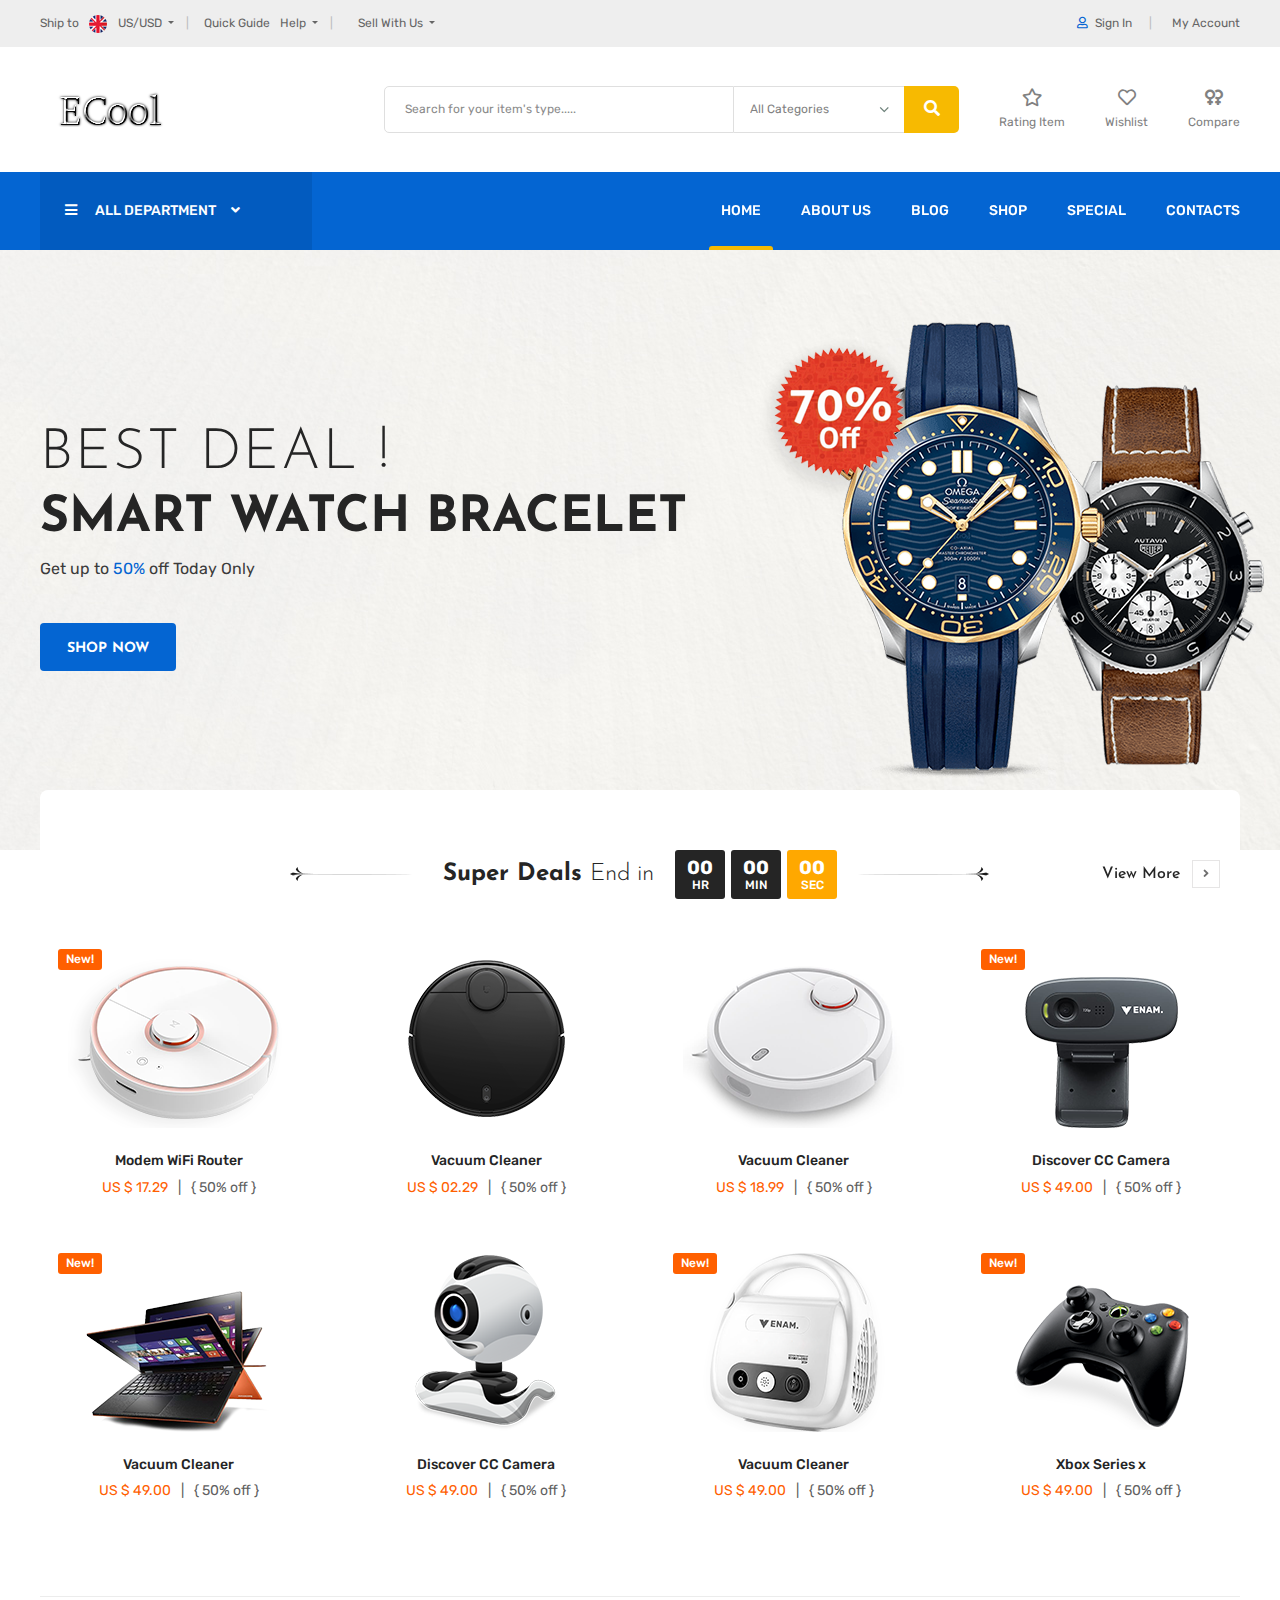
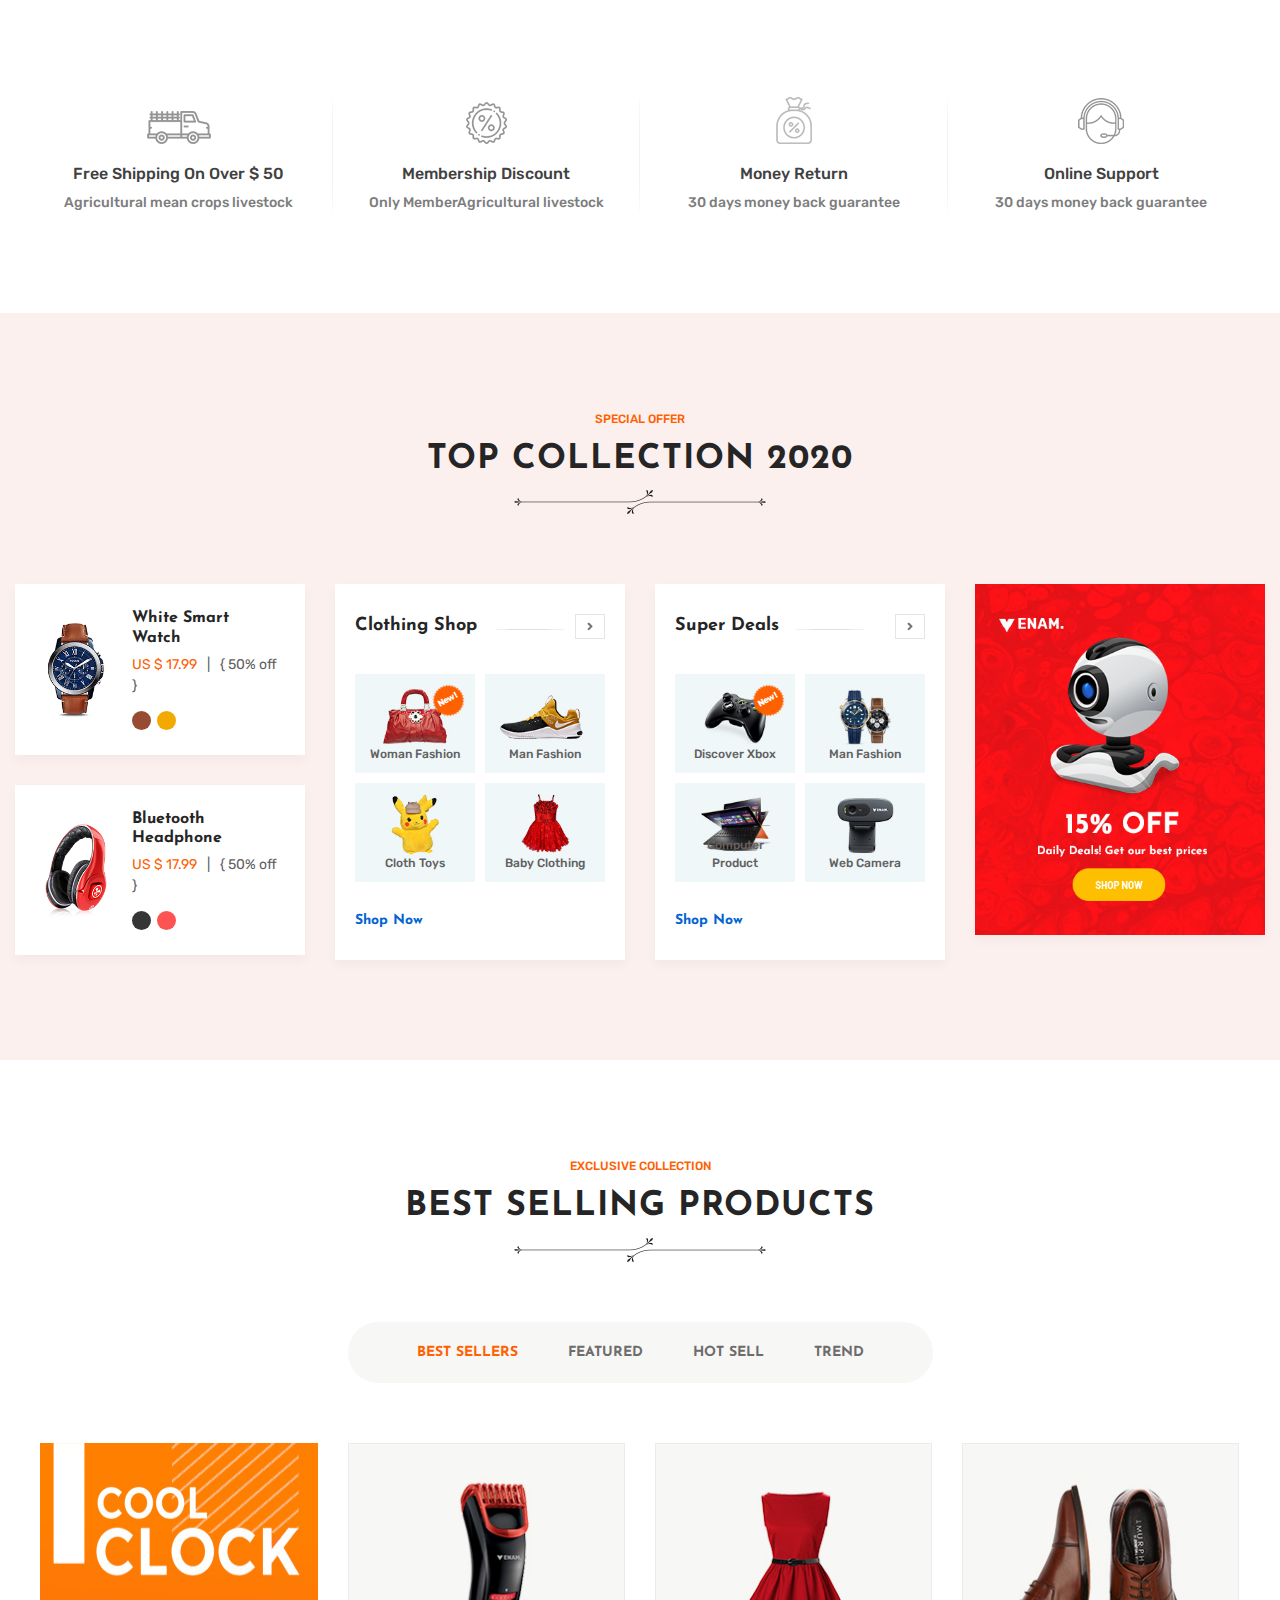
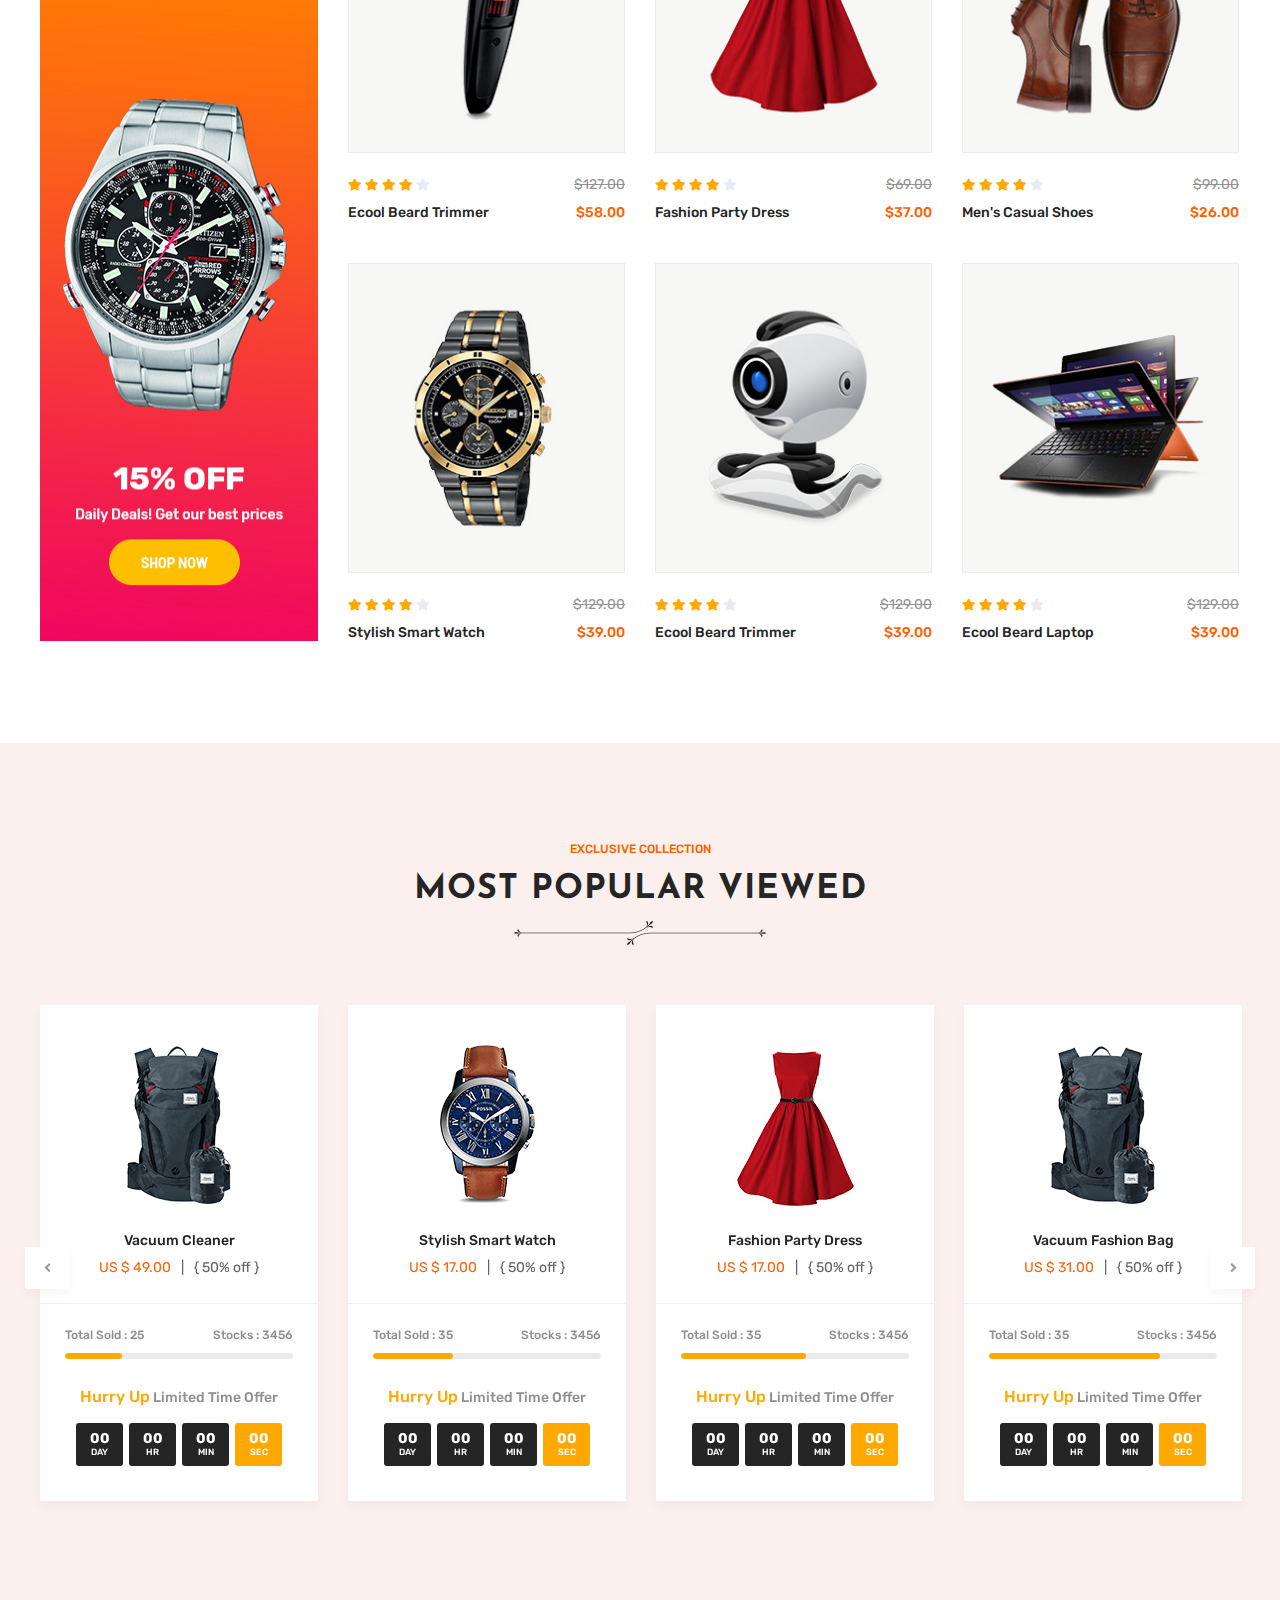
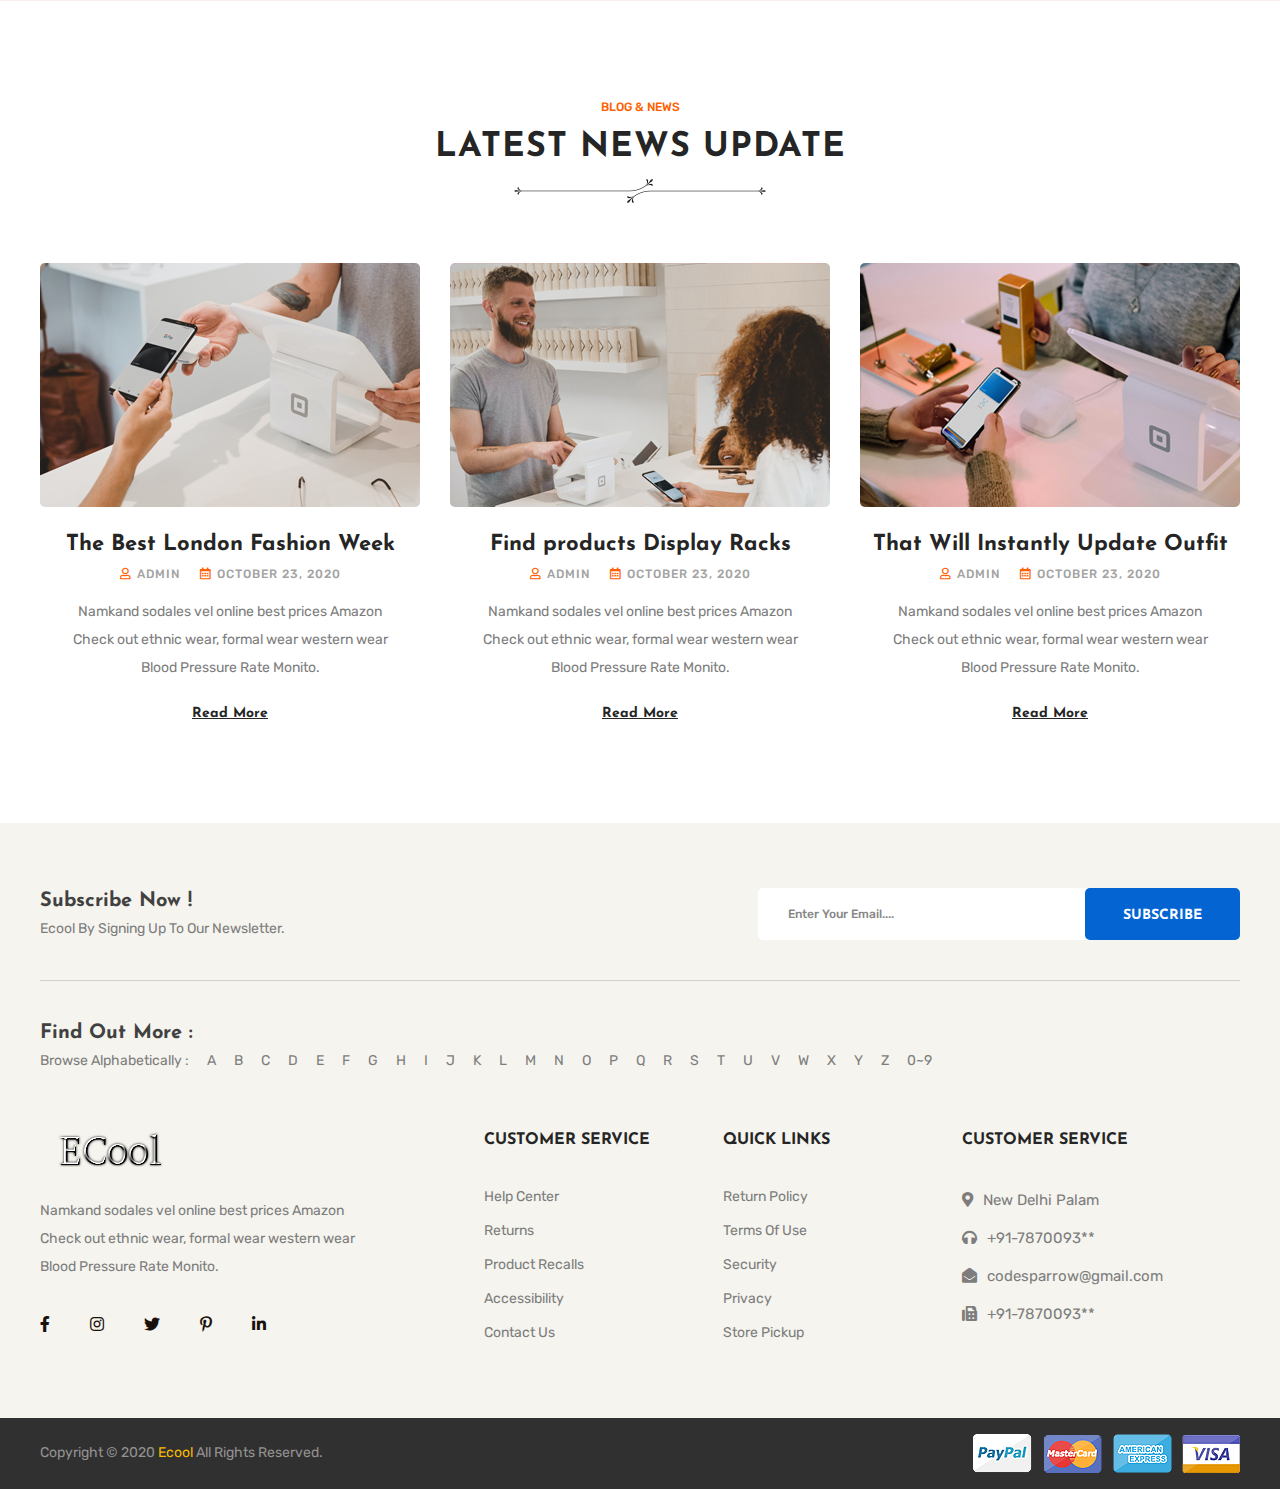
==== index.html @ 858dcf99 "updates" ====
<!doctype html>
<html class="no-js" lang="en">
    <head>
        <meta charset="utf-8">
        <meta http-equiv="x-ua-compatible" content="ie=edge">
        <title>Ecool</title>
        <meta name="description" content="">
        <meta name="viewport" content="width=device-width, initial-scale=1">

		<link rel="shortcut icon" type="image/x-icon" href="img/favicon.png">
        <!-- Place favicon.ico in the root directory -->

		<!-- CSS here -->
        <link rel="stylesheet" href="css/bootstrap.min.css">
        <link rel="stylesheet" href="css/animate.min.css">
        <link rel="stylesheet" href="css/magnific-popup.css">
        <link rel="stylesheet" href="css/fontawesome-all.min.css">
        <link rel="stylesheet" href="css/owl.carousel.min.css">
        <link rel="stylesheet" href="css/jquery-ui.min.css">
        <link rel="stylesheet" href="css/flaticon.css">
        <link rel="stylesheet" href="css/odometer.css">
        <link rel="stylesheet" href="css/aos.css">
        <link rel="stylesheet" href="css/slick.css">
        <link rel="stylesheet" href="css/default.css">
        <link rel="stylesheet" href="css/style.css">
        <link rel="stylesheet" href="css/responsive.css">
    </head>
    <body>


     


		<!-- Scroll-top -->
        <button class="scroll-top scroll-to-target" data-target="html">
            <i class="fas fa-angle-up"></i>
        </button>
        <!-- Scroll-top-end-->

        <!-- header-area -->
        <header>

            <!-- header-top -->
            <div class="header-top-area">
                <div class="container">
                    <div class="row">
                        <div class="col-md-8 col-sm-7">
                            <div class="header-top-left">
                                <ul>
                                    <li>
                                        <div class="ship-to">
                                            <span>Ship to</span>
                                            <div class="dropdown">
                                                <button class="dropdown-toggle" type="button" id="dropdownMenuButton" data-toggle="dropdown"
                                                    aria-haspopup="true" aria-expanded="false">
                                                    <img src="img/icon/ship_flag.png" alt=""> US/USD
                                                </button>
                                                <div class="dropdown-menu" aria-labelledby="dropdownMenuButton">
                                                    <a class="dropdown-item" href="#"><img src="img/icon/australia.png" alt="">AUS/USD</a>
                                                    <a class="dropdown-item" href="#"><img src="img/icon/bng.png" alt="">BNG/TK</a>
                                                    <a class="dropdown-item" href="#"><img src="img/icon/india.png" alt="">IN/RP</a>
                                                </div>
                                            </div>
                                        </div>
                                    </li>
                                    <li>
                                        <div class="heder-top-guide">
                                            <span>Quick Guide</span>
                                            <div class="dropdown">
                                                <button class="dropdown-toggle" type="button" id="dropdownMenuButton2" data-toggle="dropdown"
                                                    aria-haspopup="true" aria-expanded="false">
                                                    Help
                                                </button>
                                                <div class="dropdown-menu" aria-labelledby="dropdownMenuButton2">
                                                    <a class="dropdown-item" href="terms-conditios.html">Returns</a>
                                                    <a class="dropdown-item" href="terms-conditios.html">Privacy</a>
                                                    <a class="dropdown-item" href="terms-conditios.html">Terms</a>
                                                </div>
                                            </div>
                                        </div>
                                    </li>
                                    <li>
                                        <div class="heder-top-guide">
                                            <div class="dropdown">
                                                <button class="dropdown-toggle" type="button" id="dropdownMenuButton3" data-toggle="dropdown"
                                                    aria-haspopup="true" aria-expanded="false">
                                                    Sell With Us
                                                </button>
                                                <div class="dropdown-menu" aria-labelledby="dropdownMenuButton3">
                                                    <a class="dropdown-item" href="my-account.html">Seller Login</a>
                                                </div>
                                            </div>
                                        </div>
                                    </li>
                                </ul>
                            </div>
                        </div>
                        <div class="col-md-4 col-sm-5">
                            <div class="header-top-right">
                                <ul>
                                    <li><a href="my-account.html"><i class="far fa-user"></i>Sign In</a></li>
                                    <li><a href="my-account.html">My Account</a></li>
                                </ul>
                            </div>
                        </div>
                    </div>
                </div>
            </div>
            <!-- header-top-end -->

            <!-- header-search-area -->
            <div class="header-search-area d-none d-md-block">
                <div class="container">
                    <div class="row align-items-center">
                        <div class="col-xl-2 col-lg-3 d-none d-lg-block">
                            <div class="logo">
                                <a href="index.html">
                                    <img src="img/logo/logo.png" alt="Logo">
                                </a>
                            </div>
                        </div>
                        <div class="col-xl-10 col-lg-9">
                            <div class="d-flex align-items-center justify-content-end">
                                <div class="header-search-wrap">
                                    <form action="#">
                                        <input type="text" placeholder="Search for your item's type.....">
                                        <select class="custom-select">
                                            <option selected="">All Categories</option>
                                            <option>Women's Clothing</option>
                                            <option>Men's Clothing</option>
                                            <option>Computer & Office</option>
                                            <option>Consumer Electronics</option>
                                            <option>Home & Garden</option>
                                            <option>Luggage & Bags</option>
                                            <option>Shoes</option>
                                            <option>Mother & Kids</option>
                                            <option>Beauty & Health</option>
                                            <option>Home Appliances</option>
                                            <option>Food</option>
                                            <option>Underwear & Sleepwear</option>
                                            <option>In All Categories</option>
                                        </select>
                                        <button><i class="fas fa-search"></i></button>
                                    </form>
                                </div>
                                <div class="header-top-action">
                                    <ul>
                                        <li><a href="#"><i class="far fa-star"></i>Rating Item</a></li>
                                        <li><a href="wishlist.html"><i class="far fa-heart"></i>Wishlist</a></li>
                                        <li><a href="#"><i class="fas fa-venus-double"></i>Compare</a></li>
                                    </ul>
                                </div>
                            </div>
                        </div>
                    </div>
                </div>
            </div>
            <!-- header-search-area-end -->

            <!-- menu-area -->
            <div id="sticky-header" class="main-header menu-area blue-bg">
                <div class="container">
                    <div class="row">
                        <div class="col-12">
                            <div class="mobile-nav-toggler"><i class="fas fa-bars"></i></div>
                            <div class="menu-wrap">
                                <nav class="menu-nav show">
                                    <div class="logo d-block d-lg-none">
                                        <a href="index.html">
                                            <img src="img/logo/white_logo.png" class="sticky-none" alt="Logo">
                                            <img src="img/logo/logo.png" class="sticky-block" alt="Logo">
                                        </a>
                                    </div>
                                    <div class="header-category d-none d-lg-block">
                                        <a href="#" class="cat-toggle"><i class="fas fa-bars"></i>ALL DEPARTMENT<i class="fas fa-angle-down"></i></a>
                                        <ul class="category-menu">
                                            <li class="has-dropdown"><a href="#">Accessories & Parts</a>
                                                <ul class="mega-menu">
                                                    <li>
                                                        <ul>
                                                            <li class="dropdown-title">Accessories & Parts</li>
                                                            <li><a href="#">Cables & Adapters</a></li>
                                                            <li><a href="#">Batteries</a></li>
                                                            <li><a href="#">Chargers</a></li>
                                                            <li><a href="#">Bags & Cases</a></li>
                                                        </ul>
                                                        <ul>
                                                            <li class="dropdown-title">Electronic Cigarettes</li>
                                                            <li><a href="#">Audio & Video</a></li>
                                                            <li><a href="#">Televisions</a></li>
                                                            <li><a href="#">TV Receivers</a></li>
                                                            <li><a href="#">Projectors</a></li>
                                                            <li><a href="#">Audio Amplifier Boards</a></li>
                                                        </ul>
                                                    </li>
                                                    <li>
                                                        <ul>
                                                            <li class="dropdown-title">Smart Electronics</li>
                                                            <li><a href="#">Cables & Adapters</a></li>
                                                            <li><a href="#">Batteries</a></li>
                                                            <li><a href="#">Chargers</a></li>
                                                            <li><a href="#">Bags & Cases</a></li>
                                                        </ul>
                                                        <ul>
                                                            <li class="dropdown-title">Portable Audio & Video</li>
                                                            <li><a href="#">Audio & Video</a></li>
                                                            <li><a href="#">Televisions</a></li>
                                                            <li><a href="#">TV Receivers</a></li>
                                                            <li><a href="#">Projectors</a></li>
                                                            <li><a href="#">Audio Amplifier Boards</a></li>
                                                        </ul>
                                                    </li>
                                                    <li>
                                                        <ul>
                                                            <li class="dropdown-title">Accessories & Parts</li>
                                                            <li><a href="#">Cables & Adapters</a></li>
                                                            <li><a href="#">Batteries</a></li>
                                                            <li><a href="#">Chargers</a></li>
                                                            <li><a href="#">Bags & Cases</a></li>
                                                        </ul>
                                                        <ul>
                                                            <li class="dropdown-title">Audio & Video</li>
                                                            <li class="mega-menu-banner"><a href="#"><img src="img/images/megamenu_banner.jpg" alt=""></a></li>
                                                        </ul>
                                                    </li>
                                                </ul>
                                            </li>
                                            <li class="has-dropdown"><a href="#">Cables & Adapters</a>
                                                <ul class="mega-menu">
                                                    <li>
                                                        <ul>
                                                            <li class="dropdown-title">Accessories & Parts</li>
                                                            <li><a href="#">Cables & Adapters</a></li>
                                                            <li><a href="#">Batteries</a></li>
                                                            <li><a href="#">Chargers</a></li>
                                                            <li><a href="#">Bags & Cases</a></li>
                                                        </ul>
                                                        <ul>
                                                            <li class="dropdown-title">Electronic Cigarettes</li>
                                                            <li><a href="#">Audio & Video</a></li>
                                                            <li><a href="#">Televisions</a></li>
                                                            <li><a href="#">TV Receivers</a></li>
                                                            <li><a href="#">Projectors</a></li>
                                                            <li><a href="#">Audio Amplifier Boards</a></li>
                                                        </ul>
                                                    </li>
                                                    <li>
                                                        <ul>
                                                            <li class="dropdown-title">Smart Electronics</li>
                                                            <li><a href="#">Cables & Adapters</a></li>
                                                            <li><a href="#">Batteries</a></li>
                                                            <li><a href="#">Chargers</a></li>
                                                            <li><a href="#">Bags & Cases</a></li>
                                                        </ul>
                                                        <ul>
                                                            <li class="dropdown-title">Portable Audio & Video</li>
                                                            <li><a href="#">Audio & Video</a></li>
                                                            <li><a href="#">Televisions</a></li>
                                                            <li><a href="#">TV Receivers</a></li>
                                                            <li><a href="#">Projectors</a></li>
                                                            <li><a href="#">Audio Amplifier Boards</a></li>
                                                        </ul>
                                                    </li>
                                                    <li>
                                                        <ul>
                                                            <li class="dropdown-title">Accessories & Parts</li>
                                                            <li><a href="#">Cables & Adapters</a></li>
                                                            <li><a href="#">Batteries</a></li>
                                                            <li><a href="#">Chargers</a></li>
                                                            <li><a href="#">Bags & Cases</a></li>
                                                        </ul>
                                                        <ul>
                                                            <li class="dropdown-title">Audio & Video</li>
                                                            <li class="mega-menu-banner"><a href="#"><img src="img/images/megamenu_banner.jpg" alt=""></a></li>
                                                        </ul>
                                                    </li>
                                                </ul>
                                            </li>
                                            <li><a href="#">Batteries</a></li>
                                            <li><a href="#">Chargers</a></li>
                                            <li><a href="#">Bags & Cases</a></li>
                                            <li><a href="#">Electronic Cigarettes</a></li>
                                            <li><a href="#">Audio & Video</a></li>
                                            <li><a href="#">Televisions</a></li>
                                            <li><a href="#">TV Receivers</a></li>
                                            <li class="has-dropdown"><a href="#">Projectors</a>
                                                <ul class="mega-menu">
                                                    <li>
                                                        <ul>
                                                            <li class="dropdown-title">Accessories & Parts</li>
                                                            <li><a href="#">Cables & Adapters</a></li>
                                                            <li><a href="#">Batteries</a></li>
                                                            <li><a href="#">Chargers</a></li>
                                                            <li><a href="#">Bags & Cases</a></li>
                                                        </ul>
                                                        <ul>
                                                            <li class="dropdown-title">Electronic Cigarettes</li>
                                                            <li><a href="#">Audio & Video</a></li>
                                                            <li><a href="#">Televisions</a></li>
                                                            <li><a href="#">TV Receivers</a></li>
                                                            <li><a href="#">Projectors</a></li>
                                                            <li><a href="#">Audio Amplifier Boards</a></li>
                                                        </ul>
                                                    </li>
                                                    <li>
                                                        <ul>
                                                            <li class="dropdown-title">Smart Electronics</li>
                                                            <li><a href="#">Cables & Adapters</a></li>
                                                            <li><a href="#">Batteries</a></li>
                                                            <li><a href="#">Chargers</a></li>
                                                            <li><a href="#">Bags & Cases</a></li>
                                                        </ul>
                                                        <ul>
                                                            <li class="dropdown-title">Portable Audio & Video</li>
                                                            <li><a href="#">Audio & Video</a></li>
                                                            <li><a href="#">Televisions</a></li>
                                                            <li><a href="#">TV Receivers</a></li>
                                                            <li><a href="#">Projectors</a></li>
                                                            <li><a href="#">Audio Amplifier Boards</a></li>
                                                        </ul>
                                                    </li>
                                                    <li>
                                                        <ul>
                                                            <li class="dropdown-title">Accessories & Parts</li>
                                                            <li><a href="#">Cables & Adapters</a></li>
                                                            <li><a href="#">Batteries</a></li>
                                                            <li><a href="#">Chargers</a></li>
                                                            <li><a href="#">Bags & Cases</a></li>
                                                        </ul>
                                                        <ul>
                                                            <li class="dropdown-title">Audio & Video</li>
                                                            <li class="mega-menu-banner"><a href="#"><img src="img/images/megamenu_banner.jpg" alt=""></a></li>
                                                        </ul>
                                                    </li>
                                                </ul>
                                            </li>
                                            <li><a href="#">Audio Amplifier Boards</a></li>
                                            <li><a href="#">TV Sticks</a></li>
                                        </ul>
                                    </div>
                                    <div class="navbar-wrap main-menu d-none d-lg-flex">
                                        <ul class="navigation">
                                            <li class="active dropdown"><a href="index.html">Home</a>
                                            </li>
                                            <li><a href="about.html">About Us</a></li>
                                            
                                            <li class="dropdown"><a href="#">BLOG</a>
                                            </li>
                                            <li class="dropdown"><a href="shop-left-sidebar.html">SHOP</a>
                                                
                                            </li>
                                            <li><a href="special.html">SPECIAL</a></li>
                                            <li><a href="contact.html">contacts</a></li>
                                        </ul>
                                    </div>
                                </nav>
                            </div>
                            <!-- Mobile Menu  -->
                            <div class="mobile-menu">
                                <div class="menu-backdrop"></div>
                                <div class="close-btn"><i class="fas fa-times"></i></div>

                                <nav class="menu-box">
                                    <div class="nav-logo"><a href="index.html"><img src="img/logo/white_logo.png" alt="" title=""></a>
                                    </div>
                                    <div class="menu-outer">
                                        <!--Here Menu Will Come Automatically Via Javascript / Same Menu as in Header-->
                                    </div>
                                    <div class="social-links">
                                        <ul class="clearfix">
                                            <li><a href="#"><span class="fab fa-twitter"></span></a></li>
                                            <li><a href="#"><span class="fab fa-facebook-square"></span></a></li>
                                            <li><a href="#"><span class="fab fa-pinterest-p"></span></a></li>
                                            <li><a href="#"><span class="fab fa-instagram"></span></a></li>
                                            <li><a href="#"><span class="fab fa-youtube"></span></a></li>
                                        </ul>
                                    </div>
                                </nav>
                            </div>
                            <!-- End Mobile Menu -->
                        </div>
                    </div>
                </div>
            </div>
            <!-- menu-area-end -->

        </header>
        <!-- header-area-end -->

        <!-- main-area -->
        <main>

            <!-- slider-area -->
            <section class="slider-area">
                <div class="slider-active">
                   <div class="single-slider slider-bg" data-background="img/slider/slider_bg.jpg">
                    <div class="container">
                        <div class="row align-items-center">
                            <div class="col-xl-5 col-lg-6 order-0 order-lg-2">
                                <div class="slider-img" data-animation="fadeInRight" data-delay="1.2s">
                                    <img src="img/slider/slider_img01.png" alt="">
                                </div>
                            </div>
                            <div class="col-xl-7 col-lg-6">
                                <div class="slider-content">
                                    <h5 data-animation="fadeInUp" data-delay=".3s">best deal !</h5>
                                    <h2 data-animation="fadeInUp" data-delay=".6s">Smart Watch Bracelet</h2>
                                    <p data-animation="fadeInUp" data-delay=".9s">Get up to <span>50%</span> off Today Only</p>
                                    <a href="shop-left-sidebar.html" class="btn" data-animation="fadeInUp" data-delay="1s">Shop Now</a>
                                </div>
                            </div>
                        </div>
                    </div>
                   </div>
                   <div class="single-slider slider-bg" data-background="img/slider/slider_bg.jpg">
                    <div class="container">
                        <div class="row align-items-center">
                            <div class="col-xl-5 col-lg-6 order-0 order-lg-2">
                                <div class="slider-img" data-animation="fadeInRight" data-delay="1.2s">
                                    <img src="img/slider/slider_img02.png" alt="">
                                </div>
                            </div>
                            <div class="col-xl-7 col-lg-6">
                                <div class="slider-content">
                                    <h5 data-animation="fadeInUp" data-delay=".3s">best deal !</h5>
                                    <h2 data-animation="fadeInUp" data-delay=".6s">Smart TV Bracelet</h2>
                                    <p data-animation="fadeInUp" data-delay=".9s">Get up to <span>50%</span> off Today Only</p>
                                    <a href="shop-left-sidebar.html" class="btn" data-animation="fadeInUp" data-delay="1s">Shop Now</a>
                                </div>
                            </div>
                        </div>
                    </div>
                   </div>
                </div>
            </section>
            <!-- slider-area-end -->

            <!-- super-deal-area -->
            <section class="super-deal-area pb-40">
                <div class="container">
                    <div class="super-deal-top">
                        <div class="row align-items-center justify-content-end">
                            <div class="col-xl-8 col-lg-10">
                                <div class="super-deal-title">
                                    <h3>Super Deals <span>End in</span></h3>
                                    <div class="coming-time" data-countdown="2020/9/20"></div>
                                </div>
                            </div>
                            <div class="col-lg-2 d-none d-lg-block">
                                <div class="view-more text-right pr-20">
                                    <a href="#"><span>View More</span><i class="fas fa-angle-right"></i></a>
                                </div>
                            </div>
                        </div>
                    </div>
                    <div class="row justify-content-center">
                        <div class="col-xl-3 col-md-4 col-sm-6">
                            <div class="super-deals-item text-center mb-55">
                                <div class="super-deal-thumb mb-25">
                                    <span class="sd-meta">New!</span>
                                    <a href="shop-details.html"><img src="img/product/sd_item01.png" alt=""></a>
                                </div>
                                <div class="super-deal-content">
                                    <h6><a href="shop-details.html">Modem WiFi Router</a></h6>
                                    <p>US $ 17.29<span>{ 50% off }</span></p>
                                </div>
                            </div>
                        </div>
                        <div class="col-xl-3 col-md-4 col-sm-6">
                            <div class="super-deals-item text-center mb-55">
                                <div class="super-deal-thumb mb-25">
                                    <a href="shop-details.html"><img src="img/product/sd_item02.png" alt=""></a>
                                </div>
                                <div class="super-deal-content">
                                    <h6><a href="shop-details.html">Vacuum Cleaner</a></h6>
                                    <p>US $ 02.29<span>{ 50% off }</span></p>
                                </div>
                            </div>
                        </div>
                        <div class="col-xl-3 col-md-4 col-sm-6">
                            <div class="super-deals-item text-center mb-55">
                                <div class="super-deal-thumb mb-25">
                                    <a href="shop-details.html"><img src="img/product/sd_item03.png" alt=""></a>
                                </div>
                                <div class="super-deal-content">
                                    <h6><a href="shop-details.html">Vacuum Cleaner</a></h6>
                                    <p>US $ 18.99<span>{ 50% off }</span></p>
                                </div>
                            </div>
                        </div>
                        <div class="col-xl-3 col-md-4 col-sm-6">
                            <div class="super-deals-item text-center mb-55">
                                <div class="super-deal-thumb mb-25">
                                    <span class="sd-meta">New!</span>
                                    <a href="shop-details.html"><img src="img/product/sd_item04.png" alt=""></a>
                                </div>
                                <div class="super-deal-content">
                                    <h6><a href="shop-details.html">Discover CC Camera</a></h6>
                                    <p>US $ 49.00<span>{ 50% off }</span></p>
                                </div>
                            </div>
                        </div>
                        <div class="col-xl-3 col-md-4 col-sm-6">
                            <div class="super-deals-item text-center mb-55">
                                <div class="super-deal-thumb mb-25">
                                    <span class="sd-meta">New!</span>
                                    <a href="shop-details.html"><img src="img/product/sd_item05.png" alt=""></a>
                                </div>
                                <div class="super-deal-content">
                                    <h6><a href="shop-details.html">Vacuum Cleaner</a></h6>
                                    <p>US $ 49.00<span>{ 50% off }</span></p>
                                </div>
                            </div>
                        </div>
                        <div class="col-xl-3 col-md-4 col-sm-6">
                            <div class="super-deals-item text-center mb-55">
                                <div class="super-deal-thumb mb-25">
                                    <a href="shop-details.html"><img src="img/product/sd_item06.png" alt=""></a>
                                </div>
                                <div class="super-deal-content">
                                    <h6><a href="shop-details.html">Discover CC Camera</a></h6>
                                    <p>US $ 49.00<span>{ 50% off }</span></p>
                                </div>
                            </div>
                        </div>
                        <div class="col-xl-3 col-md-4 col-sm-6">
                            <div class="super-deals-item text-center mb-55">
                                <div class="super-deal-thumb mb-25">
                                    <span class="sd-meta">New!</span>
                                    <a href="shop-details.html"><img src="img/product/sd_item07.png" alt=""></a>
                                </div>
                                <div class="super-deal-content">
                                    <h6><a href="shop-details.html">Vacuum Cleaner</a></h6>
                                    <p>US $ 49.00<span>{ 50% off }</span></p>
                                </div>
                            </div>
                        </div>
                        <div class="col-xl-3 col-md-4 col-sm-6">
                            <div class="super-deals-item text-center mb-55">
                                <div class="super-deal-thumb mb-25">
                                    <span class="sd-meta">New!</span>
                                    <a href="shop-details.html"><img src="img/product/sd_item08.png" alt=""></a>
                                </div>
                                <div class="super-deal-content">
                                    <h6><a href="shop-details.html">Xbox Series x</a></h6>
                                    <p>US $ 49.00<span>{ 50% off }</span></p>
                                </div>
                            </div>
                        </div>
                    </div>
                </div>
            </section>
            <!-- super-deal-area-end -->

            <!-- core-features -->
            <section class="core-features-area">
                <div class="container">
                    <div class="core-features-border">
                        <div class="row justify-content-center">
                            <div class="col-xl-3 col-lg-4 col-sm-6">
                                <div class="core-features-item mb-50">
                                    <div class="core-features-icon">
                                        <img src="img/icon/core_features01.png" alt="">
                                    </div>
                                    <div class="core-features-content">
                                        <h6>Free Shipping On Over $ 50</h6>
                                        <span>Agricultural mean crops livestock</span>
                                    </div>
                                </div>
                            </div>
                            <div class="col-xl-3 col-lg-4 col-sm-6">
                                <div class="core-features-item mb-50">
                                    <div class="core-features-icon">
                                        <img src="img/icon/core_features02.png" alt="">
                                    </div>
                                    <div class="core-features-content">
                                        <h6>Membership Discount</h6>
                                        <span>Only MemberAgricultural livestock</span>
                                    </div>
                                </div>
                            </div>
                            <div class="col-xl-3 col-lg-4 col-sm-6">
                                <div class="core-features-item mb-50">
                                    <div class="core-features-icon">
                                        <img src="img/icon/core_features03.png" alt="">
                                    </div>
                                    <div class="core-features-content">
                                        <h6>Money Return</h6>
                                        <span>30 days money back guarantee</span>
                                    </div>
                                </div>
                            </div>
                            <div class="col-xl-3 col-lg-4 col-sm-6">
                                <div class="core-features-item mb-50">
                                    <div class="core-features-icon">
                                        <img src="img/icon/core_features04.png" alt="">
                                    </div>
                                    <div class="core-features-content">
                                        <h6>Online Support</h6>
                                        <span>30 days money back guarantee</span>
                                    </div>
                                </div>
                            </div>
                        </div>
                    </div>
                </div>
            </section>
            <!-- core-features-end -->

            <!-- special-offer-area -->
            <section class="special-offer-area theme-bg pt-100 pb-70">
                <div class="container">
                    <div class="row justify-content-center">
                        <div class="col-lg-8">
                            <div class="section-title text-center mb-70">
                                <span class="sub-title">Special Offer</span>
                                <h2 class="title">TOP COLLECTION 2020</h2>
                            </div>
                        </div>
                    </div>
                </div>
                <div class="custom-container">
                    <div class="row justify-content-center">
                        <div class="col-xl-3 col-lg-5 col-md-6">
                            <div class="special-offer-item-box">
                                <div class="special-single-item">
                                    <div class="special-single-item-thumb">
                                        <a href="shop-details.html"><img src="img/product/special_item_img01.png" alt=""></a>
                                    </div>
                                    <div class="special-single-item-content">
                                        <h5><a href="shop-details.html">White Smart Watch</a></h5>
                                        <p>US $ 17.99<span>{ 50% off }</span></p>
                                        <div class="product-color"><span class="coffee"></span><span class="yellow"></span></div>
                                    </div>
                                </div>
                            </div>
                            <div class="special-offer-item-box">
                                <div class="special-single-item">
                                    <div class="special-single-item-thumb">
                                        <a href="shop-details.html"><img src="img/product/special_item_img02.png" alt=""></a>
                                    </div>
                                    <div class="special-single-item-content">
                                        <h5><a href="shop-details.html">Bluetooth Headphone</a></h5>
                                        <p>US $ 17.99<span>{ 50% off }</span></p>
                                        <div class="product-color"><span class="black"></span><span class="red"></span></div>
                                    </div>
                                </div>
                            </div>
                        </div>
                        <div class="col-xl-3 col-lg-5 col-md-6">
                            <div class="special-offer-item-box">
                                <div class="special--cat--item--wrap">
                                    <div class="special-offer-title mb-35">
                                        <h4 class="title">Clothing Shop</h4>
                                        <div class="view-more">
                                            <a href="shop-left-sidebar.html"><i class="fas fa-angle-right"></i></a>
                                        </div>
                                    </div>
                                    <ul class="special--cat--list">
                                        <li class="special--cat--item">
                                            <a href="shop-left-sidebar.html">
                                                <img src="img/product/clothing_item01.jpg" alt="">
                                                <span class="tag" data-background="img/images/tag_bg.png">New!</span>
                                                <span class="special--cat--name">Woman Fashion</span>
                                            </a>
                                        </li>
                                        <li class="special--cat--item">
                                            <a href="shop-left-sidebar.html">
                                                <img src="img/product/clothing_item02.jpg" alt="">
                                                <span class="special--cat--name">Man Fashion</span>
                                            </a>
                                        </li>
                                        <li class="special--cat--item">
                                            <a href="shop-left-sidebar.html">
                                                <img src="img/product/clothing_item03.jpg" alt="">
                                                <span class="special--cat--name">Cloth Toys</span>
                                            </a>
                                        </li>
                                        <li class="special--cat--item">
                                            <a href="shop-left-sidebar.html">
                                                <img src="img/product/clothing_item04.jpg" alt="">
                                                <span class="special--cat--name">Baby Clothing</span>
                                            </a>
                                        </li>
                                    </ul>
                                    <a href="shop-left-sidebar.html" class="shop-now">Shop Now</a>
                                </div>
                            </div>
                        </div>
                        <div class="col-xl-3 col-lg-5 col-md-6">
                            <div class="special-offer-item-box">
                                <div class="special--cat--item--wrap">
                                    <div class="special-offer-title mb-35">
                                        <h4 class="title">Super Deals</h4>
                                        <div class="view-more">
                                            <a href="shop-left-sidebar.html"><i class="fas fa-angle-right"></i></a>
                                        </div>
                                    </div>
                                    <ul class="special--cat--list">
                                        <li class="special--cat--item">
                                            <a href="shop-left-sidebar.html">
                                                <img src="img/product/super_deal_item01.jpg" alt="">
                                                <span class="tag" data-background="img/images/tag_bg.png">New!</span>
                                                <span class="special--cat--name">Discover Xbox</span>
                                            </a>
                                        </li>
                                        <li class="special--cat--item">
                                            <a href="shop-left-sidebar.html">
                                                <img src="img/product/super_deal_item02.jpg" alt="">
                                                <span class="special--cat--name">Man Fashion</span>
                                            </a>
                                        </li>
                                        <li class="special--cat--item">
                                            <a href="shop-left-sidebar.html">
                                                <img src="img/product/super_deal_item03.jpg" alt="">
                                                <span class="special--cat--name">Computer Product</span>
                                            </a>
                                        </li>
                                        <li class="special--cat--item">
                                            <a href="shop-left-sidebar.html">
                                                <img src="img/product/super_deal_item04.jpg" alt="">
                                                <span class="special--cat--name">Web Camera</span>
                                            </a>
                                        </li>
                                    </ul>
                                    <a href="shop-left-sidebar.html" class="shop-now">Shop Now</a>
                                </div>
                            </div>
                        </div>
                        <div class="col-xl-3 col-lg-5 col-md-6">
                            <div class="special-offer-item-box special-offer-banner">
                                <a href="shop-left-sidebar.html"><img src="img/product/special_offer_banner.jpg" alt=""></a>
                            </div>
                        </div>
                    </div>
                </div>
            </section>
            <!-- special-offer-area-end -->

            <!-- exclusive-collection-area -->
            <section class="exclusive-collection pt-100 pb-60">
                <div class="container">
                    <div class="row justify-content-center">
                        <div class="col-lg-8">
                            <div class="section-title text-center mb-60">
                                <span class="sub-title">exclusive collection</span>
                                <h2 class="title">best selling products</h2>
                            </div>
                        </div>
                    </div>
                    <div class="row justify-content-center">
                        <div class="col-xl-6 col-lg-8">
                            <div class="product-menu mb-60">
                                <button class="active" data-filter="*">Best Sellers</button>
                                <button class="" data-filter=".cat-one">Featured</button>
                                <button class="" data-filter=".cat-two">Hot Sell</button>
                                <button class="" data-filter=".cat-three">Trend</button>
                            </div>
                        </div>
                    </div>
                    <div class="row justify-content-center">
                        <div class="col-lg-3 col-md-6 col-sm-8 order-2 order-lg-0">
                            <div class="special-offer-banner exclusive-banner mb-40">
                                <a href="shop-left-sidebar.html"><img src="img/product/exclusive_banner.jpg" alt=""></a>
                            </div>
                        </div>
                        <div class="col-lg-9">
                            <div class="row exclusive-active">
                                <div class="col-lg-4 col-sm-6 grid-item grid-sizer cat-two cat-three">
                                    <div class="exclusive-item mb-40">
                                        <div class="exclusive-item-thumb">
                                            <a href="shop-details.html">
                                                <img src="img/product/exclusive_product01.jpg" alt="">
                                                <img class="overlay-product-thumb" src="img/product/exclusive__product01.jpg" alt="">
                                            </a>
                                        </div>
                                        <div class="exclusive-item-content">
                                            <div class="exclusive--content--top">
                                                <div class="rating">
                                                    <i class="fas fa-star"></i>
                                                    <i class="fas fa-star"></i>
                                                    <i class="fas fa-star"></i>
                                                    <i class="fas fa-star"></i>
                                                    <i class="fas fa-star"></i>
                                                </div>
                                                <del class="old-price">$127.00</del>
                                            </div>
                                            <div class="exclusive--content--bottom">
                                                <h5><a href="shop-details.html">Ecool Beard Trimmer</a></h5>
                                                <span>$58.00</span>
                                            </div>
                                        </div>
                                    </div>
                                </div>
                                <div class="col-lg-4 col-sm-6 grid-item grid-sizer cat-one cat-three">
                                    <div class="exclusive-item mb-40">
                                        <div class="exclusive-item-thumb">
                                            <a href="shop-details.html">
                                                <img src="img/product/exclusive_product02.jpg" alt="">
                                                <img class="overlay-product-thumb" src="img/product/exclusive__product02.jpg" alt="">
                                            </a>
                                        </div>
                                        <div class="exclusive-item-content">
                                            <div class="exclusive--content--top">
                                                <div class="rating">
                                                    <i class="fas fa-star"></i>
                                                    <i class="fas fa-star"></i>
                                                    <i class="fas fa-star"></i>
                                                    <i class="fas fa-star"></i>
                                                    <i class="fas fa-star"></i>
                                                </div>
                                                <del class="old-price">$69.00</del>
                                            </div>
                                            <div class="exclusive--content--bottom">
                                                <h5><a href="shop-details.html">Fashion Party Dress</a></h5>
                                                <span>$37.00</span>
                                            </div>
                                        </div>
                                    </div>
                                </div>
                                <div class="col-lg-4 col-sm-6 grid-item grid-sizer cat-one cat-two">
                                    <div class="exclusive-item mb-40">
                                        <div class="exclusive-item-thumb">
                                            <a href="shop-details.html">
                                                <img src="img/product/exclusive_product03.jpg" alt="">
                                                <img class="overlay-product-thumb" src="img/product/exclusive__product03.jpg" alt="">
                                            </a>
                                        </div>
                                        <div class="exclusive-item-content">
                                            <div class="exclusive--content--top">
                                                <div class="rating">
                                                    <i class="fas fa-star"></i>
                                                    <i class="fas fa-star"></i>
                                                    <i class="fas fa-star"></i>
                                                    <i class="fas fa-star"></i>
                                                    <i class="fas fa-star"></i>
                                                </div>
                                                <del class="old-price">$99.00</del>
                                            </div>
                                            <div class="exclusive--content--bottom">
                                                <h5><a href="shop-details.html">Men's Casual Shoes</a></h5>
                                                <span>$26.00</span>
                                            </div>
                                        </div>
                                    </div>
                                </div>
                                <div class="col-lg-4 col-sm-6 grid-item grid-sizer cat-one cat-three">
                                    <div class="exclusive-item mb-40">
                                        <div class="exclusive-item-thumb">
                                            <a href="shop-details.html">
                                                <img src="img/product/exclusive_product04.jpg" alt="">
                                                <img class="overlay-product-thumb" src="img/product/exclusive__product04.jpg" alt="">
                                            </a>
                                        </div>
                                        <div class="exclusive-item-content">
                                            <div class="exclusive--content--top">
                                                <div class="rating">
                                                    <i class="fas fa-star"></i>
                                                    <i class="fas fa-star"></i>
                                                    <i class="fas fa-star"></i>
                                                    <i class="fas fa-star"></i>
                                                    <i class="fas fa-star"></i>
                                                </div>
                                                <del class="old-price">$129.00</del>
                                            </div>
                                            <div class="exclusive--content--bottom">
                                                <h5><a href="shop-details.html">Stylish Smart Watch</a></h5>
                                                <span>$39.00</span>
                                            </div>
                                        </div>
                                    </div>
                                </div>
                                <div class="col-lg-4 col-sm-6 grid-item grid-sizer cat-two cat-three">
                                    <div class="exclusive-item mb-40">
                                        <div class="exclusive-item-thumb">
                                            <a href="shop-details.html">
                                                <img src="img/product/exclusive_product05.jpg" alt="">
                                                <img class="overlay-product-thumb" src="img/product/exclusive__product05.jpg" alt="">
                                            </a>
                                        </div>
                                        <div class="exclusive-item-content">
                                            <div class="exclusive--content--top">
                                                <div class="rating">
                                                    <i class="fas fa-star"></i>
                                                    <i class="fas fa-star"></i>
                                                    <i class="fas fa-star"></i>
                                                    <i class="fas fa-star"></i>
                                                    <i class="fas fa-star"></i>
                                                </div>
                                                <del class="old-price">$129.00</del>
                                            </div>
                                            <div class="exclusive--content--bottom">
                                                <h5><a href="shop-details.html">Ecool Beard Trimmer</a></h5>
                                                <span>$39.00</span>
                                            </div>
                                        </div>
                                    </div>
                                </div>
                                <div class="col-lg-4 col-sm-6 grid-item grid-sizer cat-one cat-two">
                                    <div class="exclusive-item mb-40">
                                        <div class="exclusive-item-thumb">
                                            <a href="shop-details.html">
                                                <img src="img/product/exclusive_product06.jpg" alt="">
                                                <img class="overlay-product-thumb" src="img/product/exclusive__product06.jpg" alt="">
                                            </a>
                                        </div>
                                        <div class="exclusive-item-content">
                                            <div class="exclusive--content--top">
                                                <div class="rating">
                                                    <i class="fas fa-star"></i>
                                                    <i class="fas fa-star"></i>
                                                    <i class="fas fa-star"></i>
                                                    <i class="fas fa-star"></i>
                                                    <i class="fas fa-star"></i>
                                                </div>
                                                <del class="old-price">$129.00</del>
                                            </div>
                                            <div class="exclusive--content--bottom">
                                                <h5><a href="shop-details.html">Ecool Beard Laptop</a></h5>
                                                <span>$39.00</span>
                                            </div>
                                        </div>
                                    </div>
                                </div>
                            </div>
                        </div>
                    </div>
                </div>
            </section>
            <!-- exclusive-collection-area-end -->

            <!-- most-popular-area -->
            <section class="most-popular-area theme-bg pt-100 pb-70">
                <div class="container">
                    <div class="row justify-content-center">
                        <div class="col-lg-8">
                            <div class="section-title text-center mb-60">
                                <span class="sub-title">exclusive collection</span>
                                <h2 class="title">most popular Viewed</h2>
                            </div>
                        </div>
                    </div>
                    <div class="row popular-active">
                        <div class="col-xl-3">
                            <div class="most-popular-viewed-item mb-30">
                                <div class="viewed-item-top">
                                    <div class="most--popular--item--thumb mb-20">
                                        <a href="shop-details.html"><img src="img/product/most_popular_01.jpg" alt=""></a>
                                    </div>
                                    <div class="super-deal-content">
                                        <h6><a href="shop-details.html">Vacuum Cleaner</a></h6>
                                        <p>US $ 49.00<span>{ 50% off }</span></p>
                                    </div>
                                </div>
                                <div class="viewed-item-bottom">
                                    <ul>
                                        <li>Total Sold : 25</li>
                                        <li>Stocks : 3456</li>
                                    </ul>
                                    <div class="progress">
                                        <div class="progress-bar" role="progressbar" style="width: 25%;" aria-valuenow="25" aria-valuemin="0"
                                            aria-valuemax="100"></div>
                                    </div>
                                    <div class="viewed-offer-time">
                                        <p><span>Hurry Up</span> Limited Time Offer</p>
                                        <div class="coming-time" data-countdown="2020/9/20"></div>
                                    </div>
                                </div>
                            </div>
                        </div>
                        <div class="col-xl-3">
                            <div class="most-popular-viewed-item mb-30">
                                <div class="viewed-item-top">
                                    <div class="most--popular--item--thumb mb-20">
                                        <a href="shop-details.html"><img src="img/product/most_popular_02.jpg" alt=""></a>
                                    </div>
                                    <div class="super-deal-content">
                                        <h6><a href="shop-details.html">Stylish Smart Watch</a></h6>
                                        <p>US $ 17.00<span>{ 50% off }</span></p>
                                    </div>
                                </div>
                                <div class="viewed-item-bottom">
                                    <ul>
                                        <li>Total Sold : 35</li>
                                        <li>Stocks : 3456</li>
                                    </ul>
                                    <div class="progress">
                                        <div class="progress-bar" role="progressbar" style="width: 35%;" aria-valuenow="35" aria-valuemin="0"
                                            aria-valuemax="100"></div>
                                    </div>
                                    <div class="viewed-offer-time">
                                        <p><span>Hurry Up</span> Limited Time Offer</p>
                                        <div class="coming-time" data-countdown="2020/9/15"></div>
                                    </div>
                                </div>
                            </div>
                        </div>
                        <div class="col-xl-3">
                            <div class="most-popular-viewed-item mb-30">
                                <div class="viewed-item-top">
                                    <div class="most--popular--item--thumb mb-20">
                                        <a href="shop-details.html"><img src="img/product/most_popular_03.jpg" alt=""></a>
                                    </div>
                                    <div class="super-deal-content">
                                        <h6><a href="shop-details.html">Fashion Party Dress</a></h6>
                                        <p>US $ 17.00<span>{ 50% off }</span></p>
                                    </div>
                                </div>
                                <div class="viewed-item-bottom">
                                    <ul>
                                        <li>Total Sold : 35</li>
                                        <li>Stocks : 3456</li>
                                    </ul>
                                    <div class="progress">
                                        <div class="progress-bar" role="progressbar" style="width: 55%;" aria-valuenow="35" aria-valuemin="0"
                                            aria-valuemax="100"></div>
                                    </div>
                                    <div class="viewed-offer-time">
                                        <p><span>Hurry Up</span> Limited Time Offer</p>
                                        <div class="coming-time" data-countdown="2020/9/11"></div>
                                    </div>
                                </div>
                            </div>
                        </div>
                        <div class="col-xl-3">
                            <div class="most-popular-viewed-item mb-30">
                                <div class="viewed-item-top">
                                    <div class="most--popular--item--thumb mb-20">
                                        <a href="shop-details.html"><img src="img/product/most_popular_01.jpg" alt=""></a>
                                    </div>
                                    <div class="super-deal-content">
                                        <h6><a href="shop-details.html">Vacuum Fashion Bag</a></h6>
                                        <p>US $ 31.00<span>{ 50% off }</span></p>
                                    </div>
                                </div>
                                <div class="viewed-item-bottom">
                                    <ul>
                                        <li>Total Sold : 35</li>
                                        <li>Stocks : 3456</li>
                                    </ul>
                                    <div class="progress">
                                        <div class="progress-bar" role="progressbar" style="width: 75%;" aria-valuenow="35" aria-valuemin="0"
                                            aria-valuemax="100"></div>
                                    </div>
                                    <div class="viewed-offer-time">
                                        <p><span>Hurry Up</span> Limited Time Offer</p>
                                        <div class="coming-time" data-countdown="2020/9/9"></div>
                                    </div>
                                </div>
                            </div>
                        </div>
                        <div class="col-xl-3">
                            <div class="most-popular-viewed-item mb-30">
                                <div class="viewed-item-top">
                                    <div class="most--popular--item--thumb mb-20">
                                        <a href="shop-details.html"><img src="img/product/most_popular_02.jpg" alt=""></a>
                                    </div>
                                    <div class="super-deal-content">
                                        <h6><a href="shop-details.html">Stylish Smart Watch</a></h6>
                                        <p>US $ 17.00<span>{ 50% off }</span></p>
                                    </div>
                                </div>
                                <div class="viewed-item-bottom">
                                    <ul>
                                        <li>Total Sold : 35</li>
                                        <li>Stocks : 3456</li>
                                    </ul>
                                    <div class="progress">
                                        <div class="progress-bar" role="progressbar" style="width: 35%;" aria-valuenow="35" aria-valuemin="0"
                                            aria-valuemax="100"></div>
                                    </div>
                                    <div class="viewed-offer-time">
                                        <p><span>Hurry Up</span> Limited Time Offer</p>
                                        <div class="coming-time" data-countdown="2020/9/15"></div>
                                    </div>
                                </div>
                            </div>
                        </div>
                    </div>
                </div>
            </section>
            <!-- most-popular-area-end -->

            <!-- blog-area -->
            <section class="blog-area pt-100 pb-40">
                <div class="container">
                    <div class="row justify-content-center">
                        <div class="col-lg-8">
                            <div class="section-title text-center mb-60">
                                <span class="sub-title">Blog & News</span>
                                <h2 class="title">latest news update</h2>
                            </div>
                        </div>
                    </div>
                    <div class="row justify-content-center">
                        <div class="col-lg-4 col-md-6">
                            <div class="blog-post-item text-center mb-60">
                                <div class="blog-thumb mb-25">
                                    <a href="blog-details.html"><img src="img/blog/blog_thumb01.jpg" alt=""></a>
                                </div>
                                <div class="blog-post-content">
                                    <h4><a href="blog-details.html">The Best London Fashion Week</a></h4>
                                    <div class="blog-post-meta">
                                        <ul>
                                            <li><i class="far fa-user"></i><a href="#">Admin</a></li>
                                            <li><i class="far fa-calendar-alt"></i>OCTOBER 23, 2020</li>
                                        </ul>
                                    </div>
                                    <p>Namkand sodales vel online best prices Amazon
                                    Check out ethnic wear, formal wear western wear
                                    Blood Pressure Rate Monito.</p>
                                    <a class="read-more" href="blog-details.html">Read More</a>
                                </div>
                            </div>
                        </div>
                        <div class="col-lg-4 col-md-6">
                            <div class="blog-post-item text-center mb-60">
                                <div class="blog-thumb mb-25">
                                    <a href="blog-details.html"><img src="img/blog/blog_thumb02.jpg" alt=""></a>
                                </div>
                                <div class="blog-post-content">
                                    <h4><a href="blog-details.html">Find products Display Racks</a></h4>
                                    <div class="blog-post-meta">
                                        <ul>
                                            <li><i class="far fa-user"></i><a href="#">Admin</a></li>
                                            <li><i class="far fa-calendar-alt"></i>OCTOBER 23, 2020</li>
                                        </ul>
                                    </div>
                                    <p>Namkand sodales vel online best prices Amazon
                                    Check out ethnic wear, formal wear western wear
                                    Blood Pressure Rate Monito.</p>
                                    <a class="read-more" href="blog-details.html">Read More</a>
                                </div>
                            </div>
                        </div>
                        <div class="col-lg-4 col-md-6">
                            <div class="blog-post-item text-center mb-60">
                                <div class="blog-thumb mb-25">
                                    <a href="blog-details.html"><img src="img/blog/blog_thumb03.jpg" alt=""></a>
                                </div>
                                <div class="blog-post-content">
                                    <h4><a href="blog-details.html">That Will Instantly Update Outfit</a></h4>
                                    <div class="blog-post-meta">
                                        <ul>
                                            <li><i class="far fa-user"></i><a href="#">Admin</a></li>
                                            <li><i class="far fa-calendar-alt"></i>OCTOBER 23, 2020</li>
                                        </ul>
                                    </div>
                                    <p>Namkand sodales vel online best prices Amazon
                                    Check out ethnic wear, formal wear western wear
                                    Blood Pressure Rate Monito.</p>
                                    <a class="read-more" href="blog-details.html">Read More</a>
                                </div>
                            </div>
                        </div>
                    </div>
                </div>
            </section>
            <!-- blog-area-end -->

        </main>
        <!-- main-area-end -->

        <!-- footer-area -->
        <footer class="footer-area">
            <div class="footer-top pt-65 pb-25">
                <div class="container">
                    <div class="footer-newsletter-wrap">
                        <div class="row align-items-center">
                            <div class="col-xl-7 col-lg-6">
                                <div class="newsletter-title">
                                    <h4>Subscribe Now !</h4>
                                    <span>Ecool By Signing Up To Our Newsletter.</span>
                                </div>
                            </div>
                            <div class="col-xl-5 col-lg-6">
                                <div class="newsletter-form">
                                    <form action="#">
                                        <input type="email" placeholder="Enter Your Email....">
                                        <button class="btn gradient-btn">Subscribe</button>
                                    </form>
                                </div>
                            </div>
                        </div>
                    </div>
                    <div class="footer-alphabet mb-55">
                        <div class="row">
                            <div class="col-12">
                                <div class="newsletter-title text-left mb-0">
                                    <h4>Find Out More :</h4>
                                    <span>Browse Alphabetically :</span>
                                    <span><a href="#">A</a></span>
                                    <span><a href="#">B</a></span>
                                    <span><a href="#">C</a></span>
                                    <span><a href="#">D</a></span>
                                    <span><a href="#">E</a></span>
                                    <span><a href="#">F</a></span>
                                    <span><a href="#">G</a></span>
                                    <span><a href="#">H</a></span>
                                    <span><a href="#">I</a></span>
                                    <span><a href="#">J</a></span>
                                    <span><a href="#">K</a></span>
                                    <span><a href="#">L</a></span>
                                    <span><a href="#">M</a></span>
                                    <span><a href="#">N</a></span>
                                    <span><a href="#">O</a></span>
                                    <span><a href="#">P</a></span>
                                    <span><a href="#">Q</a></span>
                                    <span><a href="#">R</a></span>
                                    <span><a href="#">S</a></span>
                                    <span><a href="#">T</a></span>
                                    <span><a href="#">U</a></span>
                                    <span><a href="#">V</a></span>
                                    <span><a href="#">W</a></span>
                                    <span><a href="#">X</a></span>
                                    <span><a href="#">Y</a></span>
                                    <span><a href="#">Z</a></span>
                                    <span><a href="#">0~9</a></span>
                                </div>
                            </div>
                        </div>
                    </div>
                    <div class="row justify-content-between">
                        <div class="col-lg-4 col-md-6">
                            <div class="footer-widget mb-50">
                                <div class="footer-logo mb-30">
                                    <a href="index.html"><img src="img/logo/logo_black.png" alt=""></a>
                                </div>
                                <div class="footer-text mb-35">
                                    <p>Namkand sodales vel online best prices Amazon Check out ethnic wear, formal wear western wear
                                    Blood Pressure Rate Monito.</p>
                                </div>
                                <div class="footer-social">
                                    <ul>
                                        <li><a href="#"><i class="fab fa-facebook-f"></i></a></li>
                                        <li><a href="#"><i class="fab fa-instagram"></i></a></li>
                                        <li><a href="#"><i class="fab fa-twitter"></i></a></li>
                                        <li><a href="#"><i class="fab fa-pinterest-p"></i></a></li>
                                        <li><a href="#"><i class="fab fa-linkedin-in"></i></a></li>
                                    </ul>
                                </div>
                            </div>
                        </div>
                        <div class="col-xl-2 col-lg-3 col-sm-6">
                            <div class="footer-widget mb-50">
                                <div class="fw-title mb-35">
                                    <h5>Customer Service</h5>
                                </div>
                                <div class="fw-link">
                                    <ul>
                                        <li><a href="#">Help Center</a></li>
                                        <li><a href="#">Returns</a></li>
                                        <li><a href="#">Product Recalls</a></li>
                                        <li><a href="#">Accessibility</a></li>
                                        <li><a href="#">Contact Us</a></li>
                                    </ul>
                                </div>
                            </div>
                        </div>
                        <div class="col-xl-2 col-lg-3 col-sm-6">
                            <div class="footer-widget mb-50">
                                <div class="fw-title mb-35">
                                    <h5>Quick Links</h5>
                                </div>
                                <div class="fw-link">
                                    <ul>
                                        <li><a href="#">Return Policy</a></li>
                                        <li><a href="#">Terms Of Use</a></li>
                                        <li><a href="#">Security</a></li>
                                        <li><a href="#">Privacy</a></li>
                                        <li><a href="#">Store Pickup</a></li>
                                    </ul>
                                </div>
                            </div>
                        </div>
                        <div class="col-xl-3 col-lg-4 col-md-6">
                            <div class="footer-widget mb-50">
                                <div class="fw-title mb-35">
                                    <h5>Customer Service</h5>
                                </div>
                                <div class="footer-contact">
                                    <ul>
                                        <li><i class="fas fa-map-marker-alt"></i> New Delhi Palam</li>
                                        <li><i class="fas fa-headphones"></i> +91-7870093**</li>
                                        <li><i class="fas fa-envelope-open"></i>codesparrow@gmail.com</li>
                                        <li><i class="fas fa-fax"></i>+91-7870093**</li>
                                    </ul>
                                </div>
                            </div>
                        </div>
                    </div>
                </div>
            </div>
            <div class="copyright-wrap copyright-style-two">
                <div class="container">
                    <div class="row align-items-center">
                        <div class="col-lg-6 col-md-6">
                            <div class="copyright-text">
                                <p>Copyright © 2020 <a href="#">Ecool</a> All Rights Reserved.</p>
                            </div>
                        </div>
                        <div class="col-lg-6 col-md-6 d-none d-md-block">
                            <div class="payment-method-img text-right">
                                <img src="img/images/card_img.png" alt="img">
                            </div>
                        </div>
                    </div>
                </div>
            </div>
        </footer>
        <!-- footer-area-end -->


        <!-- promo-popup-area -->
        <div class="promo-popup">
            <div class="modal fade" id="exampleModal" tabindex="-1" role="dialog" aria-hidden="true">
                <div class="modal-dialog" role="document">
                    <div class="modal-content">
                        <button type="button" class="promo-close third-bg" data-dismiss="modal" aria-label="Close">
                            <span aria-hidden="true"><i class="flaticon-plus-1"></i></span>
                        </button>
                        <div class="modal-body relative-position">
                            <img src="img/images/popup_subs_bg.png" alt="">
                            <div class="promo-text pera-content">
                                <div class="popup-title">
                                    <h6 class="sub-title">Newsletter</h6>
                                    <h2 class="title">Subscribe And Get <span>35%</span> Discount!</h2>
                                </div>
                                <div class="promo-subscribe pera-content">
                                    <p class="subscribe-text">Subscribe to the newsletter to receive updates about all new
                                        products.</p>
                                    <div class="promo-form">
                                        <form action="#" method="post">
                                            <input class="email" name="email" type="email" placeholder="Email Address">
                                            <button class="btn">Subscribe</button>
                                            <div class="comment-check-box">
                                                <input type="checkbox" id="comment-check">
                                                <label for="comment-check">Don't show this popup again!</label>
                                            </div>
                                        </form>
                                    </div>
                                    <p class="trial-text">Get started for 1 Month free trial No <span>Purchase</span> required.
                                    </p>
                                </div>
                            </div>
                        </div>
                    </div>
                </div>
            </div>
        </div>
        <!-- promo-popup-area-end -->





		<!-- JS here -->
        <script src="js/vendor/jquery-3.5.0.min.js"></script>
        <script src="js/popper.min.js"></script>
        <script src="js/bootstrap.min.js"></script>
        <script src="js/isotope.pkgd.min.js"></script>
        <script src="js/imagesloaded.pkgd.min.js"></script>
        <script src="js/jquery.magnific-popup.min.js"></script>
        <script src="js/owl.carousel.min.js"></script>
        <script src="js/jquery.odometer.min.js"></script>
        <script src="js/jquery.countdown.min.js"></script>
        <script src="js/jquery.appear.js"></script>
        <script src="js/slick.min.js"></script>
        <script src="js/ajax-form.js"></script>
        <script src="js/wow.min.js"></script>
        <script src="js/aos.js"></script>
        <script src="js/plugins.js"></script>
        <script src="js/main.js"></script>
    </body>
</html>
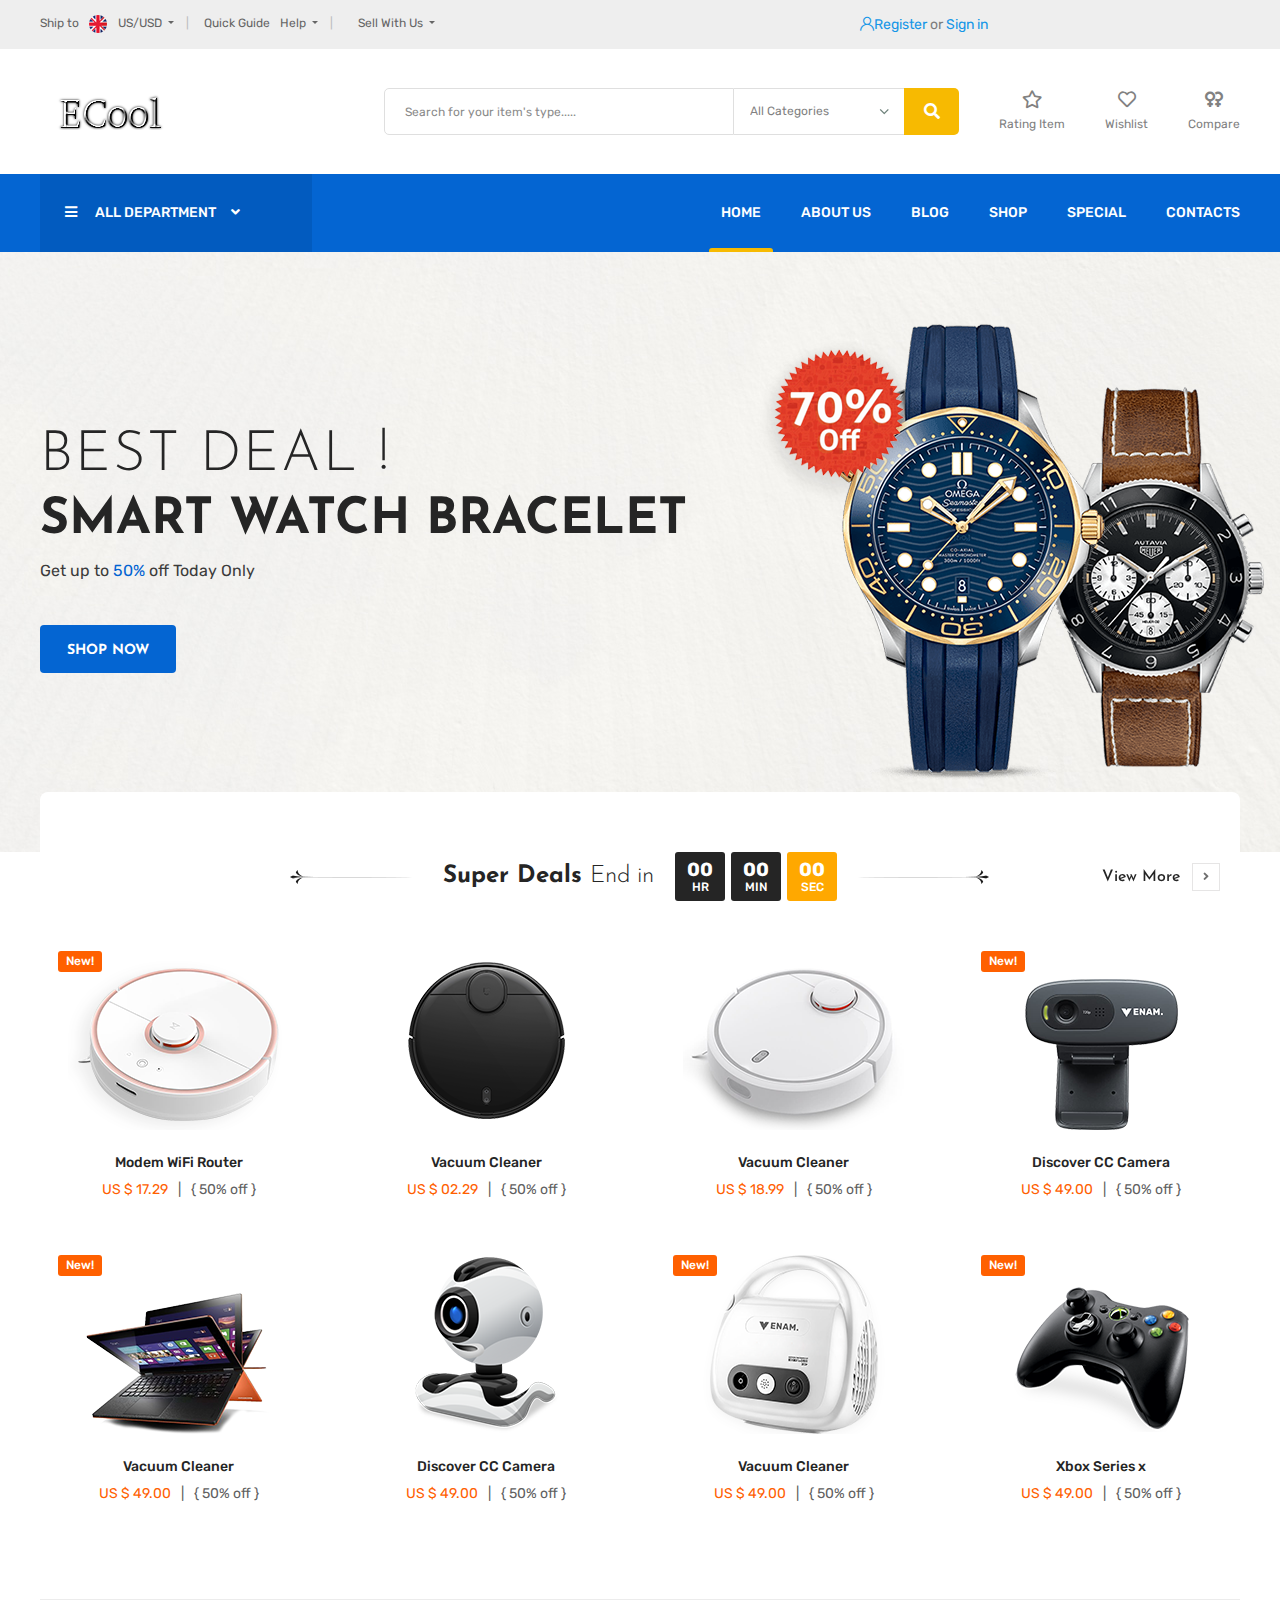
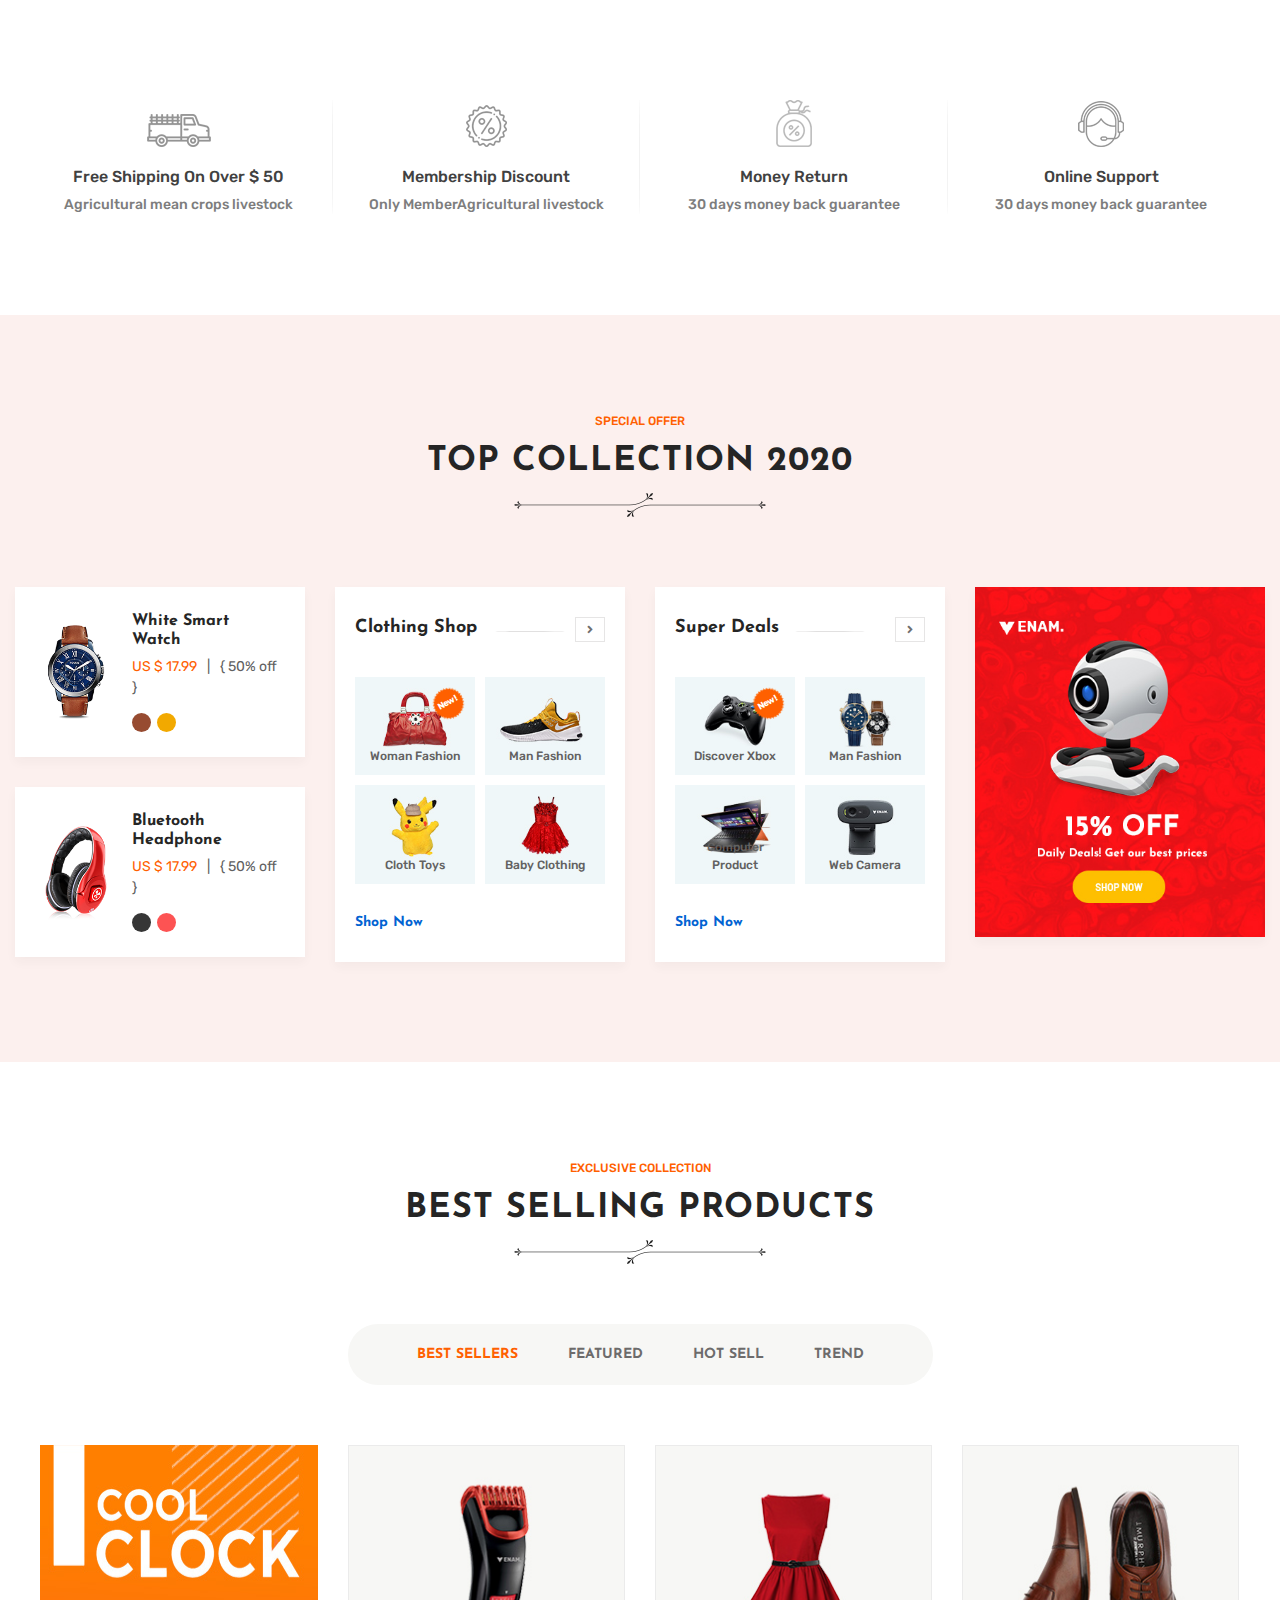
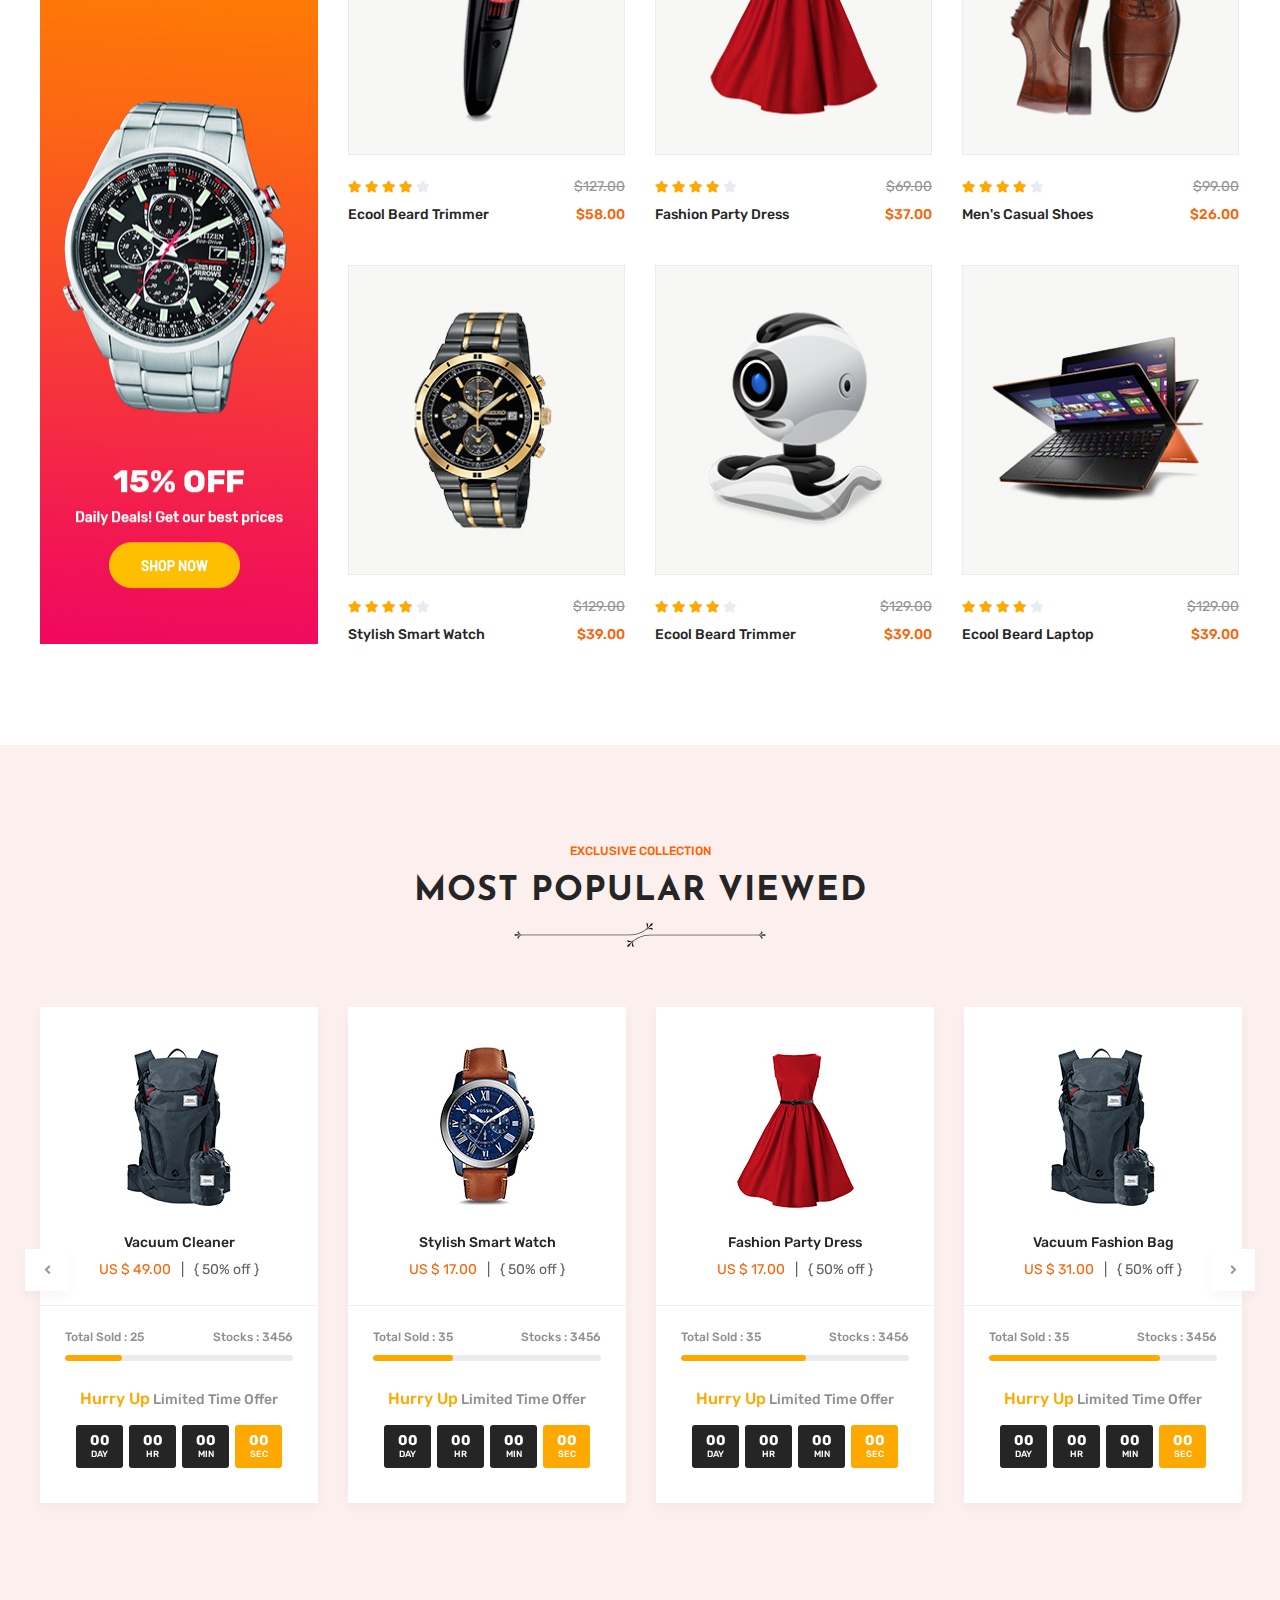
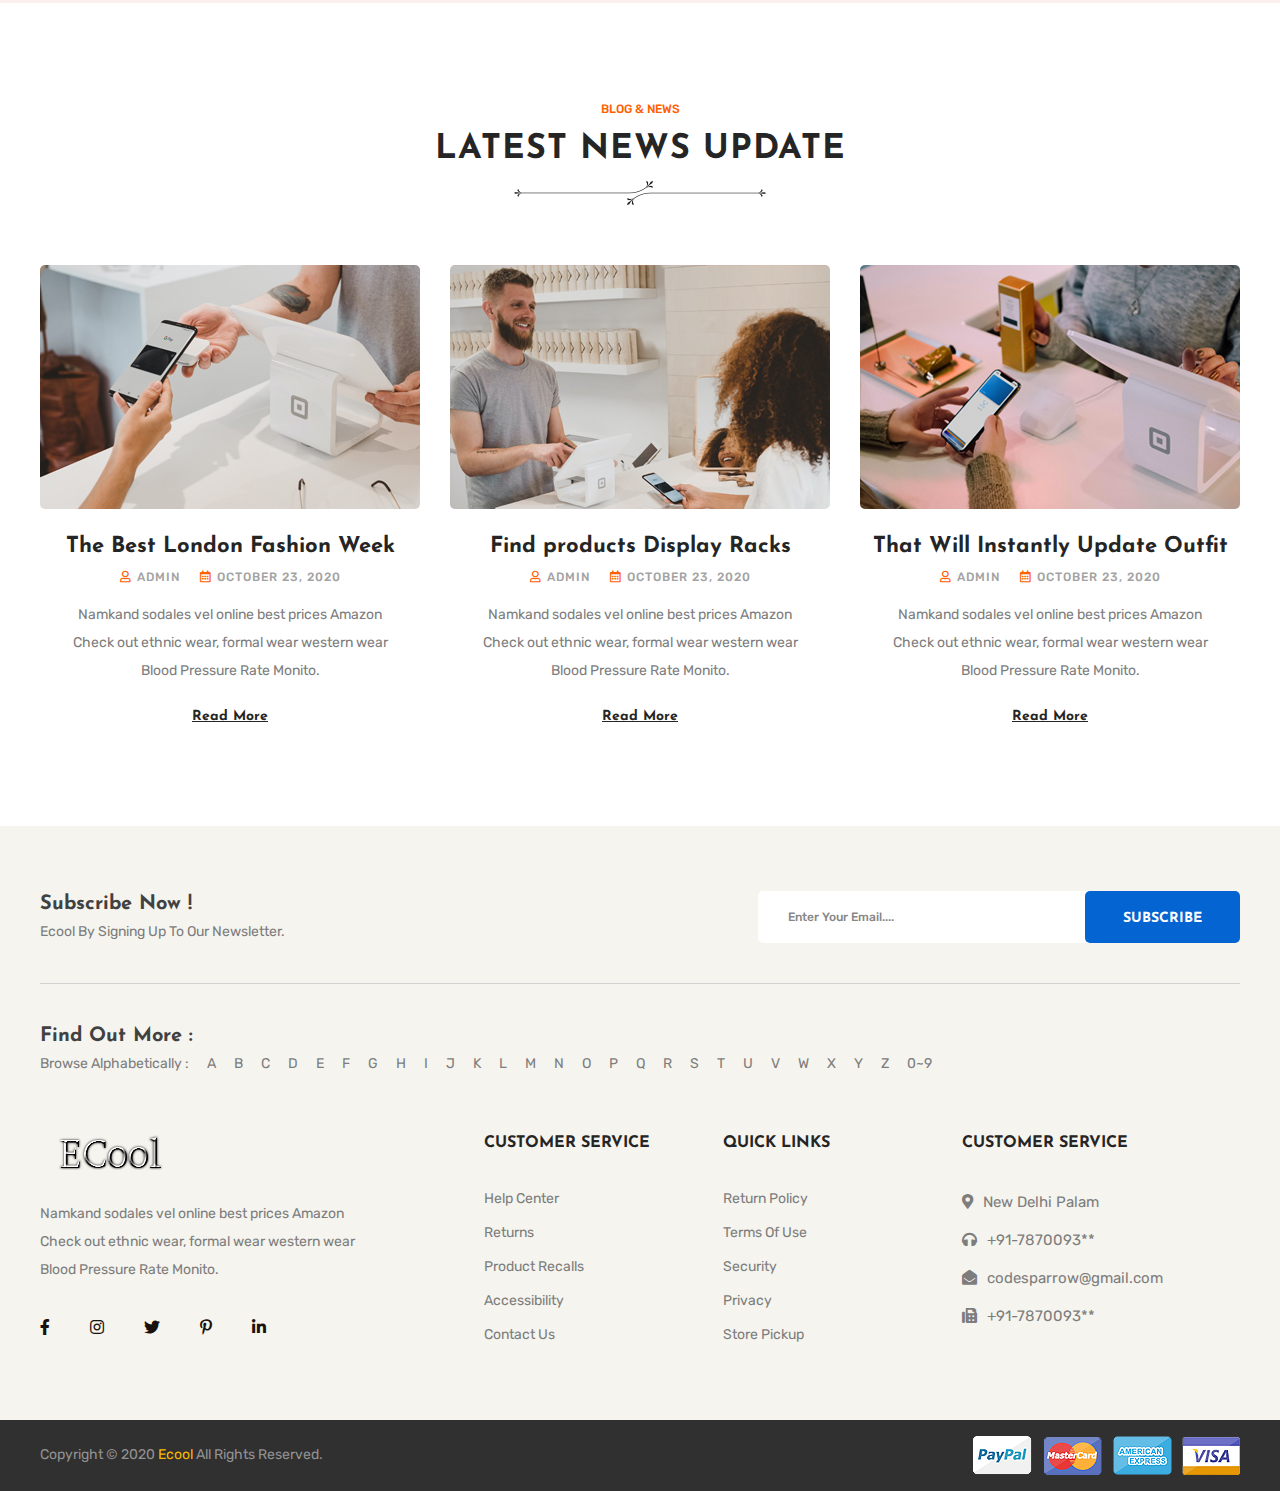
==== commit 1fb93623: "uptodate" ====
--- a/index.html
+++ b/index.html
@@ -87,7 +87,7 @@
                                                     Sell With Us
                                                 </button>
                                                 <div class="dropdown-menu" aria-labelledby="dropdownMenuButton3">
-                                                    <a class="dropdown-item" href="my-account.html">Seller Login</a>
+                                                    <a class="dropdown-item" href="">Seller Login</a>
                                                 </div>
                                             </div>
                                         </div>
@@ -97,10 +97,11 @@
                         </div>
                         <div class="col-md-4 col-sm-5">
                             <div class="header-top-right">
-                                <ul>
-                                    <li><a href="my-account.html"><i class="far fa-user"></i>Sign In</a></li>
-                                    <li><a href="my-account.html">My Account</a></li>
-                                </ul>
+                                <li>
+                                    <a href=""><i class="flaticon-user"></i>Register</a>
+                                    <span>or</span>
+                                    <a href="">Sign in</a>
+                                </li>
                             </div>
                         </div>
                     </div>
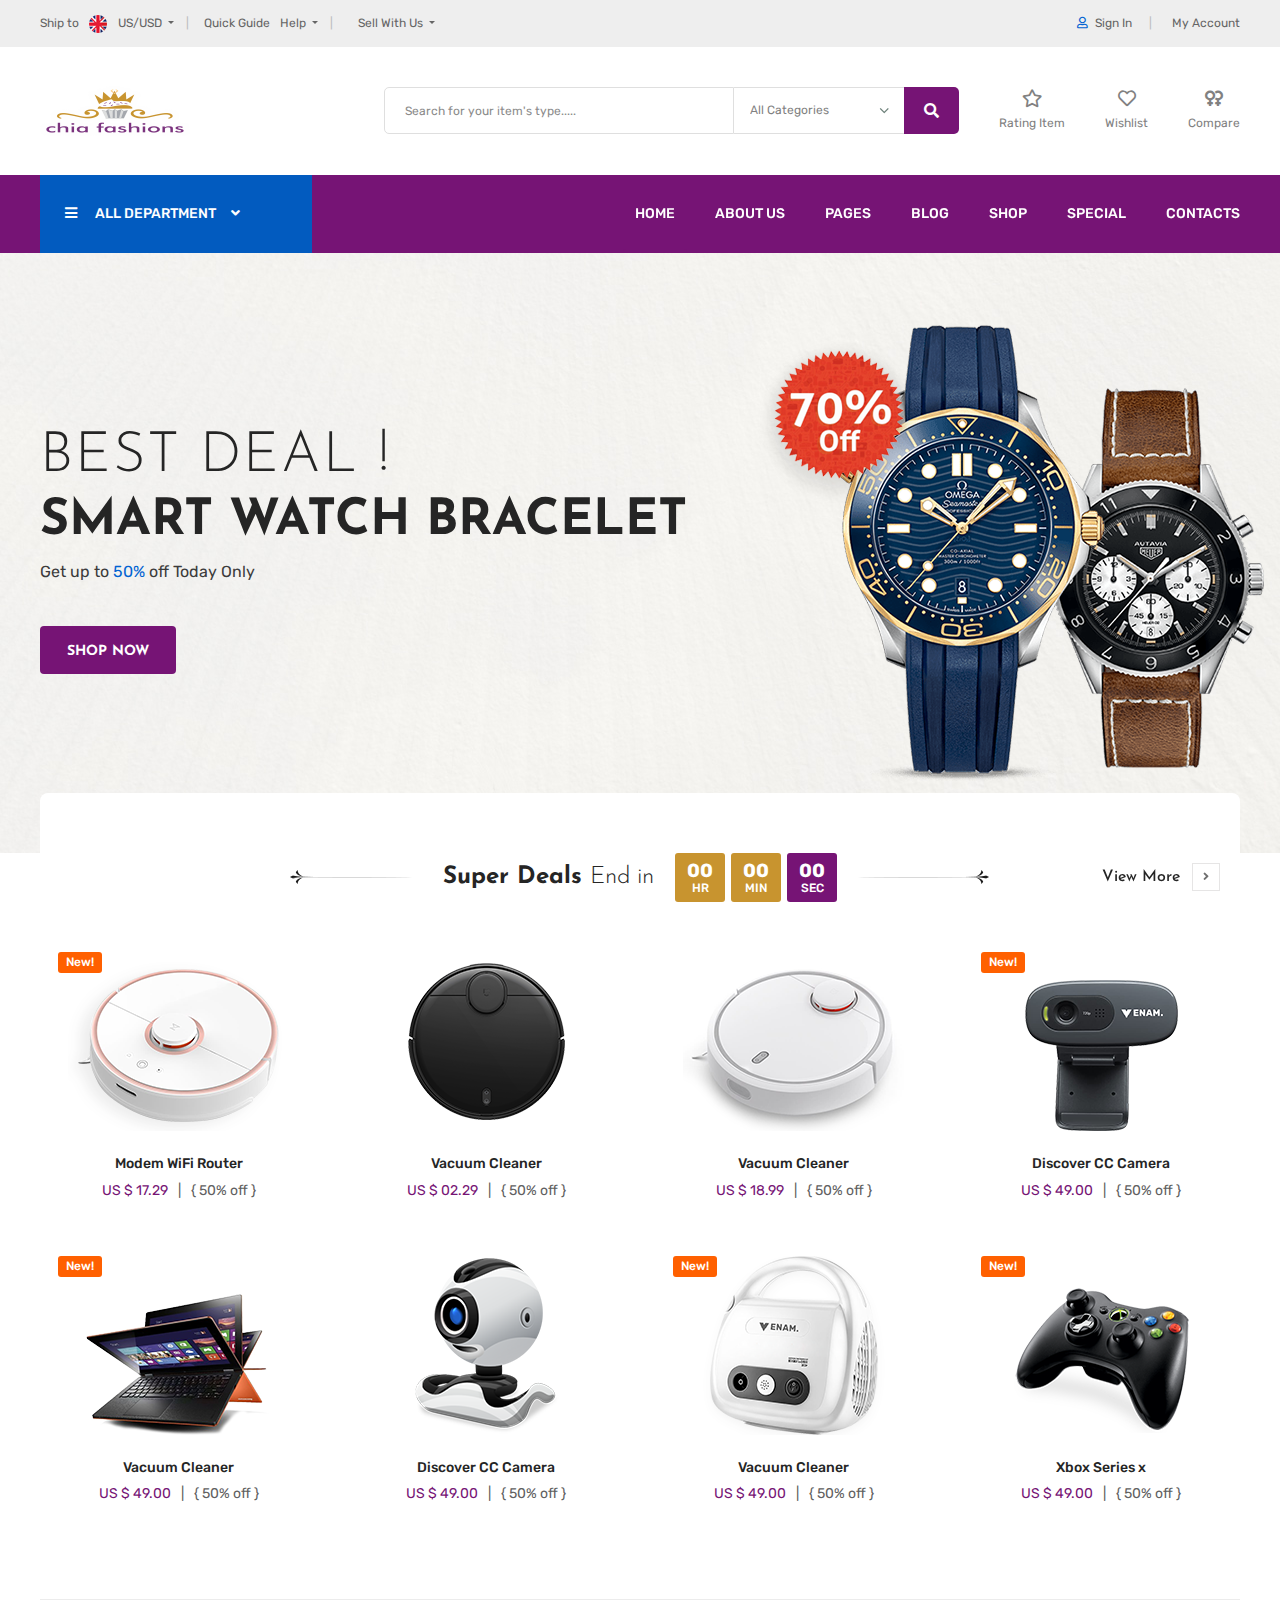
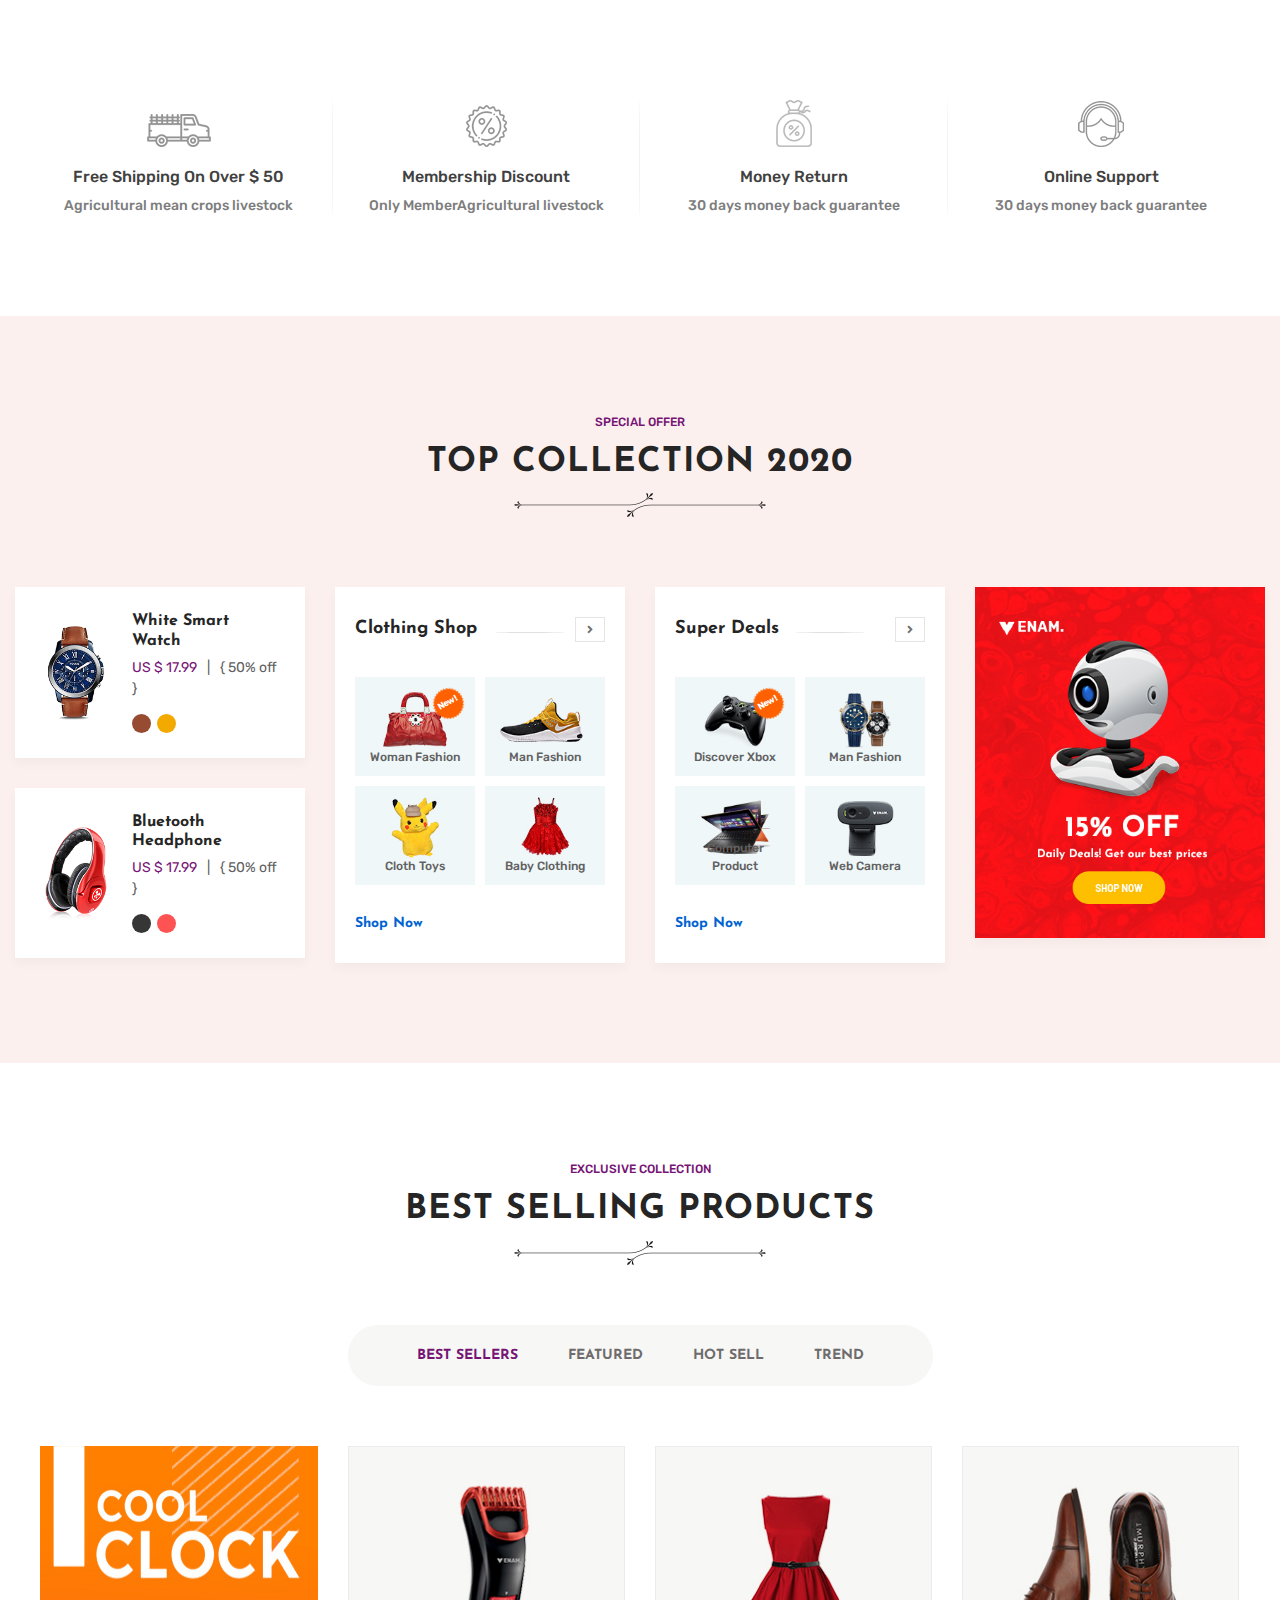
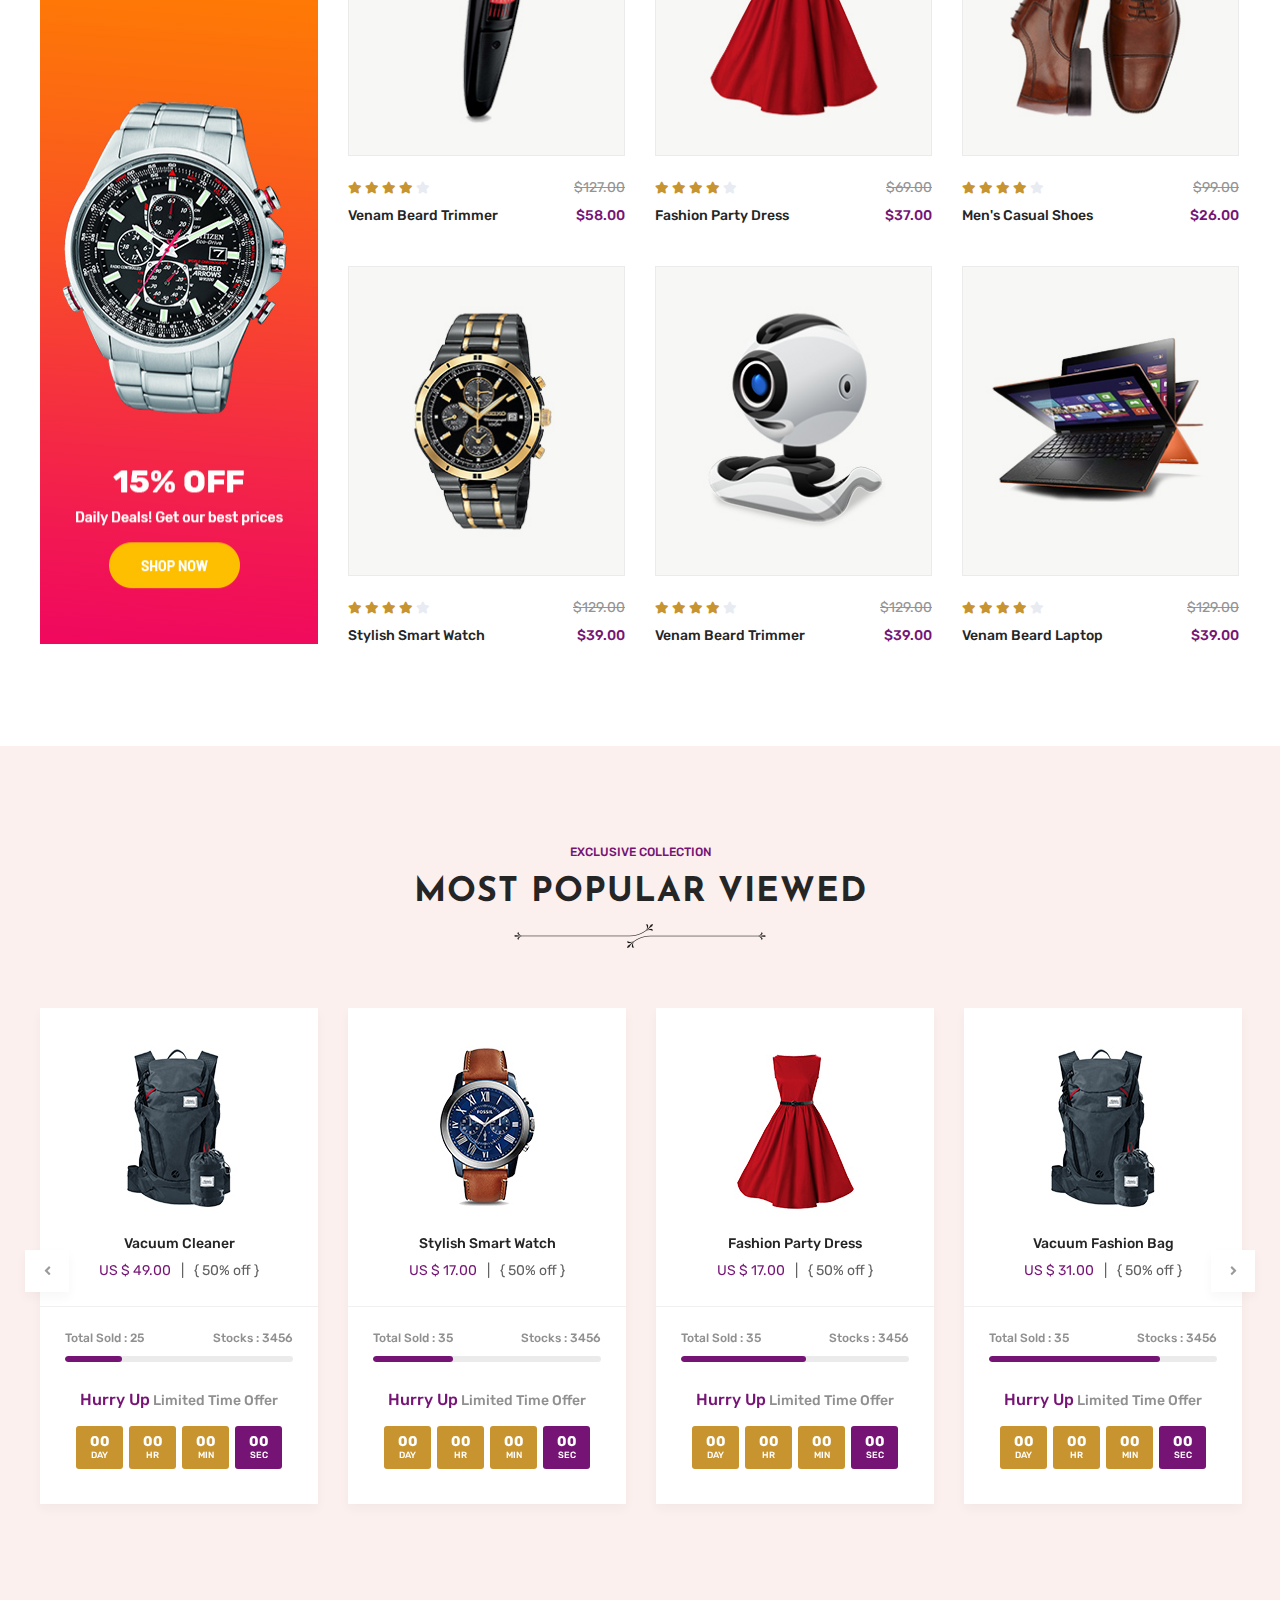
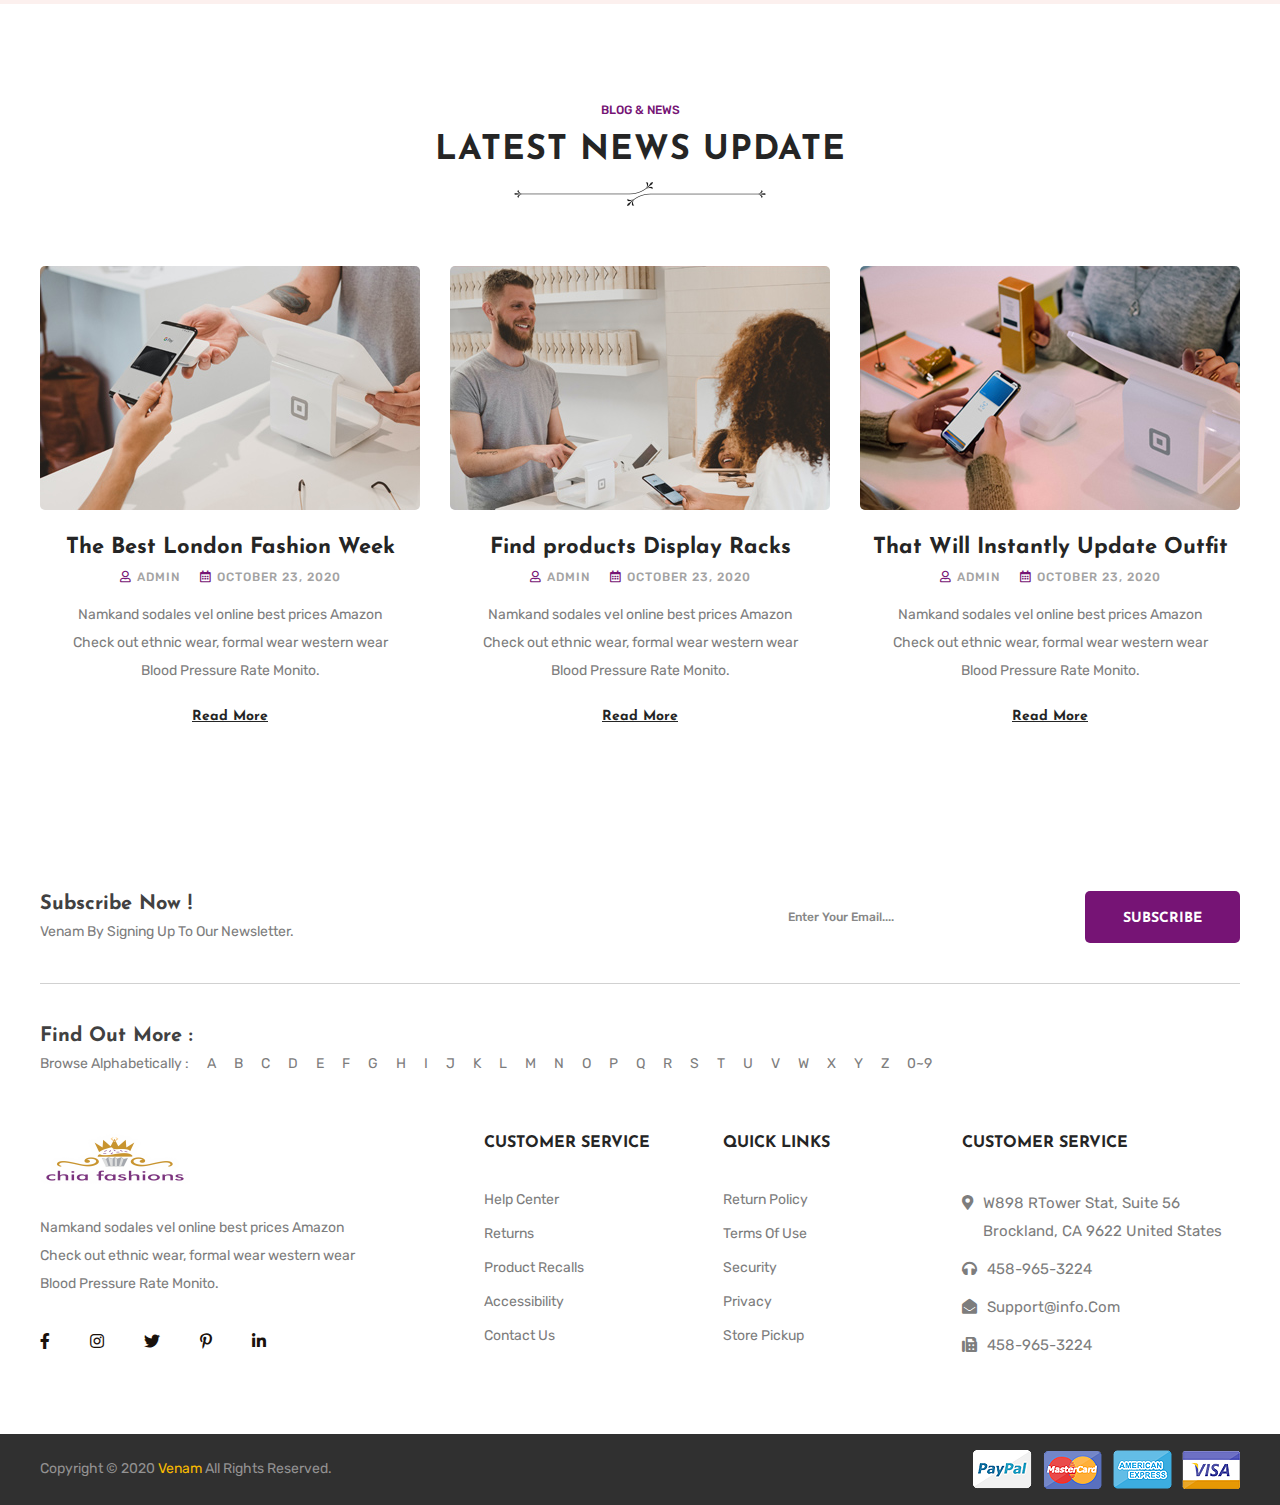
==== commit f57ac2f9: "updates" ====
--- a/index.html
+++ b/index.html
@@ -3,7 +3,7 @@
     <head>
         <meta charset="utf-8">
         <meta http-equiv="x-ua-compatible" content="ie=edge">
-        <title>Ecool</title>
+        <title>Venam - eCommerce HTML5 Template</title>
         <meta name="description" content="">
         <meta name="viewport" content="width=device-width, initial-scale=1">
 
@@ -28,7 +28,48 @@
     <body>
 
 
-     
+        <!-- preloader  -->
+        <div id="preloader">
+            <div id="ctn-preloader" class="ctn-preloader">
+                <div class="animation-preloader">
+                    <div class="spinner"></div>
+                    <div class="txt-loading">
+                        <span data-text-preloader="V" class="letters-loading">
+                            V
+                        </span>
+                        <span data-text-preloader="E" class="letters-loading">
+                            E
+                        </span>
+                        <span data-text-preloader="N" class="letters-loading">
+                            N
+                        </span>
+                        <span data-text-preloader="A" class="letters-loading">
+                            A
+                        </span>
+                        <span data-text-preloader="M" class="letters-loading">
+                            M
+                        </span>
+                    </div>
+                </div>
+                <div class="loader">
+                    <div class="row">
+                        <div class="col-3 loader-section section-left">
+                            <div class="bg"></div>
+                        </div>
+                        <div class="col-3 loader-section section-left">
+                            <div class="bg"></div>
+                        </div>
+                        <div class="col-3 loader-section section-right">
+                            <div class="bg"></div>
+                        </div>
+                        <div class="col-3 loader-section section-right">
+                            <div class="bg"></div>
+                        </div>
+                    </div>
+                </div>
+            </div>
+        </div>
+        <!-- preloader end -->
 
 
 		<!-- Scroll-top -->
@@ -87,7 +128,7 @@
                                                     Sell With Us
                                                 </button>
                                                 <div class="dropdown-menu" aria-labelledby="dropdownMenuButton3">
-                                                    <a class="dropdown-item" href="">Seller Login</a>
+                                                    <a class="dropdown-item" href="my-account.html">Seller Login</a>
                                                 </div>
                                             </div>
                                         </div>
@@ -97,11 +138,10 @@
                         </div>
                         <div class="col-md-4 col-sm-5">
                             <div class="header-top-right">
-                                <li>
-                                    <a href=""><i class="flaticon-user"></i>Register</a>
-                                    <span>or</span>
-                                    <a href="">Sign in</a>
-                                </li>
+                                <ul>
+                                    <li><a href="my-account.html"><i class="far fa-user"></i>Sign In</a></li>
+                                    <li><a href="my-account.html">My Account</a></li>
+                                </ul>
                             </div>
                         </div>
                     </div>
@@ -341,14 +381,38 @@
                                     </div>
                                     <div class="navbar-wrap main-menu d-none d-lg-flex">
                                         <ul class="navigation">
-                                            <li class="active dropdown"><a href="index.html">Home</a>
+                                            <li class="active dropdown"><a href="#">Home</a>
+                                                <ul class="submenu">
+                                                    <li class="active"><a href="index.html">Home One</a></li>
+                                                    <li><a href="index-2.html">Home Two</a></li>
+                                                    <li><a href="index-3.html">Home Three</a></li>
+                                                </ul>
                                             </li>
                                             <li><a href="about.html">About Us</a></li>
-                                            
+                                            <li class="dropdown"><a href="#">PAGES</a>
+                                                <ul class="submenu">
+                                                    <li><a href="my-account.html">My Account</a></li>
+                                                    <li><a href="404.html">404 Page</a></li>
+                                                    <li><a href="terms-conditios.html">Terms and Conditions</a></li>
+                                                </ul>
+                                            </li>
                                             <li class="dropdown"><a href="#">BLOG</a>
+                                                <ul class="submenu">
+                                                    <li><a href="blog.html">Standard Blog</a></li>
+                                                    <li><a href="blog-classic.html">Classic Blog</a></li>
+                                                    <li><a href="blog-details.html">Blog Details</a></li>
+                                                </ul>
                                             </li>
-                                            <li class="dropdown"><a href="shop-left-sidebar.html">SHOP</a>
-                                                
+                                            <li class="dropdown"><a href="#">SHOP</a>
+                                                <ul class="submenu">
+                                                    <li><a href="shop-left-sidebar.html">Shop Left Sidebar</a></li>
+                                                    <li><a href="shop-right-sidebar.html">Shop Right Sidebar</a></li>
+                                                    <li><a href="shop-details.html">Shop Details</a></li>
+                                                    <li><a href="wishlist.html">Wishlist page</a></li>
+                                                    <li><a href="cart.html">Cart page</a></li>
+                                                    <li><a href="checkout.html">Checkout page</a></li>
+                                                    <li><a href="order-completed.html">Order completed</a></li>
+                                                </ul>
                                             </li>
                                             <li><a href="special.html">SPECIAL</a></li>
                                             <li><a href="contact.html">contacts</a></li>
@@ -787,7 +851,7 @@
                                                 <del class="old-price">$127.00</del>
                                             </div>
                                             <div class="exclusive--content--bottom">
-                                                <h5><a href="shop-details.html">Ecool Beard Trimmer</a></h5>
+                                                <h5><a href="shop-details.html">Venam Beard Trimmer</a></h5>
                                                 <span>$58.00</span>
                                             </div>
                                         </div>
@@ -891,7 +955,7 @@
                                                 <del class="old-price">$129.00</del>
                                             </div>
                                             <div class="exclusive--content--bottom">
-                                                <h5><a href="shop-details.html">Ecool Beard Trimmer</a></h5>
+                                                <h5><a href="shop-details.html">Venam Beard Trimmer</a></h5>
                                                 <span>$39.00</span>
                                             </div>
                                         </div>
@@ -917,7 +981,7 @@
                                                 <del class="old-price">$129.00</del>
                                             </div>
                                             <div class="exclusive--content--bottom">
-                                                <h5><a href="shop-details.html">Ecool Beard Laptop</a></h5>
+                                                <h5><a href="shop-details.html">Venam Beard Laptop</a></h5>
                                                 <span>$39.00</span>
                                             </div>
                                         </div>
@@ -1171,7 +1235,7 @@
                             <div class="col-xl-7 col-lg-6">
                                 <div class="newsletter-title">
                                     <h4>Subscribe Now !</h4>
-                                    <span>Ecool By Signing Up To Our Newsletter.</span>
+                                    <span>Venam By Signing Up To Our Newsletter.</span>
                                 </div>
                             </div>
                             <div class="col-xl-5 col-lg-6">
@@ -1281,10 +1345,11 @@
                                 </div>
                                 <div class="footer-contact">
                                     <ul>
-                                        <li><i class="fas fa-map-marker-alt"></i> New Delhi Palam</li>
-                                        <li><i class="fas fa-headphones"></i> +91-7870093**</li>
-                                        <li><i class="fas fa-envelope-open"></i>codesparrow@gmail.com</li>
-                                        <li><i class="fas fa-fax"></i>+91-7870093**</li>
+                                        <li><i class="fas fa-map-marker-alt"></i> W898 RTower Stat, Suite 56
+                                            Brockland, CA 9622 United States</li>
+                                        <li><i class="fas fa-headphones"></i> 458-965-3224</li>
+                                        <li><i class="fas fa-envelope-open"></i>Support@info.Com</li>
+                                        <li><i class="fas fa-fax"></i>458-965-3224</li>
                                     </ul>
                                 </div>
                             </div>
@@ -1297,7 +1362,7 @@
                     <div class="row align-items-center">
                         <div class="col-lg-6 col-md-6">
                             <div class="copyright-text">
-                                <p>Copyright © 2020 <a href="#">Ecool</a> All Rights Reserved.</p>
+                                <p>Copyright © 2020 <a href="#">Venam</a> All Rights Reserved.</p>
                             </div>
                         </div>
                         <div class="col-lg-6 col-md-6 d-none d-md-block">
--- a/css/style.css
+++ b/css/style.css
@@ -4,6 +4,7 @@
   Description: Venam - eCommerce HTML5 Template.
   Version: 1.0
 */
+
 
 /* CSS Index
 -----------------------------------
@@ -40,245 +41,296 @@
 */
 
 
-
 /* 1. Theme default css */
+
 @import url('https://fonts.googleapis.com/css2?family=Josefin+Sans:ital,wght@0,300;0,400;0,500;0,600;0,700;1,200;1,300;1,400;1,500;1,600;1,700&family=Rubik:ital,wght@0,300;0,400;0,500;0,700;1,300;1,400;1,500&display=swap');
- body {
-	font-family: 'Rubik', sans-serif;
-	font-weight: 400;
-	font-style: normal;
-	font-size: 14px;
-	color: #7d7d7d;
-}
+body {
+    font-family: 'Rubik', sans-serif;
+    font-weight: 400;
+    font-style: normal;
+    font-size: 14px;
+    color: #7d7d7d;
+}
+
 .img {
-	max-width: 100%;
-	transition: all 0.3s ease-out 0s;
-}
+    max-width: 100%;
+    transition: all 0.3s ease-out 0s;
+}
+
 .f-left {
-	float: left
-}
+    float: left
+}
+
 .f-right {
-	float: right
-}
+    float: right
+}
+
 .fix {
-	overflow: hidden
-}
+    overflow: hidden
+}
+
 a,
 .button {
-	-webkit-transition: all 0.3s ease-out 0s;
-	-moz-transition: all 0.3s ease-out 0s;
-	-ms-transition: all 0.3s ease-out 0s;
-	-o-transition: all 0.3s ease-out 0s;
-	transition: all 0.3s ease-out 0s;
-}
+    -webkit-transition: all 0.3s ease-out 0s;
+    -moz-transition: all 0.3s ease-out 0s;
+    -ms-transition: all 0.3s ease-out 0s;
+    -o-transition: all 0.3s ease-out 0s;
+    transition: all 0.3s ease-out 0s;
+}
+
 a:focus,
 .btn:focus,
 .button:focus {
-	text-decoration: none;
-	outline: none;
-	box-shadow: none;
+    text-decoration: none;
+    outline: none;
+    box-shadow: none;
 }
 
 a:hover,
 .portfolio-cat a:hover,
 .footer -menu li a:hover {
-	color: #2B96CC;
-	text-decoration: none;
-}
+    color: #2B96CC;
+    text-decoration: none;
+}
+
 a,
 button {
-	color: #1696e7;
-	outline: medium none;
-}
-button:focus,input:focus,input:focus,textarea,textarea:focus{outline: 0}
+    color: #1696e7;
+    outline: medium none;
+}
+
+button:focus,
+input:focus,
+input:focus,
+textarea,
+textarea:focus {
+    outline: 0
+}
+
 .uppercase {
-	text-transform: uppercase;
-}
+    text-transform: uppercase;
+}
+
 .capitalize {
-	text-transform: capitalize;
-}
+    text-transform: capitalize;
+}
+
 h1,
 h2,
 h3,
 h4,
 h5,
 h6 {
-	font-family: 'Josefin Sans', sans-serif;
-	color: #252525;
-	margin-top: 0px;
-	font-style: normal;
-	font-weight: 700;
-	text-transform: normal;
-}
+    font-family: 'Josefin Sans', sans-serif;
+    color: #252525;
+    margin-top: 0px;
+    font-style: normal;
+    font-weight: 700;
+    text-transform: normal;
+}
+
 h1 a,
 h2 a,
 h3 a,
 h4 a,
 h5 a,
 h6 a {
-	color: inherit;
-}
+    color: inherit;
+}
+
 h1 {
-	font-size: 40px;
-	font-weight: 500;
-}
+    font-size: 40px;
+    font-weight: 500;
+}
+
 h2 {
-	font-size: 35px;
-}
+    font-size: 35px;
+}
+
 h3 {
-	font-size: 28px;
-}
+    font-size: 28px;
+}
+
 h4 {
-	font-size: 22px;
-}
+    font-size: 22px;
+}
+
 h5 {
-	font-size: 18px;
-}
+    font-size: 18px;
+}
+
 h6 {
-	font-size: 16px;
-}
+    font-size: 16px;
+}
+
 ul {
-	margin: 0px;
-	padding: 0px;
-}
+    margin: 0px;
+    padding: 0px;
+}
+
 li {
-	list-style: none
-}
+    list-style: none
+}
+
 p {
-	font-size: 14px;
-	font-weight: 400;
-	line-height: 2;
-	color: #7d7d7d;
-	margin-bottom: 15px;
-}
+    font-size: 14px;
+    font-weight: 400;
+    line-height: 2;
+    color: #7d7d7d;
+    margin-bottom: 15px;
+}
+
 hr {
-	border-bottom: 1px solid #eceff8;
-	border-top: 0 none;
-	margin: 30px 0;
-	padding: 0;
-}
+    border-bottom: 1px solid #eceff8;
+    border-top: 0 none;
+    margin: 30px 0;
+    padding: 0;
+}
+
 label {
-	color: #7e7e7e;
-	cursor: pointer;
-	font-size: 14px;
-	font-weight: 400;
-}
+    color: #7e7e7e;
+    cursor: pointer;
+    font-size: 14px;
+    font-weight: 400;
+}
+
 *::-moz-selection {
-	background: #d6b161;
-	color: #fff;
-	text-shadow: none;
-}
+    background: #d6b161;
+    color: #fff;
+    text-shadow: none;
+}
+
 ::-moz-selection {
-	background: #444;
-	color: #fff;
-	text-shadow: none;
-}
+    background: #444;
+    color: #fff;
+    text-shadow: none;
+}
+
 ::selection {
-	background: #444;
-	color: #fff;
-	text-shadow: none;
-}
+    background: #444;
+    color: #fff;
+    text-shadow: none;
+}
+
 *::-moz-placeholder {
-	color: #555555;
-	font-size: 14px;
-	opacity: 1;
-}
+    color: #555555;
+    font-size: 14px;
+    opacity: 1;
+}
+
 *::placeholder {
-	color: #555555;
-	font-size: 14px;
-	opacity: 1;
-}
+    color: #555555;
+    font-size: 14px;
+    opacity: 1;
+}
+
 .theme-overlay {
-	position: relative
-}
+    position: relative
+}
+
 .theme-overlay::before {
-	background: #1696e7 none repeat scroll 0 0;
-	content: "";
-	height: 100%;
-	left: 0;
-	opacity: 0.6;
-	position: absolute;
-	top: 0;
-	width: 100%;
-}
+    background: #1696e7 none repeat scroll 0 0;
+    content: "";
+    height: 100%;
+    left: 0;
+    opacity: 0.6;
+    position: absolute;
+    top: 0;
+    width: 100%;
+}
+
 .separator {
-	border-top: 1px solid #f2f2f2
-}
+    border-top: 1px solid #f2f2f2
+}
+
+
 /* button style */
+
 .btn {
-	-moz-user-select: none;
-	border: medium none;
-	border-radius: 4px;
-	color: #fff;
-	cursor: pointer;
-	display: inline-block;
-	font-size: 14px;
-	font-weight: 700;
-	letter-spacing: 0;
-	line-height: 1;
-	margin-bottom: 0;
-	padding: 19px 27px 15px 27px;
-	text-align: center;
-	text-transform: uppercase;
-	touch-action: manipulation;
-	transition: all 0.3s ease 0s;
-	vertical-align: middle;
-	white-space: nowrap;
-	font-family: 'Josefin Sans', sans-serif;
-}
+    -moz-user-select: none;
+    border: medium none;
+    border-radius: 4px;
+    color: #fff;
+    cursor: pointer;
+    display: inline-block;
+    font-size: 14px;
+    font-weight: 700;
+    letter-spacing: 0;
+    line-height: 1;
+    margin-bottom: 0;
+    padding: 19px 27px 15px 27px;
+    text-align: center;
+    text-transform: uppercase;
+    touch-action: manipulation;
+    transition: all 0.3s ease 0s;
+    vertical-align: middle;
+    white-space: nowrap;
+    font-family: 'Josefin Sans', sans-serif;
+}
+
 .btn.yellow-btn {
-	color: #252525;
-}
+    color: #252525;
+}
+
 .btn:hover,
 .btn.yellow-btn:hover {
-	background: #252525;
-	color: #fff;
-}
-.breadcrumb > .active {
-	color: #888;
-}
+    background: #252525;
+    color: #fff;
+}
+
+.breadcrumb>.active {
+    color: #888;
+}
+
 
 /* scrollUp */
+
 .scroll-top {
-	width: 50px;
-	height: 50px;
-	line-height: 50px;
-	position: fixed;
-	bottom: 105%;
-	right: 50px;
-	font-size: 16px;
-	border-radius: 5px;
-	z-index: 9;
-	color: #fff;
-	text-align: center;
-	cursor: pointer;
-	transition: 1s ease;
-	border: none;
-	opacity: 0;
-}
+    width: 50px;
+    height: 50px;
+    line-height: 50px;
+    position: fixed;
+    bottom: 105%;
+    right: 50px;
+    font-size: 16px;
+    border-radius: 5px;
+    z-index: 9;
+    color: #fff;
+    text-align: center;
+    cursor: pointer;
+    transition: 1s ease;
+    border: none;
+    opacity: 0;
+}
+
 .scroll-top.open {
-	bottom: 30px;
-	opacity: 1;
-}
+    bottom: 30px;
+    opacity: 1;
+}
+
 .scroll-top::after {
-	position: absolute;
-	z-index: -1;
-	content: '';
-	top: 100%;
-	left: 5%;
-	height: 10px;
-	width: 90%;
-	opacity: 1;
-	background: radial-gradient(ellipse at center, rgba(0, 0, 0, 0.25) 0%, rgba(0, 0, 0, 0) 80%);
-}
+    position: absolute;
+    z-index: -1;
+    content: '';
+    top: 100%;
+    left: 5%;
+    height: 10px;
+    width: 90%;
+    opacity: 1;
+    background: radial-gradient(ellipse at center, rgba(0, 0, 0, 0.25) 0%, rgba(0, 0, 0, 0) 80%);
+}
+
 .scroll-top:hover {
-	background: #222;
-}
+    background: #222;
+}
+
+
 /* All-color */
+
 .header-top-right ul li i,
 .header-top-right ul li a:hover,
 .header-top-action ul li a:hover,
-.category-menu > li:hover > a,
+.category-menu>li:hover>a,
 .mega-menu ul li a:hover,
 .slider-content p span,
 .view-more a:hover,
@@ -290,7 +342,7 @@
 .fw-link ul li a:hover,
 .navbar-wrap ul li .submenu li:hover a,
 .navbar-wrap ul li .submenu li.active a {
-	color: #0163d2;
+    color: #0163d2;
 }
 
 .special--cat--item--wrap .shop-now:hover,
@@ -302,12 +354,12 @@
 .blog-post-meta ul li a:hover,
 .blog-post-content .read-more:hover,
 .header-style-two .header-top-right ul li a:hover,
-.header-style-two .navbar-wrap > ul > li.active > a,
-.header-style-two .navbar-wrap > ul > li:hover > a,
+.header-style-two .navbar-wrap>ul>li.active>a,
+.header-style-two .navbar-wrap>ul>li:hover>a,
 .header-action ul li a:hover,
-.header-style-two .category-menu > li:hover > a,
+.header-style-two .category-menu>li:hover>a,
 .header-style-two .mega-menu ul li a:hover,
-.more_slide_open > li:hover > a,
+.more_slide_open>li:hover>a,
 .category-menu .more_categories,
 .second-slider-area .slider-content p span,
 .exclusive-item-two .tag a:hover,
@@ -346,57 +398,66 @@
 .classic-blog-post.s-blog-post-item .blog-post-meta ul li:first-child i,
 .comment-reply-link:hover,
 .related-slider-nav .slider-nav span:hover,
-.product-details-size > a:hover,
+.product-details-size>a:hover,
 .shop-details-bottom h5 a:hover,
 .shop-details-bottom ul li a:hover,
 .promo-subscribe .trial-text span,
 .header-style-two .navbar-wrap ul li .submenu li:hover a,
 .header-style-two .navbar-wrap ul li .submenu li.active a,
-.mobile-menu .navigation li.active > a,
-.mobile-menu .navigation li ul li.active > a,
+.mobile-menu .navigation li.active>a,
+.mobile-menu .navigation li ul li.active>a,
 .mobile-menu .social-links li a:hover {
-	color: #ff6000;
-}
+    color: #761475;
+}
+
 
 /* All-background */
+
 .header-search-wrap form button,
-.navbar-wrap > ul > li > a::before,
+.navbar-wrap>ul>li>a::before,
 .header-shop-cart .minicart .checkout-link a,
 .btn.yellow-btn {
-	background: #f7ba01;
-}
+    background: #761475;
+}
+
 .btn,
 .blue-bg,
 .view-more a:hover i,
 .scroll-top {
-	background: #0465d2;
+    background: #761475;
 }
 
 
 /* 2. Header */
+
 .container-full {
-	padding: 0 205px;
-}
+    padding: 0 205px;
+}
+
 .header-top-area {
-	background: #eeeeee;
-	padding: 14px 0;
-}
+    background: #eeeeee;
+    padding: 14px 0;
+}
+
 .header-top-left ul {
-	display: flex;
-	align-items: center;
-}
-.header-top-left ul > li > div {
     display: flex;
     align-items: center;
 }
+
+.header-top-left ul>li>div {
+    display: flex;
+    align-items: center;
+}
+
 .header-top-left ul li {
-	display: block;
-	position: relative;
-	font-size: 12px;
-	color: #656565;
-	padding-right: 15px;
-	margin-right: 15px;
-}
+    display: block;
+    position: relative;
+    font-size: 12px;
+    color: #656565;
+    padding-right: 15px;
+    margin-right: 15px;
+}
+
 .header-top-left ul li::after,
 .header-top-right ul li::after {
     content: "|";
@@ -404,225 +465,268 @@
     position: absolute;
     top: 50%;
     transform: translateY(-50%);
-	right: 0;
-	color: #bcbcbc;
-}
+    right: 0;
+    color: #bcbcbc;
+}
+
 .header-top-left ul li:last-child,
 .header-top-right ul li:last-child {
-	margin-right: 0;
-	padding-right: 0;
-}
+    margin-right: 0;
+    padding-right: 0;
+}
+
 .header-top-left ul li:last-child::after,
 .header-top-right ul li:last-child::after {
-	display: none;
-}
+    display: none;
+}
+
 .header-top-left .dropdown button {
-	border: none;
-	background: transparent;
-	font-size: 12px;
-	color: #656565;
-	font-weight: 400;
-	padding: 0 0 0 10px;
-}
+    border: none;
+    background: transparent;
+    font-size: 12px;
+    color: #656565;
+    font-weight: 400;
+    padding: 0 0 0 10px;
+}
+
 .header-top-left .dropdown .dropdown-item {
-	color: #6f6f6f;
-	font-size: 12px;
-}
+    color: #6f6f6f;
+    font-size: 12px;
+}
+
 .header-top-left .dropdown img {
-	margin-right: 8px;
-}
+    margin-right: 8px;
+}
+
 .header-top-right ul {
-	display: flex;
-	align-items: center;
-	justify-content: flex-end;
-}
+    display: flex;
+    align-items: center;
+    justify-content: flex-end;
+}
+
 .header-top-right ul li {
     font-size: 12px;
     padding-right: 20px;
-	margin-right: 20px;
-	position: relative;
-}
+    margin-right: 20px;
+    position: relative;
+}
+
 .header-top-right ul li a {
-	color: #656565;
-}
+    color: #656565;
+}
+
 .header-top-right ul li i {
-	margin-right: 7px;
-}
+    margin-right: 7px;
+}
+
 .header-top-action ul {
-	display: flex;
-	align-items: center;
-}
+    display: flex;
+    align-items: center;
+}
+
 .header-search-wrap form {
     display: flex;
     align-items: center;
     width: 575px;
 }
+
 .header-search-wrap form input {
-	border: 1.5px solid #dfdfdf;
-	width: 350px;
-	padding: 13px 20px;
-	border-radius: 5px 0 0 5px;
-	font-size: 12px;
-	height: 47px;
-}
+    border: 1.5px solid #dfdfdf;
+    width: 350px;
+    padding: 13px 20px;
+    border-radius: 5px 0 0 5px;
+    font-size: 12px;
+    height: 47px;
+}
+
 .header-search-wrap form input::placeholder {
-	font-size: 12px;
-	color: #8b8b8b;
-}
+    font-size: 12px;
+    color: #8b8b8b;
+}
+
 .header-search-wrap form .custom-select,
 .shop-meta-right form .custom-select,
 .checkout-form .form-grp .custom-select {
-	display: inline-block;
-	padding: 10px 42px 10px 16px;
-	font-size: 12px;
-	font-weight: 400;
-	line-height: 1.6;
-	color: #818181;
-	vertical-align: middle;
-	background: url("../img/icon/nw_selarw.png") no-repeat scroll 97.5% center;
-	background-color: #fff;
-	border: none;
-	border-radius: 0;
-	box-shadow: none;
-	-webkit-appearance: none;
-	-moz-appearance: none;
-	appearance: none;
-	transition: .3s ease-in-out;
-	font-family: 'Rubik', sans-serif;
-	width: 170px;
-	height: 47px;
-	border-top: 1.5px solid #dfdfdf;
-	border-bottom: 1.5px solid #dfdfdf;
-}
+    display: inline-block;
+    padding: 10px 42px 10px 16px;
+    font-size: 12px;
+    font-weight: 400;
+    line-height: 1.6;
+    color: #818181;
+    vertical-align: middle;
+    background: url("../img/icon/nw_selarw.png") no-repeat scroll 97.5% center;
+    background-color: #fff;
+    border: none;
+    border-radius: 0;
+    box-shadow: none;
+    -webkit-appearance: none;
+    -moz-appearance: none;
+    appearance: none;
+    transition: .3s ease-in-out;
+    font-family: 'Rubik', sans-serif;
+    width: 170px;
+    height: 47px;
+    border-top: 1.5px solid #dfdfdf;
+    border-bottom: 1.5px solid #dfdfdf;
+}
+
 .header-search-wrap form button {
-	flex-grow: 1;
-	border: none;
-	padding: 0;
-	font-size: 16px;
-	color: #fff;
-	height: 47px;
-	line-height: 46px;
-	border-radius: 0 5px 5px 0;
-	cursor: pointer;
-}
+    flex-grow: 1;
+    border: none;
+    padding: 0;
+    font-size: 15px;
+    color: #fff;
+    height: 47px;
+    line-height: 46px;
+    border-radius: 0 5px 5px 0;
+    cursor: pointer;
+}
+
+.header-search-wrap form button:hover {
+    font-size: 16px;
+}
+
 .header-search-wrap form .custom-select option {
-	color: #252525;
-}
+    color: #252525;
+}
+
 .header-top-action ul li {
-	display: block;
-	margin-left: 40px;
-}
+    display: block;
+    margin-left: 40px;
+}
+
 .header-top-action ul li a {
-	display: block;
-	text-align: center;
-	font-size: 12px;
-	color: #818181;
-}
+    display: block;
+    text-align: center;
+    font-size: 12px;
+    color: #818181;
+}
+
 .header-top-action ul li a i {
-	display: block;
-	font-size: 18px;
-	margin-bottom: 7px;
-}
+    display: block;
+    font-size: 18px;
+    margin-bottom: 7px;
+}
+
 .header-search-area {
-	background: #fff;
-	padding: 39px 0;
-}
+    background: #fff;
+    padding: 39px 0;
+}
+
 .transparent-header {
-	position: absolute;
-	left: 0;
-	top: 0px;
-	width: 100%;
-	z-index: 9;
-	height: auto;
-}
+    position: absolute;
+    left: 0;
+    top: 0px;
+    width: 100%;
+    z-index: 9;
+    height: auto;
+}
+
 .menu-nav {
-	display: flex;
-	align-items: center;
-	flex-wrap: wrap;
-	justify-content: flex-start;
-}
+    display: flex;
+    align-items: center;
+    flex-wrap: wrap;
+    justify-content: flex-start;
+}
+
 .navbar-wrap {
-	display: flex;
-	flex-grow: 1;
-}
+    display: flex;
+    flex-grow: 1;
+}
+
 .navbar-wrap ul {
-	display: flex;
-	flex-direction: row;
-	flex-wrap: wrap;
-	margin-left: auto;
-}
+    display: flex;
+    flex-direction: row;
+    flex-wrap: wrap;
+    margin-left: auto;
+}
+
 .navbar-wrap ul li {
-	display: block;
-	position: relative;
-}
+    display: block;
+    position: relative;
+}
+
 .navbar-wrap ul li a {
-	font-size: 14px;
-	font-weight: 500;
-	text-transform: uppercase;
-	color: #fff;
-	padding: 32px 20px;
-	display: block;
-	line-height: 1;
-	position: relative;
-	z-index: 1;
-}
-.navbar-wrap > ul > li > a::before {
-	content: "";
-	position: absolute;
-	left: 0;
-	right: 0;
-	height: 4px;
-	width: 80%;
-	bottom: 0;
-	margin: 0 auto;
-	border-radius: 3px 3px 0 0;
-	-webkit-transition: all 0.3s ease-out 0s;
-	-moz-transition: all 0.3s ease-out 0s;
-	-ms-transition: all 0.3s ease-out 0s;
-	-o-transition: all 0.3s ease-out 0s;
-	transition: all 0.3s ease-out 0s;
-	opacity: 0;
-}
-.navbar-wrap > ul > li:last-child > a::before {
-	margin-left: auto;
-	margin-right: 0;
-}
-.navbar-wrap > ul > li:last-child a {
-	padding-right: 0;
-}
-.navbar-wrap > ul > li.active > a,
-.navbar-wrap > ul > li:hover > a {
-	color: #fff;
-}
-.navbar-wrap > ul > li.active > a::before,
-.navbar-wrap > ul > li:hover > a::before {
-	opacity: 1;
-}
+    font-size: 14px;
+    font-weight: 500;
+    text-transform: uppercase;
+    color: #fff;
+    padding: 32px 20px;
+    display: block;
+    line-height: 1;
+    position: relative;
+    z-index: 1;
+}
+
+.navbar-wrap>ul>li>a::before {
+    content: "";
+    position: absolute;
+    left: 0;
+    right: 0;
+    height: 4px;
+    width: 80%;
+    bottom: 0;
+    margin: 0 auto;
+    border-radius: 3px 3px 0 0;
+    -webkit-transition: all 0.3s ease-out 0s;
+    -moz-transition: all 0.3s ease-out 0s;
+    -ms-transition: all 0.3s ease-out 0s;
+    -o-transition: all 0.3s ease-out 0s;
+    transition: all 0.3s ease-out 0s;
+    opacity: 0;
+}
+
+.navbar-wrap>ul>li:last-child>a::before {
+    margin-left: auto;
+    margin-right: 0;
+}
+
+.navbar-wrap>ul>li:last-child a {
+    padding-right: 0;
+}
+
+.navbar-wrap>ul>li.active>a,
+.navbar-wrap>ul>li:hover>a {
+    color: #fff;
+}
+
+.navbar-wrap>ul>li.active>a::before,
+.navbar-wrap>ul>li:hover>a::before {
+    opacity: 1;
+}
+
 .main-menu .navigation li.dropdown .dropdown-btn {
-	display: none;
-}
-.header-action > ul {
+    display: none;
+}
+
+.header-action>ul {
     display: flex;
     align-items: center;
     margin-left: 25px;
 }
-.header-action > ul li {
-	position: relative;
-	margin-left: 25px;
-}
+
+.header-action>ul li {
+    position: relative;
+    margin-left: 25px;
+}
+
 .header-action ul li:first-child {
-	margin-left: 0;
-}
-.header-action > ul > li.header-shop-cart > a {
-	padding-right: 10px;
-}
+    margin-left: 0;
+}
+
+.header-action>ul>li.header-shop-cart>a {
+    padding-right: 10px;
+}
+
 .header-action ul li a {
     color: #2d2d2d;
     font-size: 18px;
 }
+
 .header-shop-cart a {
-	position: relative;
-}
+    position: relative;
+}
+
 .header-shop-cart a span.cart-count {
     position: absolute;
     right: -4px;
@@ -634,106 +738,124 @@
     font-size: 12px;
     font-weight: 500;
     line-height: 22px;
-    color: #222;
-    background: #f7ba01;
-}
+    color: #ffffff;
+    background: #761475;
+}
+
 .header-shop-cart .cart-total-price {
     font-size: 14px;
     font-weight: 500;
     color: #525252;
-	margin-left: 15px;
-	display: inline-block;
-}
+    margin-left: 15px;
+    display: inline-block;
+}
+
 .header-shop-cart ul.minicart {
-	background: #fff;
-	opacity: 0;
-	padding: 25px;
-	position: absolute;
-	right: -15px;
-	top: 57px;
-	transition: all 0.5s ease 0s;
-	width: 350px;
-	z-index: 9;
-	box-shadow: 0px 12px 24px 0px rgba(120, 120, 120, 0.3);
-	visibility: hidden;
-	transform: translateY(10px);
-}
+    background: #fff;
+    opacity: 0;
+    padding: 25px;
+    position: absolute;
+    right: -15px;
+    top: 57px;
+    transition: all 0.5s ease 0s;
+    width: 350px;
+    z-index: 9;
+    box-shadow: 0px 12px 24px 0px rgba(120, 120, 120, 0.3);
+    visibility: hidden;
+    transform: translateY(10px);
+}
+
 .header-shop-cart ul.minicart::before {
-	position: absolute;
-	content: '';
-	left: 0px;
-	top: -40px;
-	width: 100%;
-	height: 45px;
-	display: block;
-}
+    position: absolute;
+    content: '';
+    left: 0px;
+    top: -40px;
+    width: 100%;
+    height: 45px;
+    display: block;
+}
+
 .header-shop-cart:hover ul.minicart {
-	opacity: 1;
-	visibility: visible;
-	transform: translateY(0px);
-	z-index: 9;
-}
-.header-shop-cart .minicart > li {
-	display: block;
-	margin-bottom: 22px;
-	margin-left: 0;
-	overflow: hidden;
-	padding: 0;
-}
+    opacity: 1;
+    visibility: visible;
+    transform: translateY(0px);
+    z-index: 9;
+}
+
+.header-shop-cart .minicart>li {
+    display: block;
+    margin-bottom: 22px;
+    margin-left: 0;
+    overflow: hidden;
+    padding: 0;
+}
+
 .minicart .cart-img img {
-	width: 100%;
-}
+    width: 100%;
+}
+
 .header-shop-cart .minicart .cart-img {
     width: 34%;
 }
+
 .header-shop-cart .minicart .cart-content {
-	width: 60%;
-	padding-left: 15px;
-	text-align: left;
-	padding-right: 25px;
-}
+    width: 60%;
+    padding-left: 15px;
+    text-align: left;
+    padding-right: 25px;
+}
+
 .cart-content h4 {
     font-family: 'Rubik', sans-serif;
     line-height: 1.1;
 }
+
 .minicart .cart-content h4 a {
     color: #2d2d2d;
     font-size: 15px;
     background: none;
     font-weight: 500;
 }
+
 .minicart .cart-price span {
     color: #616161;
     font-size: 13px;
     font-weight: 400;
     margin-left: 6px;
 }
+
 .minicart .cart-price .new {
-	font-size: 14px;
-	margin-left: 0;
-}
+    font-size: 14px;
+    margin-left: 0;
+}
+
 .header-shop-cart .minicart .del-icon {
-	float: right;
-	margin-top: 30px;
-}
-.minicart .del-icon > a {
-	font-size: 18px;
-}
+    float: right;
+    margin-top: 30px;
+}
+
+.minicart .del-icon>a {
+    font-size: 18px;
+}
+
 .total-price {
-	border-top: 1px solid #473151;
-	overflow: hidden;
-	padding-top: 25px;
-	margin-top: 10px;
-}
+    border-top: 1px solid #473151;
+    overflow: hidden;
+    padding-top: 25px;
+    margin-top: 10px;
+}
+
 .total-price span {
     color: #616161;
     font-weight: 500;
 }
-.header-shop-cart .minicart > li:last-child {
-	margin-bottom: 0;
-}
+
+.header-shop-cart .minicart>li:last-child {
+    margin-bottom: 0;
+}
+
 .header-shop-cart .minicart .checkout-link a {
-    color: #2d2d2d;
+    color: #ffffff;
     display: block;
     font-weight: 500;
     padding: 16px 30px;
@@ -743,44 +865,48 @@
     text-transform: uppercase;
     letter-spacing: 2px;
 }
+
 .header-shop-cart .minicart .checkout-link a.red-color {
-	background: #222;
-	color: #fff;
-}
+    background: #222;
+    color: #fff;
+}
+
 .navbar-wrap ul li .submenu {
-	position: absolute;
-	z-index: 9;
-	background-color: #fff;
-	border-radius: 0;
-	border: none;
-	-webkit-box-shadow: 0px 13px 25px -12px rgba(0,0,0,0.25);
-	-moz-box-shadow: 0px 13px 25px -12px rgba(0,0,0,0.25);
-	box-shadow: 0px 13px 25px -12px rgba(0,0,0,0.25);
-	display: block;
-	left: 0;
-	opacity: 0;
-	padding: 18px 0;
-	right: 0;
-	top: 100%;
-	visibility: hidden;
-	min-width: 230px;
-	border: 1px solid #f5f5f5;
-	background: #ffffff;
-	box-shadow: 0px 30px 70px 0px rgba(137,139,142,0.15);
-	margin: 0;
-	transform: scale(1 , 0);
-	transform-origin: 0 0;
-	-webkit-transition: all 0.3s ease-in-out;
-	-moz-transition: all 0.3s ease-in-out;
-	-ms-transition: all 0.3s ease-in-out;
-	-o-transition: all 0.3s ease-in-out;
-	transition: all 0.3s ease-in-out;
-}
+    position: absolute;
+    z-index: 9;
+    background-color: #fff;
+    border-radius: 0;
+    border: none;
+    -webkit-box-shadow: 0px 13px 25px -12px rgba(0, 0, 0, 0.25);
+    -moz-box-shadow: 0px 13px 25px -12px rgba(0, 0, 0, 0.25);
+    box-shadow: 0px 13px 25px -12px rgba(0, 0, 0, 0.25);
+    display: block;
+    left: 0;
+    opacity: 0;
+    padding: 18px 0;
+    right: 0;
+    top: 100%;
+    visibility: hidden;
+    min-width: 230px;
+    border: 1px solid #f5f5f5;
+    background: #ffffff;
+    box-shadow: 0px 30px 70px 0px rgba(137, 139, 142, 0.15);
+    margin: 0;
+    transform: scale(1, 0);
+    transform-origin: 0 0;
+    -webkit-transition: all 0.3s ease-in-out;
+    -moz-transition: all 0.3s ease-in-out;
+    -ms-transition: all 0.3s ease-in-out;
+    -o-transition: all 0.3s ease-in-out;
+    transition: all 0.3s ease-in-out;
+}
+
 .navbar-wrap ul li .submenu li {
-	margin-left: 0;
-	text-align: left;
-	display: block;
-}
+    margin-left: 0;
+    text-align: left;
+    display: block;
+}
+
 .navbar-wrap ul li .submenu li a {
     padding: 0 10px 0 25px;
     line-height: 40px;
@@ -793,65 +919,75 @@
     -o-transition: all 0.3s ease-in-out;
     transition: all 0.3s ease-in-out;
 }
-.navbar-wrap ul li:hover > .submenu {
-	opacity: 1;
-	visibility: visible;
-	transform: scale(1);
-}
+
+.navbar-wrap ul li:hover>.submenu {
+    opacity: 1;
+    visibility: visible;
+    transform: scale(1);
+}
+
 .sticky-menu {
-	left: 0;
-	margin: auto;
-	position: fixed;
-	top: 0;
-	width: 100%;
-	z-index: 99;
-	background: #fff;
-	-webkit-animation: 1000ms ease-in-out 0s normal none 1 running fadeInDown;
-	animation: 1000ms ease-in-out 0s normal none 1 running fadeInDown;
-	-webkit-box-shadow: 0 10px 15px rgba(25, 25, 25, 0.1);
-	box-shadow: 0 10px 15px rgba(25, 25, 25, 0.1);
-	border-radius: 0;
-}
+    left: 0;
+    margin: auto;
+    position: fixed;
+    top: 0;
+    width: 100%;
+    z-index: 99;
+    background: #fff;
+    -webkit-animation: 1000ms ease-in-out 0s normal none 1 running fadeInDown;
+    animation: 1000ms ease-in-out 0s normal none 1 running fadeInDown;
+    -webkit-box-shadow: 0 10px 15px rgba(25, 25, 25, 0.1);
+    box-shadow: 0 10px 15px rgba(25, 25, 25, 0.1);
+    border-radius: 0;
+}
+
 .sticky-menu .navbar-wrap ul li a {
-	color: #252525;
-}
+    color: #252525;
+}
+
 .header-category {
     position: relative;
 }
-.header-category > a {
-	display: block;
-	padding: 0 72px 0 25px;
-	height: 78px;
-	line-height: 78px;
-	font-size: 14px;
-	text-transform: uppercase;
-	color: #fff;
-	font-weight: 500;
-	background: #025bbf;
-}
-.header-category > a i:first-child {
-	margin-right: 18px;
-}
-.header-category > a i:last-child {
-	margin-left: 15px;
-}
+
+.header-category>a {
+    display: block;
+    padding: 0 72px 0 25px;
+    height: 78px;
+    line-height: 78px;
+    font-size: 14px;
+    text-transform: uppercase;
+    color: #fff;
+    font-weight: 500;
+    background: #025bbf;
+}
+
+.header-category>a i:first-child {
+    margin-right: 18px;
+}
+
+.header-category>a i:last-child {
+    margin-left: 15px;
+}
+
 .category-menu {
-	position: absolute;
-	left: 0;
-	top: 100%;
-	box-shadow: 0px 1px 16px 0px rgba(220, 220, 220, 0.22);
-	background: #fff;
-	width: 100%;
-	border: 1px solid #ebebeb;
-	padding: 15px 0;
-	display: none;
-	z-index: 2;
-}
+    position: absolute;
+    left: 0;
+    top: 100%;
+    box-shadow: 0px 1px 16px 0px rgba(220, 220, 220, 0.22);
+    background: #fff;
+    width: 100%;
+    border: 1px solid #ebebeb;
+    padding: 15px 0;
+    display: none;
+    z-index: 2;
+}
+
 .category-menu li {
-	display: block;
-}
-.category-menu > li > a,
-.more_slide_open > li > a {
+    display: block;
+}
+
+.category-menu>li>a,
+.more_slide_open>li>a {
     display: block;
     color: #6e6e6e;
     font-size: 13px;
@@ -860,179 +996,218 @@
     border: 1px solid transparent;
     position: relative;
 }
-.category-menu > li:hover > a {
-	background: #f2f1f1;
-	border-color: #ebebeb;
-}
-.category-menu > li.has-dropdown > a::after {
-	content: "\f105";
-	position: absolute;
-	right: 20px;
-	font-size: 12px;
-	font-family: "Font Awesome 5 Free";
-	font-weight: 700;
-}
+
+.category-menu>li:hover>a {
+    background: #f2f1f1;
+    border-color: #ebebeb;
+}
+
+.category-menu>li.has-dropdown>a::after {
+    content: "\f105";
+    position: absolute;
+    right: 20px;
+    font-size: 12px;
+    font-family: "Font Awesome 5 Free";
+    font-weight: 700;
+}
+
 .mega-menu {
-	position: absolute;
-	display: flex;
-	left: 100%;
-	top: 0;
-	background: #fff;
-	box-shadow: 0px 1px 16px 0px rgba(220, 220, 220, 0.47);
-	border: 1px solid #ebebeb;
-	width: 750px;
-	padding: 25px 20px;
-	text-align: left;
-	opacity: 0;
-	visibility: hidden;
-	transform: translateY(10px);
-	transition: .3s linear;
-	z-index: 2;
-}
-.mega-menu > li {
-	width: 33.333%;
-}
+    position: absolute;
+    display: flex;
+    left: 100%;
+    top: 0;
+    background: #fff;
+    box-shadow: 0px 1px 16px 0px rgba(220, 220, 220, 0.47);
+    border: 1px solid #ebebeb;
+    width: 750px;
+    padding: 25px 20px;
+    text-align: left;
+    opacity: 0;
+    visibility: hidden;
+    transform: translateY(10px);
+    transition: .3s linear;
+    z-index: 2;
+}
+
+.mega-menu>li {
+    width: 33.333%;
+}
+
 .mega-menu .dropdown-title {
-	font-size: 16px;
-	font-weight: 500;
-	font-family: 'Josefin Sans', sans-serif;
-	color: #252525;
-	margin-bottom: 17px;
-}
+    font-size: 16px;
+    font-weight: 500;
+    font-family: 'Josefin Sans', sans-serif;
+    color: #252525;
+    margin-bottom: 17px;
+}
+
 .mega-menu li ul {
-	margin-bottom: 25px;
-}
+    margin-bottom: 25px;
+}
+
 .mega-menu li ul:last-child {
-	margin-bottom: 0px;
-}
+    margin-bottom: 0px;
+}
+
 .mega-menu ul li {
-	margin-bottom: 16px;
-}
+    margin-bottom: 16px;
+}
+
 .mega-menu ul li:last-child {
-	margin-bottom: 0px;
-}
+    margin-bottom: 0px;
+}
+
 .mega-menu ul li a {
-	font-size: 13px;
-	color: #6e6e6e;
-	display: inline-block;
-}
+    font-size: 13px;
+    color: #6e6e6e;
+    display: inline-block;
+}
+
 .mega-menu ul li a:hover {
-	padding-left: 5px;
-}
+    padding-left: 5px;
+}
+
 .mega-menu ul li.mega-menu-banner a:hover {
-	padding-left: 0;
-}
+    padding-left: 0;
+}
+
 .mega-menu-banner img {
-	width: 100%;
-}
-.category-menu > li:hover > .mega-menu {
-	opacity: 1;
-	visibility: visible;
-	transform: translateY(0);
-}
+    width: 100%;
+}
+
+.category-menu>li:hover>.mega-menu {
+    opacity: 1;
+    visibility: visible;
+    transform: translateY(0);
+}
+
 .logo .sticky-block {
-	display: none;
-}
+    display: none;
+}
+
 .sticky-menu .logo .sticky-block {
-	display: block;
-}
+    display: block;
+}
+
 .sticky-menu .logo .sticky-none {
-	display: none;
-}
+    display: none;
+}
+
 .sticky-menu.menu-area .mobile-nav-toggler {
-	color: #252525;
-}
+    color: #252525;
+}
+
 .custom-container-two {
-	max-width: 1428px;
-	width: 100%;
-	padding-right: 15px;
-	padding-left: 15px;
-	margin-right: auto;
-	margin-left: auto;
-}
+    max-width: 1428px;
+    width: 100%;
+    padding-right: 15px;
+    padding-left: 15px;
+    margin-right: auto;
+    margin-left: auto;
+}
+
 .header-style-two .header-top-area {
     background: #fbfbfb;
     padding: 14px 0;
     border-bottom: 1px solid #eeeeee;
 }
+
 .header-style-two .header-top-right ul li span {
     margin: 0 5px;
 }
+
 .header-style-two .header-top-right ul li i {
     font-size: 14px;
     color: #a4a4a4;
 }
+
 .header-style-two .navbar-wrap ul li a {
-	color: #2d2d2d;
-}
-.header-style-two .navbar-wrap > ul > li > a::before {
+    color: #2d2d2d;
+}
+
+.header-style-two .navbar-wrap>ul>li>a::before {
     width: 45px;
     height: 1px;
     border-radius: 0;
     top: 50%;
     transform: translateY(-50%) rotate(0deg);
-	background: #ff6000;
-	margin: 0 auto;
+    background: #761475;
+    margin: 0 auto;
     z-index: -1;
 }
-.header-style-two .navbar-wrap > ul > li.active > a::before,
-.header-style-two .navbar-wrap > ul > li:hover > a::before {
-	transform: translateY(-50%) rotate(-40deg);
-}
-.header-style-two .navbar-wrap > ul > li a {
+
+.header-style-two .navbar-wrap>ul>li.active>a::before,
+.header-style-two .navbar-wrap>ul>li:hover>a::before {
+    transform: translateY(-50%) rotate(-40deg);
+}
+
+.header-style-two .navbar-wrap>ul>li a {
     padding: 35px 20px;
 }
+
 .header-style-two .main-header {
     padding: 9px 0;
 }
+
 .header-style-two .main-header.sticky-menu {
-	padding: 0;
-}
+    padding: 0;
+}
+
 .header-style-two .header-category {
     width: 275px;
 }
+
 .header-style-two .header-search-area {
     background: #e7e7e7;
     padding: 0;
 }
-.header-style-two .header-category > a {
+
+.header-style-two .header-category>a {
     padding: 0 30px 0 20px;
     font-size: 14px;
     text-transform: uppercase;
-    color: #252525;
+    color: #ffffff;
     font-weight: 700;
-    background: #f7ba01;
-	font-family: 'Josefin Sans', sans-serif;
-	display: flex;
-	align-items: center;
-}
-.header-style-two .header-category > a i:last-child {
+    background: #761475;
+    font-family: 'Josefin Sans', sans-serif;
+    display: flex;
+    align-items: center;
+}
+
+.header-style-two .header-category>a i:last-child {
     margin-left: 0;
 }
-.header-style-two .header-category > a i {
-	font-weight: 400;
+
+.header-style-two .header-category>a i {
+    font-weight: 400;
     font-size: 20px;
 }
+
 .header-style-two .category-menu {
     margin-top: 15px;
-	display: block;
-	padding: 13px 0;
-}
-.header-style-two .category-menu > li > a,
-.more_slide_open > li > a {
+    display: block;
+    padding: 13px 0;
+}
+
+.header-style-two .category-menu>li>a,
+.more_slide_open>li>a {
     border: none;
     padding: 7px 20px 7px 20px;
 }
-.header-style-two .category-menu > li:hover > a,
-.header-style-two .category-menu > li > a:hover {
-	background: transparent;
-}
-.header-style-two .category-menu > li.has-dropdown > a::after {
-	display: none;
-}
-.header-style-two .category-menu > li > a > img {
+
+.header-style-two .category-menu>li:hover>a,
+.header-style-two .category-menu>li>a:hover {
+    background: transparent;
+}
+
+.header-style-two .category-menu>li.has-dropdown>a::after {
+    display: none;
+}
+
+.header-style-two .category-menu>li>a>img {
     border-radius: 50%;
 }
+
 .header-style-two .cat-menu-img {
     display: inline-block;
     border: 2px solid #ebebeb;
@@ -1045,16 +1220,20 @@
     transition: all 0.3s ease-out 0s;
     margin-right: 15px;
 }
+
 .header-style-two .cat-menu-img img {
-	border-radius: 50%;
-}
-.header-style-two .category-menu > li:hover > a .cat-menu-img,
-.more_slide_open > li:hover > a .cat-menu-img {
-	border-color: #ff6000;
-}
+    border-radius: 50%;
+}
+
+.header-style-two .category-menu>li:hover>a .cat-menu-img,
+.more_slide_open>li:hover>a .cat-menu-img {
+    border-color: #761475;
+}
+
 .more_slide_open {
-	display: none;
-}
+    display: none;
+}
+
 .category-menu .more_categories {
     padding: 10px 20px;
     font-family: 'Josefin Sans', sans-serif;
@@ -1065,9 +1244,11 @@
     margin-top: 10px;
     cursor: pointer;
 }
+
 .header-style-two .header-search-wrap form {
     width: 675px;
 }
+
 .header-style-two .header-search-wrap form input {
     border: none;
     width: 440px;
@@ -1075,6 +1256,7 @@
     border-radius: 30px 0 0 30px;
     height: 40px;
 }
+
 .header-style-two .header-search-wrap form .custom-select {
     padding: 10px 42px 10px 16px;
     width: 170px;
@@ -1083,30 +1265,36 @@
     border-bottom: none;
     border-left: 1px solid #d5d5d5;
 }
+
 .header-style-two .header-search-wrap form button {
     border: none;
-    color: #2d2d2d;
+    color: #ffffff;
     height: 40px;
     line-height: 40px;
     border-radius: 0 30px 30px 0;
 }
+
 .header-free-shopping {
-	margin-left: 45px;
-}
+    margin-left: 45px;
+}
+
 .header-free-shopping p {
     margin-bottom: 0;
     font-size: 14px;
     color: #8b8b8b;
 }
+
 .header-free-shopping p span {
-	font-weight: 500;
-	color: #6c6a6a;
-}
+    font-weight: 500;
+    color: #6c6a6a;
+}
+
 .header-style-three .category-menu {
-	margin-top: 0;
-	display: none;
-	padding: 13px 0;
-}
+    margin-top: 0;
+    display: none;
+    padding: 13px 0;
+}
+
 .custom-container-three {
     max-width: 1628px;
     width: 100%;
@@ -1116,243 +1304,276 @@
     margin-left: auto;
 }
 
+
 /* Mobile-menu */
+
 .nav-outer .mobile-nav-toggler {
-	position: relative;
-	float: right;
-	font-size: 40px;
-	line-height: 50px;
-	cursor: pointer;
-	display: none;
-	color: #fff;
-	margin-right: 30px;
-	top: 15px;
-}
+    position: relative;
+    float: right;
+    font-size: 40px;
+    line-height: 50px;
+    cursor: pointer;
+    display: none;
+    color: #fff;
+    margin-right: 30px;
+    top: 15px;
+}
+
 .nav-logo img {
-	width: 150px;
-}
+    width: 150px;
+}
+
 .mobile-menu {
-	position: fixed;
-	right: 0;
-	top: 0;
-	width: 300px;
-	padding-right: 30px;
-	max-width: 100%;
-	height: 100%;
-	opacity: 0;
-	visibility: hidden;
-	z-index: 99;
-}
+    position: fixed;
+    right: 0;
+    top: 0;
+    width: 300px;
+    padding-right: 30px;
+    max-width: 100%;
+    height: 100%;
+    opacity: 0;
+    visibility: hidden;
+    z-index: 99;
+}
+
 .mobile-menu .navbar-collapse {
-	display: block !important;
-}
+    display: block !important;
+}
+
 .mobile-menu .nav-logo {
-	position: relative;
-	padding: 30px 25px;
-	text-align: left;
-}
+    position: relative;
+    padding: 30px 25px;
+    text-align: left;
+}
+
 .mobile-menu-visible {
-	overflow: hidden;
-}
+    overflow: hidden;
+}
+
 .mobile-menu-visible .mobile-menu {
-	opacity: 1;
-	visibility: visible;
-}
+    opacity: 1;
+    visibility: visible;
+}
+
 .mobile-menu .navigation li.current>a:before {
-	height: 100%;
-}
+    height: 100%;
+}
+
 .mobile-menu .menu-backdrop {
-	position: fixed;
-	right: 0;
-	top: 0;
-	width: 100%;
-	height: 100%;
-	z-index: 1;
-	-webkit-transform: translateX(101%);
-	-ms-transform: translateX(101%);
-	transform: translateX(101%);
-	transition: all 900ms ease;
-	-moz-transition: all 900ms ease;
-	-webkit-transition: all 900ms ease;
-	-ms-transition: all 900ms ease;
-	-o-transition: all 900ms ease;
-	background: #000;
-}
+    position: fixed;
+    right: 0;
+    top: 0;
+    width: 100%;
+    height: 100%;
+    z-index: 1;
+    -webkit-transform: translateX(101%);
+    -ms-transform: translateX(101%);
+    transform: translateX(101%);
+    transition: all 900ms ease;
+    -moz-transition: all 900ms ease;
+    -webkit-transition: all 900ms ease;
+    -ms-transition: all 900ms ease;
+    -o-transition: all 900ms ease;
+    background: #000;
+}
+
 .mobile-menu-visible .mobile-menu .menu-backdrop {
-	opacity: 0.70;
-	visibility: visible;
-	-webkit-transition: all 0.7s ease;
-	-o-transition: all 0.7s ease;
-	transition: all 0.7s ease;
-	-webkit-transform: translateX(0%);
-	-ms-transform: translateX(0%);
-	transform: translateX(0%);
-}
+    opacity: 0.70;
+    visibility: visible;
+    -webkit-transition: all 0.7s ease;
+    -o-transition: all 0.7s ease;
+    transition: all 0.7s ease;
+    -webkit-transform: translateX(0%);
+    -ms-transform: translateX(0%);
+    transform: translateX(0%);
+}
+
 .mobile-menu .menu-box {
-	position: absolute;
-	left: 0px;
-	top: 0px;
-	width: 100%;
-	height: 100%;
-	max-height: 100%;
-	overflow-y: auto;
-	overflow-x: hidden;
-	background: #202020;
-	padding: 0px 0px;
-	z-index: 5;
-	opacity: 0;
-	visibility: hidden;
-	border-radius: 0px;
-	-webkit-transform: translateX(101%);
-	-ms-transform: translateX(101%);
-	transform: translateX(101%);
-}
+    position: absolute;
+    left: 0px;
+    top: 0px;
+    width: 100%;
+    height: 100%;
+    max-height: 100%;
+    overflow-y: auto;
+    overflow-x: hidden;
+    background: #202020;
+    padding: 0px 0px;
+    z-index: 5;
+    opacity: 0;
+    visibility: hidden;
+    border-radius: 0px;
+    -webkit-transform: translateX(101%);
+    -ms-transform: translateX(101%);
+    transform: translateX(101%);
+}
+
 .mobile-menu-visible .mobile-menu .menu-box {
-	opacity: 1;
-	visibility: visible;
-	-webkit-transition: all 0.7s ease;
-	-o-transition: all 0.7s ease;
-	transition: all 0.7s ease;
-	-webkit-transform: translateX(0%);
-	-ms-transform: translateX(0%);
-	transform: translateX(0%);
-}
+    opacity: 1;
+    visibility: visible;
+    -webkit-transition: all 0.7s ease;
+    -o-transition: all 0.7s ease;
+    transition: all 0.7s ease;
+    -webkit-transform: translateX(0%);
+    -ms-transform: translateX(0%);
+    transform: translateX(0%);
+}
+
 .mobile-menu .close-btn {
-	position: absolute;
-	right: 30px;
-	top: 10px;
-	line-height: 30px;
-	width: 24px;
-	text-align: center;
-	font-size: 30px;
-	color: #ffffff;
-	cursor: pointer;
-	z-index: 10;
-	-webkit-transition: all 0.9s ease;
-	-o-transition: all 0.9s ease;
-	transition: all 0.9s ease;
-}
+    position: absolute;
+    right: 30px;
+    top: 10px;
+    line-height: 30px;
+    width: 24px;
+    text-align: center;
+    font-size: 30px;
+    color: #ffffff;
+    cursor: pointer;
+    z-index: 10;
+    -webkit-transition: all 0.9s ease;
+    -o-transition: all 0.9s ease;
+    transition: all 0.9s ease;
+}
+
 .mobile-menu-visible .mobile-menu .close-btn {
-	-webkit-transform: rotate(360deg);
-	-ms-transform: rotate(360deg);
-	transform: rotate(360deg);
-}
+    -webkit-transform: rotate(360deg);
+    -ms-transform: rotate(360deg);
+    transform: rotate(360deg);
+}
+
 .mobile-menu .navigation {
-	position: relative;
-	display: block;
-	width: 100%;
-	float: none;
-}
+    position: relative;
+    display: block;
+    width: 100%;
+    float: none;
+}
+
 .mobile-menu .navigation li {
-	position: relative;
-	display: block;
-	border-top: 1px solid rgba(255, 255, 255, 0.10);
-}
+    position: relative;
+    display: block;
+    border-top: 1px solid rgba(255, 255, 255, 0.10);
+}
+
 .mobile-menu .navigation:last-child {
-	border-bottom: 1px solid rgba(255, 255, 255, 0.10);
-}
+    border-bottom: 1px solid rgba(255, 255, 255, 0.10);
+}
+
 .mobile-menu .navigation li>ul>li:first-child {
-	border-top: 1px solid rgba(255, 255, 255, 0.10);
-}
-.mobile-menu .navigation li > a {
-	position: relative;
-	display: block;
-	line-height: 24px;
-	padding: 10px 25px;
-	font-size: 15px;
-	font-weight: 400;
-	color: #ffffff;
-	text-transform: uppercase;
-	-webkit-transition: all 500ms ease;
-	-o-transition: all 500ms ease;
-	transition: all 500ms ease;
-	border: none;
-}
-.mobile-menu .navigation li ul li > a {
+    border-top: 1px solid rgba(255, 255, 255, 0.10);
+}
+
+.mobile-menu .navigation li>a {
+    position: relative;
+    display: block;
+    line-height: 24px;
+    padding: 10px 25px;
+    font-size: 15px;
+    font-weight: 400;
+    color: #ffffff;
+    text-transform: uppercase;
+    -webkit-transition: all 500ms ease;
+    -o-transition: all 500ms ease;
+    transition: all 500ms ease;
+    border: none;
+}
+
+.mobile-menu .navigation li ul li>a {
     font-size: 15px;
     margin-left: 20px;
     text-transform: capitalize;
     font-weight: 400;
 }
+
 .mobile-menu .navigation li>a:before {
-	content: '';
-	position: absolute;
-	left: 0;
-	top: 0;
-	height: 0;
-	-webkit-transition: all 500ms ease;
-	-o-transition: all 500ms ease;
-	transition: all 500ms ease;
-}
+    content: '';
+    position: absolute;
+    left: 0;
+    top: 0;
+    height: 0;
+    -webkit-transition: all 500ms ease;
+    -o-transition: all 500ms ease;
+    transition: all 500ms ease;
+}
+
 .mobile-menu .navigation li.dropdown .dropdown-btn {
-	position: absolute;
-	right: 6px;
-	top: 6px;
-	width: 32px;
-	height: 32px;
-	text-align: center;
-	font-size: 16px;
-	line-height: 32px;
-	color: #ffffff;
-	background: rgba(255, 255, 255, 0.10);
-	cursor: pointer;
-	border-radius: 2px;
-	-webkit-transition: all 500ms ease;
-	-o-transition: all 500ms ease;
-	transition: all 500ms ease;
-	z-index: 5;
-}
+    position: absolute;
+    right: 6px;
+    top: 6px;
+    width: 32px;
+    height: 32px;
+    text-align: center;
+    font-size: 16px;
+    line-height: 32px;
+    color: #ffffff;
+    background: rgba(255, 255, 255, 0.10);
+    cursor: pointer;
+    border-radius: 2px;
+    -webkit-transition: all 500ms ease;
+    -o-transition: all 500ms ease;
+    transition: all 500ms ease;
+    z-index: 5;
+}
+
 .mobile-menu .navigation li.dropdown .dropdown-btn.open {
-	-webkit-transform: rotate(90deg);
-	-ms-transform: rotate(90deg);
-	transform: rotate(90deg);
-}
+    -webkit-transform: rotate(90deg);
+    -ms-transform: rotate(90deg);
+    transform: rotate(90deg);
+}
+
 .mobile-menu .navigation li>ul,
 .mobile-menu .navigation li>ul>li>ul {
-	display: none;
-}
+    display: none;
+}
+
 .mobile-menu .social-links {
-	position: relative;
-	text-align: center;
-	padding: 30px 25px;
-}
+    position: relative;
+    text-align: center;
+    padding: 30px 25px;
+}
+
 .mobile-menu .social-links li {
-	position: relative;
-	display: inline-block;
-	margin: 0px 10px 10px;
-}
+    position: relative;
+    display: inline-block;
+    margin: 0px 10px 10px;
+}
+
 .mobile-menu .social-links li a {
-	position: relative;
-	line-height: 32px;
-	font-size: 16px;
-	color: #ffffff;
-	-webkit-transition: all 500ms ease;
-	-o-transition: all 500ms ease;
-	transition: all 500ms ease;
-}
+    position: relative;
+    line-height: 32px;
+    font-size: 16px;
+    color: #ffffff;
+    -webkit-transition: all 500ms ease;
+    -o-transition: all 500ms ease;
+    transition: all 500ms ease;
+}
+
 .menu-area .mobile-nav-toggler {
     position: relative;
     float: right;
     font-size: 30px;
-	cursor: pointer;
-	line-height: 1;
-	color: #fff;
+    cursor: pointer;
+    line-height: 1;
+    color: #fff;
     display: none;
 }
 
+
 /* 3. Breadcrumb */
+
 .breadcrumb-bg {
     background-position: center;
     background-size: cover;
     padding-top: 100px;
     padding-bottom: 85px;
 }
+
 .breadcrumb-content h2 {
     font-size: 45px;
     text-transform: uppercase;
-	line-height: 1;
-	margin-bottom: 15px;
-}
+    line-height: 1;
+    margin-bottom: 15px;
+}
+
 .breadcrumb-content .breadcrumb {
     display: inline-block;
     padding: 10px 40px;
@@ -1361,12 +1582,14 @@
     background-color: rgba(255, 255, 255, 0.82);
     border-radius: 50px;
 }
+
 .breadcrumb-content .breadcrumb li,
 .breadcrumb-content .breadcrumb li a {
     display: inline-block;
-	color: #6d6c6c;
-	padding: 0;
-}
+    color: #6d6c6c;
+    padding: 0;
+}
+
 .breadcrumb-item+.breadcrumb-item::before {
     display: inline-block;
     padding-right: 0;
@@ -1380,100 +1603,125 @@
     margin-left: 10px;
 }
 
+
 /* 4. Slider */
+
 .slick-slide:focus {
-	outline: none;
-}
+    outline: none;
+}
+
 .slider-bg {
-	min-height: 600px;
-	display: flex !important;
-	align-items: center !important;
-	background-position: center;
-	background-size: cover;
-}
+    min-height: 600px;
+    display: flex !important;
+    align-items: center !important;
+    background-position: center;
+    background-size: cover;
+    background-attachment: fixed;
+}
+
 .slider-content h5 {
     font-size: 56px;
     text-transform: uppercase;
     line-height: .9;
     font-weight: 300;
-	margin-bottom: 10px;
-	letter-spacing: 2px;
-}
+    margin-bottom: 10px;
+    letter-spacing: 2px;
+}
+
 .slider-content h2 {
-	font-size: 50px;
-	text-transform: uppercase;
-	margin-bottom: 10px;
-}
+    font-size: 50px;
+    text-transform: uppercase;
+    margin-bottom: 10px;
+}
+
 .slider-content p {
     line-height: 1.2;
     margin-bottom: 45px;
     color: #3b3b3b;
     font-size: 16px;
 }
+
 .second-slider-area {
     background-position: center;
     background-size: cover;
     padding-bottom: 40px;
 }
+
 .second-slider-area .slider-content {
     width: 50%;
 }
+
 .second-slider-area .slider-active {
     margin-left: 66px;
     margin-top: 15px;
 }
+
 .third-slider-area .slider-active {
-	margin: 30px 0;
-}
+    margin: 30px 0;
+}
+
 .second-slider-area .slider-bg {
     min-height: 557px;
     background-position: right center;
     padding: 70px;
 }
+
 .second-slider-area .slider-content h5 {
-	font-size: 50px;
-}
+    font-size: 50px;
+}
+
 .third-slider-area {
-	background-position: center;
-	background-size: cover;
-}
+    background-position: center;
+    background-size: cover;
+}
+
 .third-slider-area .slider-bg {
     padding: 0 90px;
     min-height: 557px;
     justify-content: space-between;
 }
+
 .third-slider-area .slider-content {
     width: 55%;
 }
+
 .third-slider-area .slider-img {
     flex-grow: 1;
     text-align: right;
 }
+
 .third-slider-area .slider-img img {
-	display: inline-block;
-}
+    display: inline-block;
+}
+
 .third-slider-area .slider-content h5,
 .third-slider-area .slider-content h2 {
     font-size: 50px;
     color: #fff;
 }
+
 .third-slider-area .slider-content p {
-	color: #fff;
-}
+    color: #fff;
+}
+
 .slider-bottom-product.list-product-item {
     border: 1px solid #ebebeb;
-	padding: 11px;
-	z-index: 1;
-}
+    padding: 11px;
+    z-index: 1;
+}
+
 .slider-bottom-product.list-product-item:hover {
-	background: #fff;
-}
+    background: #fff;
+}
+
 .slider-bottom-product .list-product-thumb::after {
-	display: none;
-}
+    display: none;
+}
+
 .slider-bottom-product .list-product-thumb {
     width: 41%;
 }
+
 .slider-bottom-product.list-product-item::before {
     content: "";
     position: absolute;
@@ -1484,19 +1732,23 @@
     border: 1px solid #ebebeb;
     z-index: -1;
 }
+
 .four-slider-area .slider-bg {
     min-height: 677px;
     padding: 100px 160px;
 }
+
 .four-slider-area .slider-content {
     width: 50%;
 }
+
 .four-slider-area .slider-content h5 {
     font-size: 50px;
 }
+
 .four-slider-area .slider-content p span
-
 /* 5. Super Deals */
+
 .super-deal-title {
     display: flex;
     align-items: center;
@@ -1504,6 +1756,7 @@
     position: relative;
     padding: 0 175px;
 }
+
 .super-deal-title {
     display: flex;
     align-items: center;
@@ -1511,302 +1764,353 @@
     position: relative;
     padding: 0 175px;
 }
+
 .super-deal-title::before,
 .super-deal-title::after {
-	content: "";
-	position: absolute;
-	left: 45px;
-	top: 50%;
-	background-image: url(../img/images/deal_title_shape01.png);
-	width: 132px;
-	height: 14px;
-	transform: translateY(-50%);
-	background-repeat: no-repeat;
-}
+    content: "";
+    position: absolute;
+    left: 45px;
+    top: 50%;
+    background-image: url(../img/images/deal_title_shape01.png);
+    width: 132px;
+    height: 14px;
+    transform: translateY(-50%);
+    background-repeat: no-repeat;
+}
+
 .super-deal-title::after {
-	background-image: url(../img/images/deal_title_shape02.png);
-	right: 45px;
-	left: auto;
-}
+    background-image: url(../img/images/deal_title_shape02.png);
+    right: 45px;
+    left: auto;
+}
+
 .super-deal-title h3 {
     font-size: 24px;
     margin-bottom: 0;
     margin-right: 15px;
 }
+
 .super-deal-title h3 span {
-	font-weight: 300;
-}
+    font-weight: 300;
+}
+
 .coming-time {
     display: flex;
     align-items: center;
 }
+
 .time-count {
-	background: #252525;
-	color: #fff;
-	font-size: 12px;
-	font-weight: 500;
-	text-transform: uppercase;
-	padding: 8px 12px;
-	border-radius: 3px;
-	text-align: center;
-	margin-left: 6px;
-	width: 50px;
-	line-height: 1;
-}
+    background: #c8942f;
+    color: #fff;
+    font-size: 12px;
+    font-weight: 500;
+    text-transform: uppercase;
+    padding: 8px 12px;
+    border-radius: 3px;
+    text-align: center;
+    margin-left: 6px;
+    width: 50px;
+    line-height: 1;
+}
+
 .time-count span {
-	display: block;
-	line-height: 1;
-	font-size: 19px;
-	font-weight: 700;
-	margin-bottom: 2px;
-}
+    display: block;
+    line-height: 1;
+    font-size: 19px;
+    font-weight: 700;
+    margin-bottom: 2px;
+}
+
 .super-deal-title .time-count.day {
-	display: none;
-}
+    display: none;
+}
+
 .time-count.sec,
 .viewed-item-bottom .progress-bar {
-	background: #ffa800;
-}
+    background: #761475;
+}
+
 .super-deal-top {
-	background: #fff;
-	padding-top: 60px;
-	margin-top: -60px;
-	position: relative;
-	z-index: 1;
-	border-radius: 8px;
-	padding-bottom: 50px;
-}
+    background: #fff;
+    padding-top: 60px;
+    margin-top: -60px;
+    position: relative;
+    z-index: 1;
+    border-radius: 8px;
+    padding-bottom: 50px;
+}
+
 .view-more a {
-	color: #252525;
-	font-family: 'Josefin Sans', sans-serif;
-	font-size: 16px;
-	font-weight: 500;
-	display: inline-block;
-}
+    color: #252525;
+    font-family: 'Josefin Sans', sans-serif;
+    font-size: 16px;
+    font-weight: 500;
+    display: inline-block;
+}
+
 .view-more a span {
-	margin-right: 12px;
-}
+    margin-right: 12px;
+}
+
 .view-more a i {
-	height: 28px;
-	width: 28px;
-	line-height: 26px;
-	text-align: center;
-	border: 1.5px solid #e6e5e5;
-	font-size: 12px;
-	color: #6f6f6f;
-	-webkit-transition: all 0.3s ease-out 0s;
-	-moz-transition: all 0.3s ease-out 0s;
-	-ms-transition: all 0.3s ease-out 0s;
-	-o-transition: all 0.3s ease-out 0s;
-	transition: all 0.3s ease-out 0s;
-}
+    height: 28px;
+    width: 28px;
+    line-height: 26px;
+    text-align: center;
+    border: 1.5px solid #e6e5e5;
+    font-size: 12px;
+    color: #6f6f6f;
+    -webkit-transition: all 0.3s ease-out 0s;
+    -moz-transition: all 0.3s ease-out 0s;
+    -ms-transition: all 0.3s ease-out 0s;
+    -o-transition: all 0.3s ease-out 0s;
+    transition: all 0.3s ease-out 0s;
+}
+
 .view-more a:hover i {
-	color: #fff;
-	border-color: #0465d2;
-}
+    color: #fff;
+    border-color: #0465d2;
+}
+
 .super-deal-thumb {
-	position: relative;
-}
+    position: relative;
+}
+
 .super-deal-thumb a {
-	display: block;
-}
+    display: block;
+}
+
 .super-deal-thumb span.sd-meta,
 .exclusive-item-thumb .sd-meta,
 .exclusive-item-thumb .discount,
 .list-product-tag {
-	position: absolute;
-	left: 0;
-	top: 0;
-	height: 21px;
-	background: #ff6000;
-	color: #fff;
-	font-size: 12px;
-	line-height: 21px;
-	padding: 0 8px;
-	border-radius: 3px;
-	font-weight: 500;
-	text-transform: capitalize;
-	z-index: 1;
-}
+    position: absolute;
+    left: 0;
+    top: 0;
+    height: 21px;
+    background: #ff6000;
+    color: #fff;
+    font-size: 12px;
+    line-height: 21px;
+    padding: 0 8px;
+    border-radius: 3px;
+    font-weight: 500;
+    text-transform: capitalize;
+    z-index: 1;
+}
+
 .super-deals-item {
-	padding: 0 18px;
-}
+    padding: 0 18px;
+}
+
 .super-deal-content h6 {
     font-size: 14px;
     font-weight: 500;
     font-family: 'Rubik', sans-serif;
     margin-bottom: 7px;
 }
+
 .super-deal-content p,
 .special-single-item-content p,
 .list-product-content p {
-	margin-bottom: 0;
-	line-height: 1.5;
-	color: #ff6000;
-}
+    margin-bottom: 0;
+    line-height: 1.5;
+    color: #761475;
+}
+
 .super-deal-content p span,
 .special-single-item-content p span,
 .list-product-content p span {
-	color: #606060;
-}
+    color: #606060;
+}
+
 .super-deal-content p span::before,
 .special-single-item-content p span::before,
 .list-product-content p span::before {
-	content: "|";
-	display: inline-block;
-	margin: 0 10px;
-}
+    content: "|";
+    display: inline-block;
+    margin: 0 10px;
+}
+
 
 /* 6. Core-features */
+
 .core-features-item {
-	text-align: center;
-	position: relative;
-}
+    text-align: center;
+    position: relative;
+}
+
 .core-features-icon {
-	margin-bottom: 20px;
-	min-height: 47px;
-	display: flex;
-	align-items: flex-end;
-	justify-content: center;
-}
+    margin-bottom: 20px;
+    min-height: 47px;
+    display: flex;
+    align-items: flex-end;
+    justify-content: center;
+}
+
 .core-features-icon img {
-	transition: .5s linear;
-	transform: rotateY(0);
-}
+    transition: .5s linear;
+    transform: rotateY(0);
+}
+
 .core-features-item:hover .core-features-icon img {
-	transform: rotateY(360deg);
-}
+    transform: rotateY(360deg);
+}
+
 .core-features-content h6 {
-	font-size: 16px;
-	font-weight: 500;
-	margin-bottom: 8px;
-	color: #414141;
-	font-family: 'Rubik', sans-serif;
-	-webkit-transition: all 0.3s ease-out 0s;
-	-moz-transition: all 0.3s ease-out 0s;
-	-ms-transition: all 0.3s ease-out 0s;
-	-o-transition: all 0.3s ease-out 0s;
-	transition: all 0.3s ease-out 0s;
-}
+    font-size: 16px;
+    font-weight: 500;
+    margin-bottom: 8px;
+    color: #414141;
+    font-family: 'Rubik', sans-serif;
+    -webkit-transition: all 0.3s ease-out 0s;
+    -moz-transition: all 0.3s ease-out 0s;
+    -ms-transition: all 0.3s ease-out 0s;
+    -o-transition: all 0.3s ease-out 0s;
+    transition: all 0.3s ease-out 0s;
+}
+
 .core-features-content span {
-	display: block;
-	font-size: 14px;
-	font-weight: 500;
-}
+    display: block;
+    font-size: 14px;
+    font-weight: 500;
+}
+
 .core-features-border {
-	border-top: 1px solid #ececec;
-	padding-top: 100px;
-	padding-bottom: 50px;
-}
+    border-top: 1px solid #ececec;
+    padding-top: 100px;
+    padding-bottom: 50px;
+}
+
 .core-features-item::after {
-	content: "";
-	position: absolute;
-	right: -15px;
-	height: 115px;
-	width: 1px;
-	top: 50%;
-	transform: translateY(-50%);
-	border-radius: 50%;
-	border-right: 1px solid #f2f2f2;
-}
+    content: "";
+    position: absolute;
+    right: -15px;
+    height: 115px;
+    width: 1px;
+    top: 50%;
+    transform: translateY(-50%);
+    border-radius: 50%;
+    border-right: 1px solid #f2f2f2;
+}
+
 .core-features-border .row [class*="col-"]:last-child .core-features-item::after {
-	display: none;
-}
+    display: none;
+}
+
 .features-wrap-item {
     background: #fff;
     border: 1px solid #ebebeb;
     padding: 40px 44px 50px;
 }
+
 .features-icon {
     font-size: 50px;
-    color: #ff6000;
+    color: rgb(118, 20, 117);
     line-height: 1;
-	margin-bottom: 30px;
-}
+    margin-bottom: 30px;
+}
+
 .features-icon i {
-	display: inline-block;
-	transform: rotateY(0);
-	transition: .4s linear;
-}
+    display: inline-block;
+    transform: rotateY(0);
+    transition: .4s linear;
+}
+
 .features-wrap-item:hover .features-icon i {
-	transform: rotateY(360deg);
-}
+    transform: rotateY(360deg);
+}
+
 .features-content h5 {
     font-size: 20px;
     margin-bottom: 15px;
 }
+
 .features-content p {
     margin-bottom: 20px;
 }
+
 .features-item-list ul li {
     display: block;
     font-size: 14px;
     margin-bottom: 7px;
 }
+
 .features-item-list ul li:last-child {
-	margin-bottom: 0;
+    margin-bottom: 0;
 }
 
 
 /* 7. Special-offer */
+
 .section-title {
-	position: relative;
-}
+    position: relative;
+}
+
 .section-title::after {
-	content: "";
-	display: block;
-	background-image: url(../img/images/title_shape.png);
-	width: 252px;
-	height: 24px;
-	background-repeat: no-repeat;
-	margin: 10px auto 0;
-}
+    content: "";
+    display: block;
+    background-image: url(../img/images/title_shape.png);
+    width: 252px;
+    height: 24px;
+    background-repeat: no-repeat;
+    margin: 10px auto 0;
+}
+
 .section-title .sub-title,
 .limited-offer-title .sub-title {
-	display: block;
-	line-height: 1;
-	font-size: 12px;
-	text-transform: uppercase;
-	font-weight: 500;
-	color: #ff6000;
-	margin-bottom: 15px;
-}
+    display: block;
+    line-height: 1;
+    font-size: 12px;
+    text-transform: uppercase;
+    font-weight: 500;
+    color: #761475;
+    margin-bottom: 15px;
+}
+
 .section-title .title,
-.limited-offer-title .title  {
-	font-size: 34px;
-	text-transform: uppercase;
-	letter-spacing: 1px;
-	margin-bottom: 0;
-}
+.limited-offer-title .title {
+    font-size: 34px;
+    text-transform: uppercase;
+    letter-spacing: 1px;
+    margin-bottom: 0;
+}
+
 .custom-container {
-	max-width: 1760px;
-	width: 100%;
-	padding-right: 15px;
-	padding-left: 15px;
-	margin-right: auto;
-	margin-left: auto;
-}
+    max-width: 1760px;
+    width: 100%;
+    padding-right: 15px;
+    padding-left: 15px;
+    margin-right: auto;
+    margin-left: auto;
+}
+
 .special-offer-item-box {
-	background: #fff;
-	box-shadow: 0px 5px 10px 0px rgba(47, 47, 47, 0.04);
-	margin-bottom: 30px;
-}
+    background: #fff;
+    box-shadow: 0px 5px 10px 0px rgba(47, 47, 47, 0.04);
+    margin-bottom: 30px;
+}
+
 .special-single-item {
-	display: flex;
-	align-items: center;
-	padding: 21px 30px;
-}
+    display: flex;
+    align-items: center;
+    padding: 21px 30px;
+}
+
 .special-single-item-thumb {
-	width: 38%;
-	margin-right: 20px;
-}
+    width: 38%;
+    margin-right: 20px;
+}
+
 .special-single-item-content {
-	width: 62%;
-}
+    width: 62%;
+}
+
 .special-single-item-content h5 {
-	font-size: 18px;
-	margin-bottom: 6px;
-}
+    font-size: 18px;
+    margin-bottom: 6px;
+}
+
 .special-single-item-content .product-color span {
     display: inline-block;
     width: 19px;
@@ -1815,122 +2119,143 @@
     margin-right: 6px;
     cursor: pointer;
 }
+
 .special-single-item-content .product-color {
-	display: flex;
-	margin-top: 15px;
-}
+    display: flex;
+    margin-top: 15px;
+}
+
 .product-color span.coffee {
-	background: #974b31;
-}
+    background: #974b31;
+}
+
 .product-color span.yellow {
-	background: #f2a900;
-}
+    background: #f2a900;
+}
+
 .product-color span.black {
-	background: #363636;
-}
+    background: #363636;
+}
+
 .product-color span.red {
-	background: #fd5353;
-}
+    background: #fd5353;
+}
+
 .special--cat--item--wrap {
-	padding: 50px 30px 45px;
-}
+    padding: 50px 30px 45px;
+}
+
 .special-offer-title {
-	display: flex;
-	align-items: center;
-	justify-content: space-between;
-}
+    display: flex;
+    align-items: center;
+    justify-content: space-between;
+}
+
 .special-offer-title .title {
-	font-size: 22px;
-	margin-bottom: 0;
-	position: relative;
-}
+    font-size: 22px;
+    margin-bottom: 0;
+    position: relative;
+}
+
 .special-offer-title .title::before {
-	content: "";
-	position: absolute;
-	left: 115%;
-	top: 13px;
-	width: 120px;
-	border-top: 1px solid #e1e0e0;
-	border-radius: 50%;
-}
+    content: "";
+    position: absolute;
+    left: 115%;
+    top: 13px;
+    width: 120px;
+    border-top: 1px solid #e1e0e0;
+    border-radius: 50%;
+}
+
 .special-offer-title .view-more a i {
-	height: auto;
-	width: 30px;
-	line-height: 23px;
-}
+    height: auto;
+    width: 30px;
+    line-height: 23px;
+}
+
 .special--cat--list {
-	display: -ms-flexbox;
-	display: flex;
-	-ms-flex-wrap: wrap;
-	flex-wrap: wrap;
-	margin-right: -5px;
-	margin-left: -5px;
-	margin-bottom: 17px;
-}
+    display: -ms-flexbox;
+    display: flex;
+    -ms-flex-wrap: wrap;
+    flex-wrap: wrap;
+    margin-right: -5px;
+    margin-left: -5px;
+    margin-bottom: 17px;
+}
+
 .special--cat--list .special--cat--item {
-	position: relative;
-	display: block;
-	width: 100%;
-	padding-right: 5px;
-	padding-left: 5px;
-	-ms-flex: 0 0 50%;
-	flex: 0 0 50%;
-	max-width: 50%;
-}
+    position: relative;
+    display: block;
+    width: 100%;
+    padding-right: 5px;
+    padding-left: 5px;
+    -ms-flex: 0 0 50%;
+    flex: 0 0 50%;
+    max-width: 50%;
+}
+
 .special--cat--list .special--cat--item a {
-	display: block;
-	position: relative;
-	margin-bottom: 10px;
-}
+    display: block;
+    position: relative;
+    margin-bottom: 10px;
+}
+
 .special--cat--list .special--cat--item img {
-	width: 100%;
-}
+    width: 100%;
+}
+
 .special--cat--list .special--cat--item span {
-	position: absolute;
-	z-index: 1;
-}
+    position: absolute;
+    z-index: 1;
+}
+
 .special--cat--item .tag {
-	height: 31px;
-	width: 31px;
-	background-repeat: no-repeat;
-	background-size: cover;
-	font-size: 9px;
-	font-weight: 700;
-	color: #fff;
-	line-height: 29px;
-	text-align: center;
-	top: 11px;
-	right: 11px;
-	transform: rotate(-30deg);
-}
+    height: 31px;
+    width: 31px;
+    background-repeat: no-repeat;
+    background-size: cover;
+    font-size: 9px;
+    font-weight: 700;
+    color: #fff;
+    line-height: 29px;
+    text-align: center;
+    top: 11px;
+    right: 11px;
+    transform: rotate(-30deg);
+}
+
 .special--cat--item .special--cat--name {
-	font-size: 14px;
-	font-weight: 500;
-	color: #626161;
-	bottom: 10px;
-	left: 15px;
-	right: 15px;
-	text-align: center;
-}
+    font-size: 14px;
+    font-weight: 500;
+    color: #626161;
+    bottom: 10px;
+    left: 15px;
+    right: 15px;
+    text-align: center;
+}
+
 .special--cat--item--wrap .shop-now {
-	display: inline-block;
-	font-size: 14px;
-	font-weight: 700;
-	font-family: 'Josefin Sans', sans-serif;
-	line-height: 1;
-}
+    display: inline-block;
+    font-size: 14px;
+    font-weight: 700;
+    font-family: 'Josefin Sans', sans-serif;
+    line-height: 1;
+}
+
 .special-offer-banner img {
-	width: 100%;
-}
+    width: 100%;
+}
+
 .special-offer-banner a,
 .deal-of-day-banner a {
-	display: block;
-	overflow: hidden;
-	position: relative;
-}
+    display: block;
+    overflow: hidden;
+    position: relative;
+}
+
 .special-offer-banner a::before,
 .deal-of-day-banner a::before {
-	position: absolute;
+    position: absolute;
     top: 0;
     left: -80%;
     display: block;
@@ -1944,138 +2269,163 @@
     -ms-transform: skewX(-25deg);
     transform: skewX(-25deg);
 }
+
 .special-offer-banner:hover a::before,
 .deal-of-day-banner:hover a::before {
     -webkit-animation: shine 1s;
     animation: shine 1s;
 }
+
 @-webkit-keyframes shine {
-  100% {
-    left: 125%;
-  }
+    100% {
+        left: 125%;
+    }
 }
 
 @keyframes shine {
-  100% {
-    left: 125%;
-  }
-}
+    100% {
+        left: 125%;
+    }
+}
+
 .top-cat-banner-item a {
     display: block;
     overflow: hidden;
     background: #f4f3f1;
 }
+
 .top-cat-banner-item a img {
-	transform: scale(1);
-	-webkit-transition: all 0.3s ease-out 0s;
+    transform: scale(1);
+    -webkit-transition: all 0.3s ease-out 0s;
     -moz-transition: all 0.3s ease-out 0s;
     -ms-transition: all 0.3s ease-out 0s;
     -o-transition: all 0.3s ease-out 0s;
-	transition: all 0.3s ease-out 0s;
-	width: 100%;
-}
+    transition: all 0.3s ease-out 0s;
+    width: 100%;
+}
+
 .top-cat-banner-item a:hover img {
-	transform: scale(0.9);
-}
+    transform: scale(0.9);
+}
+
 .top--cat--banner--area .row {
     margin-left: -10px;
     margin-right: -10px;
 }
+
 .top--cat--banner--area [class*="col-"] {
     padding-left: 10px;
     padding-right: 10px;
 }
+
 .top--cat--banner--area .top-cat-banner-item.yellow a {
-	background: #fbe99f;
-}
+    background: #fbe99f;
+}
+
 .top--cat--banner--area .top-cat-banner-item.dark-gray a {
-	background: #fedac0;
-}
+    background: #fedac0;
+}
+
 .top--cat--banner--area .top-cat-banner-item.lite-red a {
-	background: #ff8e67;
-}
+    background: #ff8e67;
+}
+
 .furniture-cat-banner-area .top-cat-banner-item a {
     background: #f3f2ef;
 }
 
+
 /* 8. Exclusive */
+
 .product-menu {
-	display: flex;
-	align-items: center;
-	flex-wrap: wrap;
-	justify-content: center;
-	background: #f7f7f5;
-	border-radius: 30px;
-	padding: 20px 20px 10px;
-}
+    display: flex;
+    align-items: center;
+    flex-wrap: wrap;
+    justify-content: center;
+    background: #f7f7f5;
+    border-radius: 30px;
+    padding: 20px 20px 10px;
+}
+
 .product-menu button {
-	font-size: 14px;
-	text-transform: uppercase;
-	border: none;
-	background: none;
-	color: #6d6b6b;
-	font-family: 'Josefin Sans', sans-serif;
-	font-weight: 700;
-	padding: 0;
-	cursor: pointer;
-	-webkit-transition: all 0.3s ease-out 0s;
-	-moz-transition: all 0.3s ease-out 0s;
-	-ms-transition: all 0.3s ease-out 0s;
-	-o-transition: all 0.3s ease-out 0s;
-	transition: all 0.3s ease-out 0s;
-	margin: 0 25px 10px;
-}
+    font-size: 14px;
+    text-transform: uppercase;
+    border: none;
+    background: none;
+    color: #6d6b6b;
+    font-family: 'Josefin Sans', sans-serif;
+    font-weight: 700;
+    padding: 0;
+    cursor: pointer;
+    -webkit-transition: all 0.3s ease-out 0s;
+    -moz-transition: all 0.3s ease-out 0s;
+    -ms-transition: all 0.3s ease-out 0s;
+    -o-transition: all 0.3s ease-out 0s;
+    transition: all 0.3s ease-out 0s;
+    margin: 0 25px 10px;
+}
+
 .exclusive-banner a::before {
-	left: -120%;
-}
+    left: -120%;
+}
+
 .exclusive-item-thumb {
-	border: 1px solid rgb(235, 235, 235);
-	position: relative;
-	margin-bottom: 25px;
-}
+    border: 1px solid rgb(235, 235, 235);
+    position: relative;
+    margin-bottom: 25px;
+}
+
 .exclusive-item-thumb img {
-	width: 100%;
-}
+    width: 100%;
+}
+
 .exclusive-item-thumb .overlay-product-thumb {
-	position: absolute;
-	left: 0;
-	top: 0;
-	opacity: 0;
-	transition: .3s linear;
-}
+    position: absolute;
+    left: 0;
+    top: 0;
+    opacity: 0;
+    transition: .3s linear;
+}
+
 .exclusive-item:hover .overlay-product-thumb {
-	opacity: 1;
-}
+    opacity: 1;
+}
+
 .exclusive--content--top {
-	display: flex;
-	justify-content: space-between;
-	margin-bottom: 10px;
-	line-height: 1;
-}
+    display: flex;
+    justify-content: space-between;
+    margin-bottom: 10px;
+    line-height: 1;
+}
+
 .exclusive--content--top .rating i,
 .list-product-content .rating i,
 .exclusive-item-three .rating i,
 .sidebar-product-content .rating i {
-	font-size: 12px;
-	color: #ffa800;
-}
+    font-size: 12px;
+    color: #c8942f;
+}
+
 .exclusive--content--top .rating i:last-child,
 .list-product-content .rating i:last-child,
 .exclusive-item-three .rating i:last-child,
 .sidebar-product-content .rating i:last-child {
-	color: #e8ebf2;
-}
+    color: #e8ebf2;
+}
+
 .exclusive--content--top .old-price {
     font-size: 14px;
     color: #949494;
     width: 50%;
     text-align: right;
 }
+
 .exclusive--content--bottom {
-	display: flex;
-	align-items: flex-start;
-	justify-content: space-between;
-}
+    display: flex;
+    align-items: flex-start;
+    justify-content: space-between;
+}
+
 .exclusive--content--bottom h5 {
     margin-bottom: 0;
     font-family: 'Rubik', sans-serif;
@@ -2084,37 +2434,44 @@
     line-height: 1.5;
     width: 75%;
 }
+
 .exclusive--content--bottom span {
-	font-size: 14px;
-	font-weight: 500;
-}
+    font-size: 14px;
+    font-weight: 500;
+}
+
 .most-popular-viewed-item {
     background: #fff;
     box-shadow: 0px 5px 10px 0px rgba(47, 47, 47, 0.04);
     padding: 30px 0 25px;
     text-align: center;
 }
+
 .viewed-item-top {
     padding: 0 25px 25px;
     border-bottom: 1px solid #f1f0f0;
 }
+
 .viewed-item-bottom {
     padding: 25px 25px 0;
 }
+
 .viewed-item-bottom ul {
     display: flex;
     align-items: center;
-	justify-content: space-between;
-	flex-wrap: wrap;
-}
+    justify-content: space-between;
+    flex-wrap: wrap;
+}
+
 .viewed-item-bottom ul li {
     font-size: 12px;
     font-weight: 500;
-	display: block;
-	margin-bottom: 12px;
-	line-height: 1;
+    display: block;
+    margin-bottom: 12px;
+    line-height: 1;
     color: #909090;
 }
+
 .viewed-item-bottom .progress {
     display: -ms-flexbox;
     display: flex;
@@ -2124,9 +2481,11 @@
     background-color: #ebebeb;
     border-radius: 3px;
 }
+
 .viewed-item-bottom .progress-bar {
-	border-radius: 3px;
-}
+    border-radius: 3px;
+}
+
 .viewed-offer-time p {
     line-height: 1.4;
     font-weight: 500;
@@ -2134,25 +2493,31 @@
     margin-bottom: 15px;
     margin-top: 27px;
 }
+
 .viewed-offer-time p span {
-	font-size: 16px;
-	color: #ffa800;
-}
+    font-size: 16px;
+    color: #761475;
+}
+
 .viewed-offer-time .coming-time {
     justify-content: center;
 }
+
 .viewed-offer-time .coming-time .time-count {
     margin: 0 3px 10px;
     padding: 9px 10px;
     font-size: 9px;
     width: 47px;
 }
+
 .viewed-offer-time .time-count span {
     font-size: 14px;
 }
+
 .most--popular--item--thumb img {
     display: inline-block;
 }
+
 .popular-active .slick-arrow {
     position: absolute;
     top: 50%;
@@ -2161,46 +2526,54 @@
     color: #9b9b9b;
     border: none;
     left: -100px;
-	height: 42px;
-	line-height: 42px;
+    height: 42px;
+    line-height: 42px;
     background-color: #fff;
-	box-shadow: 0px 5px 10px 0px rgba(47, 47, 47, 0.04);
-	-webkit-transition: all 0.3s ease-out 0s;
+    box-shadow: 0px 5px 10px 0px rgba(47, 47, 47, 0.04);
+    -webkit-transition: all 0.3s ease-out 0s;
     -moz-transition: all 0.3s ease-out 0s;
     -ms-transition: all 0.3s ease-out 0s;
     -o-transition: all 0.3s ease-out 0s;
     transition: all 0.3s ease-out 0s;
     z-index: 1;
 }
+
 .popular-active .slick-next {
-	right: -100px;
-	left: auto;
-}
+    right: -100px;
+    left: auto;
+}
+
 .popular-active .slick-arrow:hover {
-	color: #ffa800;
-}
+    color: #ffa800;
+}
+
 .exclusive-item-two {
     border: 1px solid #ececec;
 }
+
 .exclusive-item-thumb .sd-meta {
     top: 20px;
     right: 20px;
     left: auto;
 }
+
 .exclusive-item-thumb .discount {
-	top: 20px;
-	left: 20px;
-	background: #f7ba01;
-}
+    top: 20px;
+    left: 20px;
+    background: #f7ba01;
+}
+
 .exclusive-item-two .exclusive-item-thumb {
     border: none;
     margin-bottom: 0;
     overflow: hidden;
 }
+
 .exclusive-item-two .exclusive-item-content {
     padding: 30px 20px 25px;
     position: relative;
 }
+
 .exclusive-item-two .exclusive-item-content::before {
     content: "";
     position: absolute;
@@ -2210,6 +2583,7 @@
     background: #ececec;
     height: 1px;
 }
+
 .exclusive-item-thumb .to-cart {
     position: absolute;
     left: 20px;
@@ -2224,30 +2598,37 @@
     font-family: 'Josefin Sans', sans-serif;
     padding: 12px 20px 7px;
 }
+
 .exclusive-item-thumb .to-cart i {
-	font-size: 12px;
-	margin-left: 5px;
-}
+    font-size: 12px;
+    margin-left: 5px;
+}
+
 .exclusive-item-thumb .to-cart:hover {
-	color: #fff;
-}
+    color: #fff;
+}
+
 .exclusive-item-two:hover .exclusive-item-thumb .to-cart {
-	bottom: 0;
-}
+    bottom: 0;
+}
+
 .exclusive-item-two .tag {
-	width: 50%;
-}
+    width: 50%;
+}
+
 .exclusive-item-two .tag a {
     font-size: 12px;
     text-transform: uppercase;
     font-weight: 500;
     color: #7f7a84;
 }
+
 .exclusive-item-two .exclusive--content--top .old-price {
     font-size: 12px;
     color: #7f7a84;
     font-weight: 500;
 }
+
 .exclusive-item-two .exclusive--content--bottom h5,
 .exclusive-item-two .exclusive--content--bottom span,
 .exclusive-item-three .new-price,
@@ -2256,19 +2637,24 @@
     font-size: 16px;
     font-weight: 600;
 }
+
 .exclusive-item-two:hover .exclusive-item-thumb img {
-	transition: .3s linear;
-}
+    transition: .3s linear;
+}
+
 .exclusive-item-two:hover .exclusive-item-thumb img:first-child {
-	opacity: 0;
-}
+    opacity: 0;
+}
+
 .exclusive-item-three .exclusive-item-thumb {
     border: none;
-	margin-bottom: 25px;
-}
+    margin-bottom: 25px;
+}
+
 .exclusive-item-three .exclusive-item-thumb img {
-	border-radius: 4px;
-}
+    border-radius: 4px;
+}
+
 .exclusive-item-three .action {
     display: flex;
     align-items: center;
@@ -2280,20 +2666,23 @@
     padding: 15px 20px;
     background: #fff;
     box-shadow: 0px 4px 21px 0px rgba(117, 114, 114, 0.19);
-	-webkit-transition: all 0.3s ease-out 0s;
+    -webkit-transition: all 0.3s ease-out 0s;
     -moz-transition: all 0.3s ease-out 0s;
     -ms-transition: all 0.3s ease-out 0s;
     -o-transition: all 0.3s ease-out 0s;
     transition: all 0.3s ease-out 0s;
-	opacity: 0;
-}
+    opacity: 0;
+}
+
 .exclusive-item-three:hover .action {
-	opacity: 1;
-	bottom: 0;
-}
+    opacity: 1;
+    bottom: 0;
+}
+
 .exclusive-item-three .action li {
-	margin: 0 7.5px;
-}
+    margin: 0 7.5px;
+}
+
 .exclusive-item-three .action li a {
     display: block;
     width: 56px;
@@ -2305,23 +2694,29 @@
     font-size: 20px;
     color: #2b2b2b;
 }
+
 .exclusive-item-three .action li a:hover {
-	background: #ff6000;
-	color: #fff;
-}
+    background: #761475;
+    color: #fff;
+}
+
 .exclusive-item-three .exclusive-item-content h5 {
     font-size: 18px;
     font-weight: 600;
     margin-bottom: 8px;
 }
+
 .exclusive-item-three .old-price {
     margin-right: 10px;
 }
+
 .exclusive-item-three .exclusive--item--price {
     margin-bottom: 3px;
 }
 
+
 /* 9. Deal of the day */
+
 .deal-of-the-day .custom-col-4 {
     -ms-flex: 0 0 35.7%;
     flex: 0 0 35.7%;
@@ -2331,8 +2726,9 @@
     padding-left: 15px;
     padding-right: 15px;
 }
+
 .deal-of-the-day .custom-col-8 {
-	-ms-flex: 0 0 64.3%;
+    -ms-flex: 0 0 64.3%;
     flex: 0 0 64.3%;
     max-width: 64.3%;
     position: relative;
@@ -2340,6 +2736,7 @@
     padding-left: 15px;
     padding-right: 15px;
 }
+
 .deal-day-top {
     display: flex;
     align-items: center;
@@ -2348,36 +2745,44 @@
     padding-bottom: 15px;
     margin-bottom: 26px;
 }
+
 .deal-day-title .title {
     margin-bottom: 0;
     font-size: 22px;
     text-transform: uppercase;
 }
+
 .view-all-deal a {
     font-size: 16px;
     font-weight: 600;
     font-family: 'Josefin Sans', sans-serif;
 }
+
 .view-all-deal a i {
-	margin-right: 5px;
-}
+    margin-right: 5px;
+}
+
 .deal-of-the-day .most-popular-viewed-item {
-	padding: 20px 0 25px;
-}
+    padding: 20px 0 25px;
+}
+
 
 /* 10. Best category */
+
 .best-cat-border {
     border-bottom: 1px solid #e3e3e3;
 }
+
 .best-cat-list {
     display: -ms-flexbox;
     display: flex;
     -ms-flex-wrap: wrap;
     flex-wrap: wrap;
     margin-right: -14px;
-	margin-left: -14px;
-	justify-content: center;
-}
+    margin-left: -14px;
+    justify-content: center;
+}
+
 .best-cat-item {
     -ms-flex: 0 0 20%;
     flex: 0 0 20%;
@@ -2389,9 +2794,11 @@
     text-align: center;
     margin-bottom: 50px;
 }
+
 .best-cat-thumb img {
     border-radius: 50%;
 }
+
 .best-cat-content {
     background: #fff;
     margin-top: -45px;
@@ -2399,30 +2806,35 @@
     z-index: 1;
     padding-top: 20px;
 }
+
 .best-cat-content h5 {
     font-size: 16px;
     text-transform: uppercase;
     font-weight: 700;
     margin-bottom: 4px;
 }
+
 .best-cat-content span {
     display: block;
     font-weight: 500;
     font-size: 14px;
     font-family: 'Josefin Sans', sans-serif;
 }
+
 .bs-cat-area .deal-of-day-banner img {
     width: 100%;
 }
+
 .bs-cat-box {
     background: #fff;
     border: 1px solid #ebebeb;
     display: flex;
     align-items: center;
     padding: 24px 25px;
-	position: relative;
-	margin-bottom: 27px;
-}
+    position: relative;
+    margin-bottom: 27px;
+}
+
 .bs-cat-box .view-all {
     position: absolute;
     right: 25px;
@@ -2431,16 +2843,20 @@
     text-decoration: underline;
     font-family: 'Josefin Sans', sans-serif;
 }
+
 .bs-cat-box .bs-cat-thumb {
     width: 43%;
     margin-right: 24px;
 }
+
 .bs-cat-box .bs-cat-list {
     flex-grow: 1;
 }
+
 .bs-cat-box .bs-cat-list ul li {
     margin-bottom: 4px;
 }
+
 .bs-cat-box .bs-cat-list ul li.title {
     font-size: 18px;
     font-weight: 700;
@@ -2448,17 +2864,20 @@
     font-family: 'Josefin Sans', sans-serif;
     margin-bottom: 11px;
 }
+
 .bs-cat-box .bs-cat-list ul li a {
     font-size: 12px;
     color: #686464;
     display: inline-block;
 }
+
 .bs-cat-box .bs-cat-list ul li a:hover {
-	padding-left: 3px;
+    padding-left: 3px;
 }
 
 
 /* 11. List product */
+
 .list-product-top {
     display: flex;
     align-items: center;
@@ -2467,16 +2886,19 @@
     border-bottom: 1px solid #dfdfdf;
     margin-bottom: 40px;
 }
+
 .list-product-top .title {
     font-size: 22px;
     margin-bottom: 0;
     width: 70%;
 }
+
 .list-product-top .view-all {
     font-size: 16px;
     font-weight: 600;
     font-family: 'Josefin Sans', sans-serif;
 }
+
 .list-product-item {
     border: 1px solid #ececec;
     display: flex;
@@ -2486,11 +2908,13 @@
     transition: .3s linear;
     background: #fff;
 }
+
 .list-product-thumb {
     width: 39%;
-	margin-right: 25px;
-	position: relative;
-}
+    margin-right: 25px;
+    position: relative;
+}
+
 .list-product-thumb::after {
     content: "";
     border-right: 1px solid #ebebeb;
@@ -2501,67 +2925,81 @@
     height: 100px;
     border-radius: 50%;
 }
+
 .list-product-content {
     flex-grow: 1;
 }
+
 .list-product-content h6 {
     font-size: 20px;
     margin-bottom: 7px;
 }
+
 .list-product-content p {
     margin-bottom: 7px;
 }
+
 .list-product-item:hover {
-	background: #fbf0ee;
-	border-color: #fbf0ee;
-}
+    background: #fbf0ee;
+    border-color: #fbf0ee;
+}
+
 .list-product-tag {
     left: auto;
     right: 20px;
     top: 17px;
 }
 
+
 /* 12. Testimonial */
+
 .testimonial-item {
     background: #f2f1ef;
     border: 1px solid #ebebeb;
     box-shadow: 0px 1px 16px 0px rgba(117, 114, 114, 0.07);
     padding: 35px 25px;
-	position: relative;
-	transform: scale(.9);
-	transition: .4s linear;
-	opacity: .8;
-	z-index: 1;
-}
+    position: relative;
+    transform: scale(.9);
+    transition: .4s linear;
+    opacity: .8;
+    z-index: 1;
+}
+
 .testi-avatar-img img {
-	border-radius: 50%;
-	display: inline-block;
-}
+    border-radius: 50%;
+    display: inline-block;
+}
+
 .testi-avatar-info h5 {
     font-size: 18px;
     margin-bottom: 5px;
 }
+
 .testi-avatar-info span {
     display: block;
     font-size: 12px;
     font-weight: 500;
     margin-bottom: 15px;
 }
+
 .testi-avatar-info strong {
-	font-weight: 500;
-	color: #686464;
-}
+    font-weight: 500;
+    color: #686464;
+}
+
 .testi-avatar-info .rating {
     font-size: 10px;
-	color: #ffa800;
-	margin-bottom: 20px;
-}
+    color: #ffa800;
+    margin-bottom: 20px;
+}
+
 .testi-content p {
     margin-bottom: 0;
     color: #686464;
     font-style: italic;
     line-height: 26px;
 }
+
 .testimonial-item::after {
     content: "";
     background-image: url(../img/icon/testi_quote.png);
@@ -2574,10 +3012,12 @@
     bottom: 55px;
     z-index: -1;
 }
+
 .testimonial-active .slick-current.slick-active.slick-center .testimonial-item {
-	transform: scale(1);
-	opacity: 1;
-}
+    transform: scale(1);
+    opacity: 1;
+}
+
 .testimonial-active .slick-dots {
     display: flex;
     align-items: center;
@@ -2585,10 +3025,12 @@
     margin-top: 45px;
     line-height: 1;
 }
+
 .testimonial-active .slick-dots li {
     line-height: 0;
     margin: 0 4.5px;
 }
+
 .testimonial-active .slick-dots li button {
     border: 1px solid #cacaca;
     text-indent: -99999px;
@@ -2601,163 +3043,196 @@
     cursor: pointer;
     transition: .3s linear;
 }
+
 .testimonial-active .slick-dots li.slick-active button {
-	border-color: #ff6000;
-}
+    border-color: #761475;
+}
+
 
 /* 13. About-area */
+
 .about-content {
     padding-left: 25px;
 }
-.about-content > .title {
+
+.about-content>.title {
     font-size: 26px;
     text-transform: uppercase;
     margin-bottom: 22px;
 }
+
 .our-mission-wrap .title {
     font-size: 20px;
-    color: #ff6000;
+    color: rgb(118, 20, 117);
     margin-bottom: 0;
     padding-bottom: 20px;
     border-bottom: 1px solid #ebebeb;
 }
+
 .our-mission-list {
     display: flex;
     flex-wrap: wrap;
 }
+
 .mission-box {
     display: flex;
     align-items: center;
     justify-content: space-between;
     padding-right: 35px;
     border-right: 1px solid #ebebeb;
-	margin-right: 35px;
-	margin-top: 35px;
-}
+    margin-right: 35px;
+    margin-top: 35px;
+}
+
 .mission-box:last-child {
-	margin-right: 0;
-	padding-right: 0;
-	border: none;
-}
+    margin-right: 0;
+    padding-right: 0;
+    border: none;
+}
+
 .mission-icon {
     font-size: 40px;
     color: #b3c1cf;
     margin-right: 15px;
 }
+
 .mission-count h2 {
     font-size: 30px;
     font-family: 'Rubik', sans-serif;
     line-height: 1;
     margin-bottom: 0;
 }
-.mission-count > span {
+
+.mission-count>span {
     display: block;
     font-size: 14px;
     font-weight: 500;
     color: #828282;
 }
+
 .our-mission-wrap {
     margin-top: 37px;
 }
+
 .about-img img {
-	width: 100%;
-	border-radius: 4px;
-	box-shadow: 0px 1px 16px 0px rgba(94, 94, 94, 0.21);
-}
+    width: 100%;
+    border-radius: 4px;
+    box-shadow: 0px 1px 16px 0px rgba(94, 94, 94, 0.21);
+}
+
 
 /* 14. Blog */
+
 .blog-post-content h4 {
     font-size: 22px;
     margin-bottom: 7px;
 }
+
 .blog-post-meta ul {
-	display: flex;
-	flex-wrap: wrap;
-	justify-content: center;
-	margin-bottom: 15px;
-}
+    display: flex;
+    flex-wrap: wrap;
+    justify-content: center;
+    margin-bottom: 15px;
+}
+
 .blog-post-meta ul li {
-	display: block;
-	margin-right: 20px;
-	font-size: 12px;
-	text-transform: uppercase;
-	color: #a3a3a3;
-	font-weight: 500;
-	letter-spacing: 1px;
-}
+    display: block;
+    margin-right: 20px;
+    font-size: 12px;
+    text-transform: uppercase;
+    color: #a3a3a3;
+    font-weight: 500;
+    letter-spacing: 1px;
+}
+
 .blog-post-meta ul li:last-child {
-	margin-right: 0;
-}
+    margin-right: 0;
+}
+
 .blog-post-meta ul li i {
-	margin-right: 5px;
-}
+    margin-right: 5px;
+}
+
 .blog-post-meta ul li a {
-	font-size: 12px;
-	text-transform: uppercase;
-	color: #a3a3a3;
-	font-weight: 500;
-	letter-spacing: 1px;
-}
+    font-size: 12px;
+    text-transform: uppercase;
+    color: #a3a3a3;
+    font-weight: 500;
+    letter-spacing: 1px;
+}
+
 .blog-post-content p {
-	margin-bottom: 20px;
-	padding: 0 20px;
-}
+    margin-bottom: 20px;
+    padding: 0 20px;
+}
+
 .blog-post-content .read-more {
-	display: inline-block;
-}
+    display: inline-block;
+}
+
 .blog-post-content .read-more {
     display: inline-block;
     font-size: 14px;
     font-weight: 700;
     color: #252525;
     text-decoration: underline;
-	font-family: 'Josefin Sans', sans-serif;
-	line-height: 1;
-}
+    font-family: 'Josefin Sans', sans-serif;
+    line-height: 1;
+}
+
 .blog-thumb img {
     width: 100%;
     border-radius: 5px;
 }
+
 .s-blog-post-item .blog-thumb {
     position: relative;
 }
+
 .s-blog-post-item .blog-thumb img {
     border-radius: 0;
 }
+
 .s-blog-post-item .blog-overlay-tag {
-	position: absolute;
-	display: flex;
-	align-items: center;
+    position: absolute;
+    display: flex;
+    align-items: center;
     left: 25px;
-	top: 20px;
-	z-index: 1;
-}
+    top: 20px;
+    z-index: 1;
+}
+
 .s-blog-post-item .blog-overlay-tag li {
     margin-right: 5px;
 }
+
 .s-blog-post-item .blog-overlay-tag li a {
-	display: block;
+    display: block;
     background: #ff6000;
     color: #fff;
     font-size: 12px;
     border-radius: 4px;
     padding: 4px 13px;
 }
+
 .s-blog-post-item .blog-post-content h4 {
     font-size: 26px;
     margin-bottom: 10px;
     text-transform: uppercase;
 }
+
 .s-blog-post-item .blog-post-content p {
     margin-bottom: 35px;
     padding: 0;
 }
+
 .s-blog-post-bottom {
     display: flex;
     align-items: center;
-	justify-content: space-between;
-	flex-wrap: wrap;
-}
+    justify-content: space-between;
+    flex-wrap: wrap;
+}
+
 .s-blog-post-item .blog-post-content .read-more {
     font-size: 14px;
     font-weight: 500;
@@ -2766,67 +3241,80 @@
     width: 25%;
     margin-bottom: 10px;
 }
+
 .s-blog-post-item .blog-post-meta ul {
-	margin-bottom: 0;
-	justify-content: flex-end;
-}
+    margin-bottom: 0;
+    justify-content: flex-end;
+}
+
 .s-blog-post-item .blog-post-meta ul li {
-	display: block;
+    display: block;
     margin-right: 15px;
     font-size: 14px;
     text-transform: capitalize;
     color: #929191;
     font-weight: 400;
     padding-right: 15px;
-	letter-spacing: 0;
-	position: relative;
-	margin-bottom: 10px;
-}
+    letter-spacing: 0;
+    position: relative;
+    margin-bottom: 10px;
+}
+
 .s-blog-post-item .blog-post-meta ul li::after {
     content: "/";
     position: absolute;
     right: -3px;
     top: 1px;
 }
+
 .s-blog-post-item .blog-post-meta ul li:last-child::after {
-	display: none;
-}
+    display: none;
+}
+
 .s-blog-post-item .blog-post-meta ul li:last-child {
-	margin-right: 0;
-	padding-right: 0;
-}
+    margin-right: 0;
+    padding-right: 0;
+}
+
 .s-blog-post-item .blog-post-meta ul li a {
-	font-size: 14px;
+    font-size: 14px;
     text-transform: capitalize;
     color: #929191;
     font-weight: 400;
     letter-spacing: 0;
 }
+
 .s-blog-post-item .blog-post-meta ul li i {
     margin-right: 5px;
     color: #929191;
     font-size: 12px;
 }
+
 .s-blog-post-item {
     padding-bottom: 25px;
     border-bottom: 1px dashed #dadada;
     margin-bottom: 60px;
 }
+
 .s-blog-post-item:last-child {
-	margin-bottom: 0;
-}
+    margin-bottom: 0;
+}
+
 .blog-sidebar {
     margin-left: 25px;
 }
+
 .sidebar-search-form {
-	position: relative;
-}
+    position: relative;
+}
+
 .sidebar-search-form input {
     width: 100%;
     background: #f2f0ed;
     border: none;
     padding: 19px 60px 19px 25px;
 }
+
 .sidebar-search-form button {
     position: absolute;
     border: none;
@@ -2838,17 +3326,21 @@
     transform: translateY(-50%);
     right: 15px;
 }
+
 .blog-sidebar-title h5 {
     text-transform: uppercase;
     font-size: 16px;
     margin-bottom: 0;
 }
+
 .sidebar-about-img img {
     width: 100%;
 }
+
 .sidebar-about-wrap p {
     margin-bottom: 15px;
 }
+
 .blog-cat-list ul li {
     display: block;
     font-size: 14px;
@@ -2857,25 +3349,31 @@
     margin-bottom: 15px;
     border-bottom: 1px dashed #dadada;
 }
+
 .blog-cat-list ul li:last-child {
-	margin-bottom: 0;
-}
+    margin-bottom: 0;
+}
+
 .blog-cat-list ul li a {
     color: #868686;
     float: left;
     width: 93%;
 }
+
 .blog-rc-post ul li {
     display: flex;
-	align-items: center;
-	margin-bottom: 20px;
-}
+    align-items: center;
+    margin-bottom: 20px;
+}
+
 .blog-rc-post ul li:last-child {
-	margin-bottom: 0;
-}
+    margin-bottom: 0;
+}
+
 .rc-post-thumb {
     margin-right: 15px;
 }
+
 .rc-post-content h5 {
     font-size: 14px;
     text-transform: uppercase;
@@ -2883,22 +3381,26 @@
     line-height: 24px;
     margin-bottom: 3px;
 }
+
 .rc-post-content span {
     display: block;
     color: #929191;
     font-style: italic;
 }
+
 .sidebar-newsletter {
-	position: relative;
-}
+    position: relative;
+}
+
 .sidebar-newsletter input {
     width: 100%;
     border: none;
     border-bottom: 1px dashed #dadada;
     padding: 0 0 10px 0;
-	font-family: 'Josefin Sans', sans-serif;
-	font-size: 14px;
-}
+    font-family: 'Josefin Sans', sans-serif;
+    font-size: 14px;
+}
+
 .sidebar-newsletter button {
     position: absolute;
     border: none;
@@ -2910,15 +3412,18 @@
     top: 0;
     right: 0;
 }
+
 .blog-sidebar-tag ul {
     display: flex;
     align-items: center;
     flex-wrap: wrap;
 }
+
 .blog-sidebar-tag ul li {
     margin-right: 8px;
     margin-top: 8px;
 }
+
 .blog-sidebar-tag ul li a {
     display: block;
     background: #f2f0ed;
@@ -2926,14 +3431,17 @@
     padding: 12px 20px;
     font-family: 'Josefin Sans', sans-serif;
 }
+
 .blog-sidebar-tag ul li a:hover {
-	color: #fff;
-	background: #ff6000;
-}
+    color: #fff;
+    background: #ff6000;
+}
+
 .classic-blog-post .blog-thumb {
     width: 500px;
     margin-bottom: 0;
 }
+
 .classic-blog-post .blog-post-content {
     width: 465px;
     background: #fff;
@@ -2945,6 +3453,7 @@
     z-index: 1;
     padding: 40px 35px 35px;
 }
+
 .classic-blog-post .blog-overlay-tag {
     position: unset;
     display: flex;
@@ -2954,68 +3463,84 @@
     z-index: 1;
     margin-bottom: 20px;
 }
+
 .classic-blog-post .blog-post-content h4 {
     font-size: 26px;
     margin-bottom: 12px;
     text-transform: capitalize;
     line-height: 1.4;
 }
+
 .classic-blog-post .blog-post-meta ul {
     margin-bottom: 10px;
     justify-content: flex-start;
 }
+
 .classic-blog-post .s-blog-post-bottom {
     border-top: 1px dashed #dadada;
     padding-top: 25px;
 }
+
 .classic-blog-post .blog-post-content .read-more {
     width: 50%;
     margin-bottom: 0;
 }
+
 .classic-blog-post .blog-post-content .read-more i {
     font-size: 11px;
     margin-left: 3px;
     color: #ff6000;
 }
-.classic-blog-share > a {
+
+.classic-blog-share>a {
     font-size: 16px;
     color: #a7a6a6;
     line-height: 1;
 }
-.classic-blog-share > a + a {
+
+.classic-blog-share>a+a {
     margin-left: 12px;
 }
-.classic-blog-share > a:hover {
-	color: #ff6000;
-}
+
+.classic-blog-share>a:hover {
+    color: #ff6000;
+}
+
 .classic-blog-post .blog-post-content p {
     margin-bottom: 30px;
 }
+
 .classic-blog-post {
     padding-bottom: 50px;
     margin-bottom: 50px;
 }
+
 .classic-blog-post:last-child {
-	margin-bottom: 0;
-	padding-bottom: 0;
-	border: none;
-}
+    margin-bottom: 0;
+    padding-bottom: 0;
+    border: none;
+}
+
 .blog-details-wrap .blog-post-meta ul {
     margin-bottom: 3px;
     justify-content: flex-start;
 }
+
 .blog-details-wrap .blog-post-meta ul li,
 .blog-details-wrap .blog-post-meta ul li i,
 .blog-bottom-meta ul li i {
-	color: #ff6000;
-}
+    color: #ff6000;
+}
+
 .blog-details-wrap .blog-post-content p {
     margin-bottom: 15px;
     padding: 0;
 }
+
 .blog-details-wrap blockquote .quote-icon {
     margin-right: 25px;
 }
+
 .blog-details-wrap blockquote {
     margin: 30px 0 30px;
     font-size: 15px;
@@ -3026,75 +3551,94 @@
     display: flex;
     align-items: center;
 }
+
 .details-img-wrap {
-	display: flex;
-	align-items: center;
-}
+    display: flex;
+    align-items: center;
+}
+
 .details-img-wrap img {
-	width: 100%;
-}
+    width: 100%;
+}
+
 .details-img-wrap .details-img-col:first-child {
-	margin-right: 30px;
-}
+    margin-right: 30px;
+}
+
 .details-img-wrap {
     display: flex;
     align-items: center;
     margin: 30px 0;
 }
+
 .blog-bottom-meta ul {
     display: flex;
     align-items: center;
     flex-wrap: wrap;
 }
+
 .blog-bottom-meta ul li {
     margin-right: 20px;
 }
+
 .blog-bottom-meta ul li:last-child {
-	margin-right: 0;
-}
+    margin-right: 0;
+}
+
 .blog-bottom-meta ul li i {
-	margin-right: 5px;
-}
+    margin-right: 5px;
+}
+
 .blog-bottom-meta ul li,
 .blog-bottom-meta ul li a {
-	color: #868686;
-}
+    color: #868686;
+}
+
 .blog-details-wrap {
     margin-bottom: 50px;
     padding-bottom: 0;
     border: none;
 }
+
 .blog-details-wrap .s-blog-post-bottom {
     padding-top: 25px;
     border-top: 1px dashed #dadada;
     margin-top: 50px;
 }
+
 .avatar-post {
-	display: flex;
-	align-items: center;
+    display: flex;
+    align-items: center;
     background: #f2f0ed;
     padding: 35px 60px 35px 30px;
 }
+
 .post-avatar-img {
-	margin-right: 25px;
-}
+    margin-right: 25px;
+}
+
 .post-avatar-img img {
     border-radius: 4px;
 }
+
 .post-avatar-content h5 {
     font-size: 20px;
     margin-bottom: 10px;
 }
+
 .post-avatar-content p {
     margin-bottom: 15px;
 }
+
 .post-avatar-social ul {
     display: flex;
     align-items: center;
 }
-.post-avatar-social ul li + li {
+
+.post-avatar-social ul li+li {
     margin-left: 8px;
 }
+
 .post-avatar-social ul li a {
     display: block;
     height: 32px;
@@ -3106,37 +3650,45 @@
     font-size: 12px;
     color: #ff6000;
 }
+
 .post-avatar-social ul li a:hover {
-	background: #ff6000;
-	color: #fff;
-}
+    background: #ff6000;
+    color: #fff;
+}
+
 .b-details-inner-title {
     font-size: 20px;
     text-transform: uppercase;
 }
+
 .blog-comment ul li {
-	display: block;
-	padding-bottom: 30px;
-	border-bottom: 1px dashed #dadada;
-	overflow: hidden;
-	margin-bottom: 30px;
-}
+    display: block;
+    padding-bottom: 30px;
+    border-bottom: 1px dashed #dadada;
+    overflow: hidden;
+    margin-bottom: 30px;
+}
+
 .blog-comment ul li .single-comment {
-	display: flex;
-	align-items: center;
-}
+    display: flex;
+    align-items: center;
+}
+
 .comment-avatar-img {
-	margin-right: 25px;
-}
+    margin-right: 25px;
+}
+
 .comment-avatar-info {
-	overflow: hidden;
-	margin-bottom: 10px;
-}
+    overflow: hidden;
+    margin-bottom: 10px;
+}
+
 .comment-avatar-info h5 {
     font-size: 18px;
     margin-bottom: 0;
     display: inline-block;
 }
+
 .comment-avatar-info h5 span {
     font-size: 12px;
     color: #7d7d7d;
@@ -3144,6 +3696,7 @@
     font-weight: 500;
     font-family: 'Rubik', sans-serif;
 }
+
 .comment-reply-link {
     float: right;
     color: #343434;
@@ -3152,56 +3705,66 @@
     font-family: 'Josefin Sans', sans-serif;
     text-transform: uppercase;
 }
+
 .comment-text p {
-	margin-bottom: 0;
-	padding-right: 100px;
-}
+    margin-bottom: 0;
+    padding-right: 100px;
+}
+
 .blog-comment ul li.comment-reply {
-	margin-left: 80px;
-}
+    margin-left: 80px;
+}
+
 .blog-comment ul li:last-child {
-	margin-bottom: 0;
-}
+    margin-bottom: 0;
+}
+
 .comment-form textarea {
-	width: 100%;
-	padding: 20px 20px;
-	border: none;
-	margin-bottom: 20px;
-	background: #f2f0ed;
-	height: 160px;
-	transition: .3s;
-	font-size: 14px;
-	color: #6c6c6c;
-}
+    width: 100%;
+    padding: 20px 20px;
+    border: none;
+    margin-bottom: 20px;
+    background: #f2f0ed;
+    height: 160px;
+    transition: .3s;
+    font-size: 14px;
+    color: #6c6c6c;
+}
+
 .comment-form input {
-	width: 100%;
-	padding: 15px 20px;
-	border: none;
-	margin-bottom: 20px;
-	background: #f2f0ed;
-	color: #6c6c6c;
-	transition: .3s;
-	font-size: 14px;
-}
+    width: 100%;
+    padding: 15px 20px;
+    border: none;
+    margin-bottom: 20px;
+    background: #f2f0ed;
+    color: #6c6c6c;
+    transition: .3s;
+    font-size: 14px;
+}
+
 .comment-form input::placeholder,
 .comment-form textarea::placeholder {
-	color: #a7a7a7;
-}
+    color: #a7a7a7;
+}
+
 .comment-form button {
     background: #ff6000;
     border-radius: 0;
     padding: 20px 47px 16px 47px;
 }
+
 .comment-check-box input {
-	width: auto;
-	margin: 5px 10px 0 0;
-}
+    width: auto;
+    margin: 5px 10px 0 0;
+}
+
 .comment-check-box label {
-	font-size: 14px;
-	color: #7d7d7d;
-	margin: 0;
-	user-select: none;
-}
+    font-size: 14px;
+    color: #7d7d7d;
+    margin: 0;
+    user-select: none;
+}
+
 .comment-check-box {
     display: flex;
     align-items: flex-start;
@@ -3209,10 +3772,13 @@
     margin-bottom: 25px;
 }
 
+
 /* 15. Contact */
+
 .contact-wrap-padding {
     padding: 0 73px;
 }
+
 .contact-info-box {
     background: #fff;
     border: 1px solid #f4f4f4;
@@ -3220,9 +3786,11 @@
     padding: 40px;
     transition: .4s linear;
 }
+
 .contact-info-box:hover {
-	box-shadow: none;
-}
+    box-shadow: none;
+}
+
 .contact-box-icon {
     width: 72px;
     height: 72px;
@@ -3230,48 +3798,56 @@
     line-height: 72px;
     margin: 0 auto 20px;
     font-size: 34px;
-    background: #ff6000;
+    background: rgb(118, 20, 117);
     border-radius: 50%;
     color: #fff;
     position: relative;
 }
+
 .contact-box-icon::before {
     content: "";
     position: absolute;
     left: 50%;
     top: 50%;
-    transform: translate(-50%,-50%);
+    transform: translate(-50%, -50%);
     width: 80px;
     height: 80px;
     border: 1px solid #ececec;
     border-radius: 50%;
 }
+
 .contact-info-content h5 {
     font-size: 20px;
     margin-bottom: 10px;
 }
+
 .contact-info-content p {
     margin-bottom: 0;
     line-height: 26px;
 }
+
 .contact-title p {
     line-height: 26px;
-	margin-bottom: 0;
-	color: #696868;
+    margin-bottom: 0;
+    color: #696868;
     margin-top: 25px;
 }
+
 .contact-form .row {
     margin-right: -10px;
     margin-left: -10px;
 }
+
 .contact-form .row [class*="col-"] {
-	padding-left: 10px;
-	padding-right: 10px;
-}
+    padding-left: 10px;
+    padding-right: 10px;
+}
+
 .contact-form .form-grp {
-	position: relative;
-	margin-bottom: 20px;
-}
+    position: relative;
+    margin-bottom: 20px;
+}
+
 .contact-form .form-grp input,
 .contact-form textarea {
     width: 100%;
@@ -3281,11 +3857,13 @@
     border-radius: 3px;
     padding-right: 40px;
 }
+
 .contact-form .form-grp input::placeholder,
 .contact-form textarea::placeholder {
-	color: #a7a7a7;
-	font-size: 14px;
-}
+    color: #a7a7a7;
+    font-size: 14px;
+}
+
 .contact-form .form-grp i {
     position: absolute;
     right: 20px;
@@ -3293,24 +3871,30 @@
     font-size: 13px;
     color: #a7a7a7;
 }
+
 .contact-form textarea {
-	height: 200px;
-	max-height: 200px;
-}
+    height: 200px;
+    max-height: 200px;
+}
+
 .contact-form [type=submit] {
-    background: #ff6000;
+    background: rgb(118, 20, 117);
     padding: 20px 51px 16px 51px;
     margin-top: 25px;
 }
+
 .contact-form [type=submit]:hover {
-	background: #222;
-}
+    background: #222;
+}
+
 .contact-map img {
-	width: 100%;
-	box-shadow: 0px 1px 8px 0px rgba(86, 86, 86, 0.06);
-}
+    width: 100%;
+    box-shadow: 0px 1px 8px 0px rgba(86, 86, 86, 0.06);
+}
+
 
 /* 16. Wishlist */
+
 .wishlist-area .table thead th {
     vertical-align: bottom;
     border-bottom: 1px solid #b6b6b6;
@@ -3322,31 +3906,38 @@
     padding: 22px 15px;
     border-top: 1px solid #b6b6b6;
 }
-.wishlist-area .table td, .wishlist-area .table th {
+
+.wishlist-area .table td,
+.wishlist-area .table th {
     padding: 25px 15px;
     vertical-align: middle;
-        border-top: none;
+    border-top: none;
     border-bottom: 1px solid #dcdcdc;
 }
+
 .wishlist-area tbody .product-thumbnail a.wishlist-remove {
     color: #7f7e7e;
     font-size: 16px;
     margin-right: 15px;
 }
+
 .wishlist-area tbody .product-name h4 {
     font-size: 18px;
     font-weight: 600;
     margin-bottom: 5px;
 }
+
 .wishlist-area tbody .product-name p {
     line-height: 26px;
     margin-bottom: 10px;
 }
+
 .wishlist-area tbody .product-name span {
     font-size: 12px;
     color: #666666;
     position: relative;
 }
+
 .wishlist-area tbody .product-name span::before {
     content: "";
     display: inline-block;
@@ -3355,112 +3946,134 @@
     margin-right: 10px;
     background: #505050;
 }
+
 .wishlist-area tbody .product-price {
     font-size: 16px;
     color: #9e9e9e;
     font-family: 'Josefin Sans', sans-serif;
 }
+
 .wishlist-area tbody .cart-plus-minus input {
     width: 100%;
     padding: 0px 20px;
     text-align: center;
     font-size: 14px;
     border-radius: 0;
-	border: none;
-	color: #464545;
-}
+    border: none;
+    color: #464545;
+}
+
 .wishlist-area tbody .qtybutton {
     width: auto;
     color: #9e9e9e;
     height: auto;
     line-height: normal;
 }
+
 .wishlist-area tbody .cart-plus {
     width: 80px;
     position: relative;
     margin-right: 0;
 }
+
 .wishlist-area tbody .product-stock-status span,
 .wishlist-area tbody .product-subtotal span {
     font-size: 16px;
     font-weight: 600;
     font-family: 'Josefin Sans', sans-serif;
 }
+
 .wishlist-area tbody .product-add-to-cart span {
     display: block;
     font-size: 12px;
     color: #898989;
     margin-bottom: 5px;
 }
+
 .wishlist-area tbody .product-add-to-cart .btn,
 .order-complete-content .btn,
 .my-account-content .form-grp-btn .btn {
-	background: #ff6000;
-}
+    background: #761475;
+}
+
 .wishlist-area tbody .product-add-to-cart .btn:hover,
 .order-complete-content .btn:hover,
 .my-account-content .form-grp-btn .btn:hover {
-	background: #222;
-}
+    background: #222;
+}
+
 .cart-plus {
-	width: 110px;
-	position: relative;
-	margin-right: 20px;
-}
+    width: 110px;
+    position: relative;
+    margin-right: 20px;
+}
+
 .cart-plus-minus {
-	position: relative;
-}
+    position: relative;
+}
+
 .cart-plus-minus input {
-	width: 100%;
-	padding: 11px 30px;
-	text-align: center;
-	font-size: 16px;
-	border-radius: 0;
-	border: 2px solid #ebebeb;
-}
+    width: 100%;
+    padding: 11px 30px;
+    text-align: center;
+    font-size: 16px;
+    border-radius: 0;
+    border: 2px solid #ebebeb;
+}
+
 .qtybutton {
-	position: absolute;
-	top: 50%;
-	transform: translateY(-50%);
-	left: 0px;
-	font-size: 20px;
-	cursor: pointer;
-	user-select: none;
-	font-weight: normal;
-	width: 35px;
-	text-align: center;
-	height: 50px;
-	line-height: 50px;
-	z-index: 2;
-}
+    position: absolute;
+    top: 50%;
+    transform: translateY(-50%);
+    left: 0px;
+    font-size: 20px;
+    cursor: pointer;
+    user-select: none;
+    font-weight: normal;
+    width: 35px;
+    text-align: center;
+    height: 50px;
+    line-height: 50px;
+    z-index: 2;
+}
+
 .dec.qtybutton {
     font-size: 28px;
 }
+
 .inc.qtybutton {
-	right: 0px;
-	left: auto;
-}
+    right: 0px;
+    left: auto;
+}
+
 
 /* 17. Shop-cart */
+
 .shop-cart-area .table td:first-child {
-	border-left: 1px solid #dcdcdc;
-}
+    border-left: 1px solid #dcdcdc;
+}
+
 .shop-cart-area .table td:last-child {
-	border-right: 1px solid #dcdcdc;
-}
+    border-right: 1px solid #dcdcdc;
+}
+
 .shop-cart-area .table thead th:first-child {
-	border-left: 1px solid #b6b6b6;
-}
+    border-left: 1px solid #b6b6b6;
+}
+
 .shop-cart-area .table thead th:last-child {
-	border-right: 1px solid #b6b6b6;
-}
+    border-right: 1px solid #b6b6b6;
+}
+
 .shop-cart-area .table td.product-thumbnail {
     padding-right: 0;
 }
+
 .cart-coupon form {
     display: flex;
     align-items: center;
 }
+
 .cart-coupon form input {
     width: 200px;
     border: 1px solid #dcdcdc;
@@ -3468,147 +4081,177 @@
     min-height: 50px;
     font-size: 13px;
 }
+
 .cart-coupon form input::placeholder {
-	font-size: 13px;
-	color: #a6a6a6;
-}
+    font-size: 13px;
+    color: #a6a6a6;
+}
+
 .cart-coupon form button,
 .shop-cart-widget form button {
-    background: #ff6000;
+    background: #761475;
     border-bottom-left-radius: 0;
     border-top-left-radius: 0;
     min-height: 50px;
     margin-left: -1px;
 }
+
 .continue-shopping {
-	text-align: right;
-}
+    text-align: right;
+}
+
 .continue-shopping .btn {
     color: #565656;
     background: transparent;
     border: 1px solid #d4d4d4;
 }
+
 .continue-shopping .btn:hover {
-	color: #fff;
-	background: #ff6000;
-	border-color: #ff6000;
-}
+    color: #fff;
+    background: #ff6000;
+    border-color: #ff6000;
+}
+
 .shop-cart-widget {
     background-image: url(../img/bg/cart_sidebar_bg.png);
     background-position: center;
     background-size: cover;
     padding: 51px 25px 61px;
 }
+
 .shop-cart-widget .title {
     text-transform: uppercase;
     border-bottom: 1px dashed #cfcfcf;
     padding-bottom: 15px;
     margin-bottom: 35px;
 }
+
 .shop-cart-widget form ul li {
     display: flex;
     align-items: flex-start;
     margin-bottom: 20px;
 }
+
 .shop-cart-widget form ul li:last-child {
-	margin-bottom: 0;
-}
+    margin-bottom: 0;
+}
+
 .shop-cart-widget form ul li,
 .shop-cart-widget .custom-control-label {
-	font-size: 14px;
+    font-size: 14px;
     font-weight: 500;
     text-transform: uppercase;
     color: #2b2b2b;
 }
-.shop-cart-widget form ul li > span {
+
+.shop-cart-widget form ul li>span {
     width: 46%;
 }
+
 .shop-cart-widget .custom-control {
-	margin-bottom: 10px;
-}
+    margin-bottom: 10px;
+}
+
 .shop-cart-widget .custom-checkbox .custom-control-label::before {
-	border-radius: 0;
-	box-shadow: none;
-	top: 2px;
-	background-color: transparent;
+    border-radius: 0;
+    box-shadow: none;
+    top: 2px;
+    background-color: transparent;
     border: 2px solid #bcbcbc;
 }
+
 .shop-cart-widget .custom-control-label::after {
-	top: 2px;
-}
+    top: 2px;
+}
+
 .shop-cart-widget .custom-control-input:checked~.custom-control-label::before {
     color: #fff;
     border-color: #ff6000;
     background-color: transparent;
 }
+
 .shop-cart-widget .custom-control:last-child {
-	margin-bottom: 0;
-}
+    margin-bottom: 0;
+}
+
 .shop-cart-widget .custom-control-input:focus:not(:checked)~.custom-control-label::before {
     border-color: #bcbcbc;
 }
+
 .shop-cart-widget form ul .cart-total-amount {
     margin-top: 25px;
     padding-top: 25px;
     border-top: 1px dashed #cfcfcf;
 }
+
 .shop-cart-widget form ul .cart-total-amount .amount {
-	font-size: 18px;
-}
+    font-size: 18px;
+}
+
 .shop-cart-widget form button {
     border-radius: 4px;
     margin-top: 35px;
     width: 100%;
 }
 
+
 /* 18. Shop */
+
 .shop-sidebar {
     margin-right: 25px;
 }
+
 .shop-widget {
     background: #fff;
     box-shadow: 0px 1px 16px 0px rgba(117, 114, 114, 0.07);
     padding: 45px 30px;
 }
+
 .shop-widget-title {
-	margin-bottom: 20px;
-	position: relative;
-}
+    margin-bottom: 20px;
+    position: relative;
+}
+
 .shop-widget-title .title {
     text-transform: uppercase;
-	font-size: 14.5px;
-	margin-bottom: 0;
-}
+    font-size: 14.5px;
+    margin-bottom: 0;
+}
+
 .shop-cat-list ul li {
     display: block;
-	margin-bottom: 15px;
-	overflow: hidden;
-}
+    margin-bottom: 15px;
+    overflow: hidden;
+}
+
 .shop-cat-list ul li:last-child {
-	margin-bottom: 0;
-}
+    margin-bottom: 0;
+}
+
 .shop-cat-list ul li a {
     float: left;
     position: relative;
     padding-left: 20px;
     font-size: 14px;
-	color: #696868;
-	line-height: 26px;
-}
+    color: #696868;
+    line-height: 26px;
+}
+
 .shop-cat-list ul li a::before {
     content: "\f1ce";
     position: absolute;
     left: 0;
     top: 0;
     font-family: "Font Awesome 5 Free";
-	font-weight: 700;
-	font-size: 12px;
-	-webkit-transition: all 0.3s ease-out 0s;
+    font-weight: 700;
+    font-size: 12px;
+    -webkit-transition: all 0.3s ease-out 0s;
     -moz-transition: all 0.3s ease-out 0s;
     -ms-transition: all 0.3s ease-out 0s;
     -o-transition: all 0.3s ease-out 0s;
     transition: all 0.3s ease-out 0s;
 }
+
 .shop-cat-list ul li span {
     float: right;
     width: 32px;
@@ -3620,18 +4263,21 @@
     text-align: center;
     line-height: 26px;
 }
+
 .price_filter .ui-slider.ui-slider-horizontal.ui-widget.ui-widget-content.ui-corner-all {
-	background: #ebebeb none repeat scroll 0 0;
-	border: medium none;
-	border-radius: 0;
-	height: 6px;
-	margin-bottom: 20px;
-	margin-left: auto;
-}
+    background: #ebebeb none repeat scroll 0 0;
+    border: medium none;
+    border-radius: 0;
+    height: 6px;
+    margin-bottom: 20px;
+    margin-left: auto;
+}
+
 .price_filter .ui-slider-range {
-	background: #ff6000 none repeat scroll 0 0;
-	border-radius: 2px;
-}
+    background: #761475 none repeat scroll 0 0;
+    border-radius: 2px;
+}
+
 .price_filter .ui-slider-handle.ui-state-default.ui-corner-all {
     height: 14px;
     width: 14px;
@@ -3640,23 +4286,27 @@
     background: #fff;
     border-radius: 2px;
     margin-left: 0;
-    border: 3px solid #ff6000;
-}
+    border: 3px solid #761475;
+}
+
 .price_filter .ui-slider-handle.ui-state-default.ui-corner-all:focus {
-	outline: none;
-	box-shadow: none;
-}
+    outline: none;
+    box-shadow: none;
+}
+
 .price_slider_amount {
-	overflow: hidden;
-}
-.price_slider_amount > span {
+    overflow: hidden;
+}
+
+.price_slider_amount>span {
     font-size: 12px;
     font-weight: 500;
     color: #8d8d8d;
     text-transform: uppercase;
     margin-right: 5px;
 }
-.price_slider_amount > input[type="text"] {
+
+.price_slider_amount>input[type="text"] {
     height: auto;
     margin-left: 0;
     text-align: left;
@@ -3666,84 +4316,100 @@
     color: #8d8d8d;
     font-weight: 500;
 }
-.price_slider_amount > input[type="submit"] {
-	float: left;
-	text-transform: uppercase;
-	transition: all 400ms ease-out 0s;
-	cursor: pointer;
-	width: 98px;
-	padding: 11px 20px;
-	color: #fff;
-	font-size: 14px;
-	font-weight: 500;
-}
+
+.price_slider_amount>input[type="submit"] {
+    float: left;
+    text-transform: uppercase;
+    transition: all 400ms ease-out 0s;
+    cursor: pointer;
+    width: 98px;
+    padding: 11px 20px;
+    color: #fff;
+    font-size: 14px;
+    font-weight: 500;
+}
+
 .price_filter {
     margin-top: 30px;
 }
+
 .sidebar-product-list ul li {
     display: flex;
     align-items: center;
     margin-bottom: 20px;
 }
+
 .sidebar-product-list ul li:last-child {
-	margin-bottom: 0;
-}
+    margin-bottom: 0;
+}
+
 .sidebar-product-thumb {
     margin-right: 18px;
 }
+
 .sidebar-product-content h5 {
     font-size: 16px;
     font-weight: 600;
     margin-bottom: 8px;
 }
+
 .sidebar-product-content span {
     display: block;
-    color: #ff6000;
+    color: #761475;
     font-family: 'Josefin Sans', sans-serif;
     font-size: 16px;
     font-weight: 600;
     line-height: 1;
 }
+
 .sidebar-product-content .rating {
     margin-bottom: 8px;
     line-height: 1;
 }
+
 .sidebar-product-content .rating i {
-	font-size: 10px;
-}
+    font-size: 10px;
+}
+
 .shop-widget-title .slider-nav {
     position: absolute;
     right: 0;
     top: -2px;
-	z-index: 1;
-}
+    z-index: 1;
+}
+
 .shop-widget-title .slider-nav span,
 .related-slider-nav .slider-nav span {
-	cursor: pointer;
-	color: #d5d2cd;
-	-webkit-transition: all 0.3s ease-out 0s;
+    cursor: pointer;
+    color: #d5d2cd;
+    -webkit-transition: all 0.3s ease-out 0s;
     -moz-transition: all 0.3s ease-out 0s;
     -ms-transition: all 0.3s ease-out 0s;
     -o-transition: all 0.3s ease-out 0s;
     transition: all 0.3s ease-out 0s;
 }
+
 .shop-widget-title .slider-nav .slick-next,
 .related-slider-nav .slider-nav .slick-next {
     margin-left: 20px;
 }
+
 .sidebar-brand-list ul li {
     display: block;
     margin-bottom: 12px;
 }
+
 .sidebar-brand-list ul li:last-child {
     margin-bottom: 0;
 }
+
 .sidebar-brand-list ul li a {
     display: inline-block;
     color: #696868;
     position: relative;
     padding-left: 20px;
 }
+
 .sidebar-brand-list ul li a::before {
     content: "";
     position: absolute;
@@ -3759,27 +4425,32 @@
     -o-transition: all 0.3s ease-out 0s;
     transition: all 0.3s ease-out 0s;
 }
+
 .sidebar-brand-list ul li:hover a::before,
 .shop-size-list ul li a:hover,
 .shop-meta-right ul li a:hover,
 .shop-meta-right ul li.active a {
-	border-color: #ff6000;
-	background: #ff6000;
-}
+    border-color: #761475;
+    background: #761475;
+}
+
 .shop-sidebar-size,
 .shop-sidebar-color {
     margin-top: 35px;
     padding-top: 35px;
     border-top: 1px dashed #dbdbdb;
 }
+
 .shop-size-list ul {
     display: flex;
     flex-wrap: wrap;
     align-items: center;
 }
-.shop-size-list ul li + li {
-	margin-left: 8px;
-}
+
+.shop-size-list ul li+li {
+    margin-left: 8px;
+}
+
 .shop-size-list ul li a {
     display: block;
     width: 36px;
@@ -3790,68 +4461,83 @@
     font-size: 14px;
     color: #696868;
 }
+
 .shop-size-list ul li a:hover {
-	color: #fff;
-}
+    color: #fff;
+}
+
 .shop-sidebar-color .shop-size-list ul li {
-	height: 30px;
-	width: 30px;
-	border-radius: 50%;
-	cursor: pointer;
-	background: #ff6000;
-}
+    height: 30px;
+    width: 30px;
+    border-radius: 50%;
+    cursor: pointer;
+    background: #ff6000;
+}
+
 .shop-sidebar-color .shop-size-list ul li:nth-child(2) {
-	background: #ffa800;
-}
+    background: #ffa800;
+}
+
 .shop-sidebar-color .shop-size-list ul li:nth-child(3) {
-	background: #8baa37;
-}
+    background: #8baa37;
+}
+
 .shop-sidebar-color .shop-size-list ul li:nth-child(4) {
-	background: #116cb2;
-}
+    background: #116cb2;
+}
+
 .shop-sidebar-color .shop-size-list ul li:nth-child(5) {
-	background: #434343;
-}
+    background: #434343;
+}
+
 .shop-top-meta {
     display: flex;
     align-items: center;
     justify-content: space-between;
 }
+
 .shop-top-meta .show-result {
     margin-bottom: 0;
 }
+
 .shop-meta-right {
     display: flex;
     align-items: center;
 }
+
 .shop-meta-right ul {
     display: flex;
     align-items: center;
 }
-.shop-meta-right ul li + li {
-	margin-left: 10px;
-}
+
+.shop-meta-right ul li+li {
+    margin-left: 10px;
+}
+
 .shop-meta-right ul li a {
     display: block;
     height: 50px;
     width: 50px;
     text-align: center;
-	border: 1px solid #ebebeb;
-	background: #fff;
+    border: 1px solid #ebebeb;
+    background: #fff;
     font-size: 24px;
     line-height: 49px;
     color: #111111;
 }
+
 .shop-meta-right ul li a:hover,
 .shop-meta-right ul li.active a {
-	color: #fff;
-}
+    color: #fff;
+}
+
 .shop-meta-right form {
-	min-width: 190px;
-	margin-left: 10px;
-}
+    min-width: 190px;
+    margin-left: 10px;
+}
+
 .shop-meta-right form .custom-select {
-	width: 100%;
+    width: 100%;
     border: 1px solid #ebebeb;
     height: 50px;
     border-radius: 0;
@@ -3859,18 +4545,22 @@
     color: #696868;
     background: #fff url(../img/icon/nw_selarw.png) no-repeat scroll 97.5% center;
 }
+
 .shop-sidebar.shop-right-sidebar {
     margin-left: 25px;
     margin-right: auto;
 }
+
 .product-desc-wrap .nav-tabs {
     border-bottom: 1px solid #ebebeb;
     justify-content: center;
 }
+
 .product-desc-wrap .nav-tabs .nav-item {
     margin-bottom: 0;
     margin: 0 30px;
 }
+
 .product-desc-wrap .nav-tabs .nav-link {
     border: none;
     border-radius: 0;
@@ -3879,6 +4569,7 @@
     padding: 0 10px 15px;
     position: relative;
 }
+
 .product-desc-wrap .nav-tabs .nav-link::after {
     content: "";
     position: absolute;
@@ -3886,17 +4577,19 @@
     bottom: -1px;
     width: 100%;
     height: 1px;
-    background: #ff6000;
+    background: #761475;
     -webkit-transition: all 0.3s ease-out 0s;
     -moz-transition: all 0.3s ease-out 0s;
     -ms-transition: all 0.3s ease-out 0s;
     -o-transition: all 0.3s ease-out 0s;
-	transition: all 0.3s ease-out 0s;
-	opacity: 0;
-}
+    transition: all 0.3s ease-out 0s;
+    opacity: 0;
+}
+
 .product-desc-wrap .nav-tabs .nav-link.active::after {
-	opacity: 1;
-}
+    opacity: 1;
+}
+
 .product-desc-content .title,
 .related-product-wrap .deal-day-title .title,
 .product-reviews-wrap .deal-day-title .title {
@@ -3905,18 +4598,22 @@
     font-family: 'Rubik', sans-serif;
     margin-bottom: 25px;
 }
+
 .product-desc-img img {
     width: 100%;
 }
+
 .product-desc-content .small-title {
     font-size: 16px;
-	margin-bottom: 15px;
-	font-weight: 500;
+    margin-bottom: 15px;
+    font-weight: 500;
     font-family: 'Rubik', sans-serif;
 }
+
 .product-desc-content p {
     margin-bottom: 20px;
 }
+
 .product-desc-list li {
     font-size: 14px;
     display: block;
@@ -3924,9 +4621,11 @@
     position: relative;
     margin-bottom: 10px;
 }
+
 .product-desc-list li:last-child {
-	margin-bottom: 0;
-}
+    margin-bottom: 0;
+}
+
 .product-desc-list li::before {
     content: "";
     position: absolute;
@@ -3936,66 +4635,88 @@
     background: #505050;
     top: 9px;
 }
+
 .product-desc-wrap .tab-pane.active {
     animation: slide-down .3s ease-out;
 }
+
 @keyframes slide-down {
-    0% { opacity: 0; transform: translateY(20px); }
-    100% { opacity: 1; transform: translateY(0); }
-}
+    0% {
+        opacity: 0;
+        transform: translateY(20px);
+    }
+    100% {
+        opacity: 1;
+        transform: translateY(0);
+    }
+}
+
 .related-product-wrap .deal-day-title .title,
 .product-reviews-wrap .deal-day-title .title {
-	margin-bottom: 0;
-	text-transform: capitalize;
-}
+    margin-bottom: 0;
+    text-transform: capitalize;
+}
+
 .reviews-count-title .title {
     font-size: 16px;
     margin-bottom: 30px;
     font-family: 'Rubik', sans-serif;
     font-weight: 500;
 }
+
 .product-reviews-wrap .deal-day-top {
     margin-bottom: 45px;
 }
+
 .product-review-list .rating {
     float: right;
     line-height: 1;
     font-size: 10px;
-    color: #ff6000;
-}
+    color: #c8942f;
+}
+
 .product-review-list .comment-avatar-info h5 {
     font-size: 16px;
     font-weight: 500;
     font-family: 'Rubik', sans-serif;
 }
+
 .product-review-list ul li .single-comment {
     align-items: flex-start;
 }
+
 .product-review-list .comment-text p {
     padding-right: 0;
 }
+
 .product-review-list ul li {
     padding-bottom: 0;
     margin-bottom: 25px;
     padding-right: 10px;
     border: none;
 }
+
 .product-review-list .comment-text {
     padding-top: 15px;
 }
+
 .rising-rating {
     font-size: 14px !important;
     width: 82px !important;
 }
+
 .rising-rating .far {
     color: #b3b3b3;
 }
+
 .rising-rating .fas {
     color: #ff6000;
 }
+
 .product-review-form p {
     margin-bottom: 20px;
 }
+
 .rising-star h5 {
     font-size: 16px;
     font-family: 'Rubik', sans-serif;
@@ -4003,6 +4724,7 @@
     margin-bottom: 10px;
     text-transform: uppercase;
 }
+
 .product-review-form .form-grp label {
     color: #5b5b5b;
     font-size: 12px;
@@ -4010,6 +4732,7 @@
     text-transform: uppercase;
     margin-bottom: 10px;
 }
+
 .product-review-form .form-grp textarea,
 .product-review-form .form-grp input {
     display: block;
@@ -4017,91 +4740,110 @@
     border: 1px solid #e3e3e3;
     padding: 13px 20px;
 }
+
 .product-review-form .form-grp textarea {
     height: 135px;
     max-height: 135px;
 }
+
 .product-review-form .form-grp {
     margin-bottom: 25px;
 }
+
 .product-review-form form button {
-    background: #ff6000;
+    background: #761475;
     padding: 20px 49px 16px 49px;
     margin-top: 5px;
 }
+
 .product-review-list .comment-avatar-img img {
     border-radius: 50%;
 }
+
 .shop-details-nav-wrap {
     float: left;
     width: 103px;
 }
+
 .shop-details-img-wrap {
     margin-left: 115px;
     margin-right: 72px;
 }
+
 .shop-details-nav-wrap .shop-nav-item {
     margin-bottom: 13px;
     cursor: pointer;
 }
+
 .shop-details-content .stock-info {
     display: inline-block;
-    background: #ff6000;
+    background: #761475;
     color: #fff;
     font-size: 12px;
     padding: 4px 13px;
     border-radius: 4px;
     margin-bottom: 20px;
 }
+
 .shop-details-content h2 {
     font-size: 26px;
     margin-bottom: 0;
 }
+
 .shop-details-review {
     display: flex;
     align-items: center;
     margin-top: 10px;
     margin-bottom: 20px;
 }
+
 .shop-details-review .rating {
     font-size: 12px;
     color: #b0b0b0;
     margin-right: 10px;
 }
+
 .shop-details-price h2 {
-    color: #ff6000;
+    color: #761475;
     margin-bottom: 20px;
 }
+
 .shop-details-price h2 del {
     font-size: 16px;
     color: #b2b2b2;
     margin-left: 10px;
 }
+
 .shop-details-content p {
     margin-bottom: 35px;
 }
-.product-details-size > span {
+
+.product-details-size>span {
     font-size: 16px;
     font-weight: 500;
     color: #252525;
     margin-right: 15px;
 }
-.product-details-size > a {
+
+.product-details-size>a {
     font-size: 14px;
     color: #737373;
     margin-right: 10px;
     text-decoration: underline;
 }
+
 .product-details-size ul {
     display: flex;
     align-items: center;
     flex-wrap: wrap;
     margin-top: 10px;
 }
+
 .product-details-size ul li {
     margin-top: 10px;
     margin-right: 10px;
 }
+
 .product-details-size ul li a {
     display: block;
     color: #aeaeae;
@@ -4110,23 +4852,27 @@
     line-height: 1;
     border-radius: 3px;
 }
+
 .perched-info {
     display: flex;
     align-items: center;
     margin-bottom: 40px;
     flex-wrap: wrap;
 }
+
 .perched-info .cart-plus {
     width: 120px;
     margin-right: 15px;
     margin-bottom: 10px;
 }
+
 .perched-info .add-card-btn {
-    background: #ff6000;
+    background: #761475;
     width: 220px;
     padding: 20px 27px 16px 27px;
     margin-bottom: 10px;
 }
+
 .shop-details-bottom h5 {
     padding-bottom: 15px;
     border-bottom: 1px solid #e8ecef;
@@ -4135,61 +4881,76 @@
     font-weight: 500;
     font-family: 'Rubik', sans-serif;
 }
+
 .shop-details-bottom ul li {
     display: block;
     margin-bottom: 10px;
 }
+
 .shop-details-bottom ul li:last-child {
-	margin-bottom: 0;
-}
+    margin-bottom: 0;
+}
+
 .shop-details-bottom ul li {
-	display: block;
-	margin-bottom: 10px;
-	text-transform: uppercase;
-	color: #898989;
-	font-size: 13px;
-}
+    display: block;
+    margin-bottom: 10px;
+    text-transform: uppercase;
+    color: #898989;
+    font-size: 13px;
+}
+
 .shop-details-bottom ul li a {
-	color: #898989;
-}
+    color: #898989;
+}
+
 .shop-details-bottom h5 a i {
-	margin-right: 7px;
-}
+    margin-right: 7px;
+}
+
 .shop-details-content {
     margin-left: -40px;
 }
+
 .shop-details-nav-wrap .shop-nav-item img {
     width: 100%;
 }
+
 .shop-details-img img {
-	width: 100%;
-}
+    width: 100%;
+}
+
 
 /* 19. Pagination */
+
 .pagination-wrap ul {
     display: flex;
     align-items: center;
-	justify-content: center;
-	flex-wrap: wrap;
+    justify-content: center;
+    flex-wrap: wrap;
     background: #f6f3f1;
     padding: 25px 20px 15px;
 }
+
 .pagination-wrap ul li {
-	margin: 10px 2.5px;
-}
+    margin: 10px 2.5px;
+}
+
 .pagination-wrap ul li.prev {
-	margin-right: 20px;
-}
+    margin-right: 20px;
+}
+
 .pagination-wrap ul li.next {
-	margin-left: 20px;
-}
+    margin-left: 20px;
+}
+
 .pagination-wrap ul li.prev a,
 .pagination-wrap ul li.next a {
-	height: auto;
-	width: auto;
-	border-radius: 0;
-	line-height: initial;
-}
+    height: auto;
+    width: auto;
+    border-radius: 0;
+    line-height: initial;
+}
+
 .pagination-wrap ul li a {
     display: block;
     height: 30px;
@@ -4202,26 +4963,32 @@
     font-family: 'Josefin Sans', sans-serif;
     font-weight: 600;
 }
+
 .pagination-wrap ul li a:hover,
 .pagination-wrap ul li.active a {
-	background: #ff6000;
-	color: #fff;
-}
+    background: #761475;
+    color: #fff;
+}
+
 .pagination-wrap ul li.prev a:hover,
 .pagination-wrap ul li.next a:hover {
-	background: transparent;
-	color: #ff6000;
-}
+    background: transparent;
+    color: #ff6000;
+}
+
 
 /* 20. Checkout */
+
 .checkout-wrap .title {
     font-size: 20px;
     text-transform: uppercase;
     margin-bottom: 35px;
 }
+
 .checkout-form .form-grp {
-	margin-bottom: 30px;
-}
+    margin-bottom: 30px;
+}
+
 .checkout-form .form-grp label {
     display: block;
     font-size: 12px;
@@ -4231,22 +4998,26 @@
     margin-bottom: 10px;
     line-height: 1;
 }
+
 .checkout-form .form-grp input {
     width: 100%;
     border: 1px solid #dcdcdc;
     padding: 14px 20px;
     min-height: 53px;
 }
+
 .checkout-form .form-grp label span {
-	color: #f7ba01;
-}
+    color: #f7ba01;
+}
+
 .checkout-form .form-grp label small {
     font-size: 12px;
     font-weight: 500;
     color: #797979;
 }
+
 .checkout-form .form-grp .custom-select {
-	width: 100%;
+    width: 100%;
     border: 1px solid #dcdcdc;
     height: 53px;
     border-radius: 0;
@@ -4254,16 +5025,19 @@
     color: #696868;
     background: url(../img/icon/nw_selarw.png) no-repeat scroll 97.5% center;
 }
+
 .different-address .custom-control-label {
-	font-size: 12px;
+    font-size: 12px;
     font-weight: 500;
     text-transform: uppercase;
     color: #2b2b2b;
 }
+
 .different-address.custom-control {
     margin-bottom: 50px;
     margin-top: 20px;
 }
+
 .different-address.custom-checkbox .custom-control-label::before {
     border-radius: 0;
     box-shadow: none;
@@ -4273,31 +5047,38 @@
     height: 14px;
     width: 14px;
 }
+
 .different-address .custom-control-label::after {
     top: 1px;
     left: -25px;
 }
+
 .different-address .custom-control-input:checked~.custom-control-label::before {
     color: #fff;
     border-color: #ff6000;
     background-color: #ff6000;
 }
+
 .different-address .custom-control-input:focus:not(:checked)~.custom-control-label::before {
-	border-color: #bcbcbc;
-	background: transparent;
-}
+    border-color: #bcbcbc;
+    background: transparent;
+}
+
 .checkout-form .form-grp textarea {
     width: 100%;
     border: 1px solid #dcdcdc;
     padding: 20px;
     min-height: 120px;
 }
+
 .checkout-form .form-grp textarea::placeholder {
-	color: #858585;
-}
+    color: #858585;
+}
+
 .checkout-sidebar .shop-cart-widget {
-	background-image: url(../img/bg/checkout_sidebar_bg.png);
-}
+    background-image: url(../img/bg/checkout_sidebar_bg.png);
+}
+
 .bank-transfer,
 .paypal-method,
 .payment-terms {
@@ -4305,24 +5086,28 @@
     margin-top: 28px;
     border-top: 1px dashed #cfcfcf;
 }
+
 .checkout-sidebar .shop-cart-widget form ul {
     margin-bottom: 55px;
 }
+
 .paypal-method-flex {
     display: flex;
     align-items: flex-start;
     justify-content: space-between;
 }
+
 .paypal-method p {
     font-size: 13px;
     line-height: 24px;
     color: #666666;
     margin-bottom: 0;
     margin-left: 24px;
-	padding-left: 15px;
-	position: relative;
-	margin-top: 17px;
-}
+    padding-left: 15px;
+    position: relative;
+    margin-top: 17px;
+}
+
 .paypal-method p::before {
     content: "";
     position: absolute;
@@ -4332,10 +5117,12 @@
     width: 5px;
     background: #505050;
 }
+
 .checkout-sidebar .bank-transfer .custom-control,
 .checkout-sidebar .paypal-method .custom-control {
     margin-bottom: 0;
 }
+
 .payment-terms .custom-control-label {
     font-size: 13px;
     line-height: 24px;
@@ -4343,40 +5130,50 @@
     font-weight: 400;
     color: #666666;
 }
+
 .payment-terms .custom-checkbox .custom-control-label::before {
     top: 5px;
 }
+
 .payment-terms .custom-control-label::after {
     top: 5px;
 }
+
 .paypal-method-flex .custom-control {
-	width: 60%;
-}
+    width: 60%;
+}
+
 
 /* 21. Order-complete */
+
 .pattern-bg {
     background-position: center;
     background-size: cover;
 }
+
 .order-complete-bg {
     background-position: center;
     background-size: cover;
-    background-color: rgba(255, 96, 0, 0.659);
+    background-color: rgb(118, 20, 117);
     box-shadow: 0px 5px 9.3px 0.7px rgba(183, 177, 199, 0.1);
     padding: 70px 85px 35px;
     text-align: center;
 }
+
 .order-complete-content h3 {
     font-size: 30px;
     text-transform: uppercase;
     margin-bottom: 50px;
 }
+
 .order-complete-content p {
     margin-bottom: 35px;
 }
+
 .order-complete-content .btn {
     padding: 19px 40px 15px 40px;
 }
+
 .order-complete-content p.get-ans {
     margin-bottom: 0;
     margin-top: 62px;
@@ -4384,20 +5181,24 @@
     color: #252525;
 }
 
+
 /* 22. My account */
+
 .my-account-bg {
     background-position: center;
     background-size: cover;
-    background-color: rgba(255, 96, 0, 0.659);
+    background-color: rgb(118, 20, 117);
     box-shadow: 0px 5px 9.3px 0.7px rgba(183, 177, 199, 0.1);
     padding: 49px 75px 60px;
 }
+
 .login-page-title .title {
     text-align: center;
     font-size: 34px;
     text-transform: uppercase;
     margin-bottom: 23px;
 }
+
 .my-account-content p {
     text-align: center;
     font-size: 16px;
@@ -4405,10 +5206,12 @@
     line-height: 26px;
     margin-bottom: 20px;
 }
+
 .direct-login {
     text-align: center;
     margin-bottom: 25px;
 }
+
 .direct-login a {
     background: #405f9f;
     color: #fff;
@@ -4417,19 +5220,24 @@
     border-radius: 5px;
     margin: 0 10px 15px;
 }
+
 .direct-login a i {
-	margin-right: 10px;
-}
+    margin-right: 10px;
+}
+
 .direct-login a.xing {
-	background: #005251;
-}
+    background: #005251;
+}
+
 .my-account-content span.or {
     display: block;
     text-align: center;
 }
+
 .login-form {
     margin-top: 35px;
 }
+
 .login-form .form-grp label {
     display: block;
     font-size: 12px;
@@ -4437,6 +5245,7 @@
     color: #252525;
     font-family: 'Josefin Sans', sans-serif;
 }
+
 .login-form .form-grp input {
     display: block;
     width: 100%;
@@ -4444,24 +5253,29 @@
     background: #fff;
     padding: 13px 20px;
 }
+
 .login-form .form-grp {
-	margin-bottom: 25px;
-	position: relative;
-}
+    margin-bottom: 25px;
+    position: relative;
+}
+
 .login-form .form-grp i {
     position: absolute;
     right: 20px;
     bottom: 16px;
 }
+
 .login-form .form-grp-bottom {
     display: flex;
     align-items: center;
-	justify-content: space-between;
-	margin-bottom: 25px;
-}
+    justify-content: space-between;
+    margin-bottom: 25px;
+}
+
 .login-form .remember input {
     margin-right: 10px;
 }
+
 .login-form .remember label,
 .login-form .forget-pass a {
     margin-bottom: 0;
@@ -4471,40 +5285,50 @@
     color: #252525;
     font-family: 'Josefin Sans', sans-serif;
 }
+
 .form-grp-btn .btn {
-	padding: 20px 45px 16px 45px;
-	margin-top: 15px;
-}
+    padding: 20px 45px 16px 45px;
+    margin-top: 15px;
+}
+
 .form-grp-btn .btn:first-child {
-	margin-right: 20px;
-}
+    margin-right: 20px;
+}
+
 .form-grp-btn .btn:last-child {
     background: #fff;
     border: 1px solid #d7d7d7;
     padding: 19px 45px 15px 45px;
     color: #727272;
 }
+
 .form-grp-btn .btn:last-child:hover {
-	border-color: #222;
-	color: #fff;
-}
+    border-color: #222;
+    color: #fff;
+}
+
 
 /* 23. Limited offer */
+
 .limited-offer-left {
     display: flex;
     align-items: center;
     text-align: right;
     justify-content: flex-end;
 }
+
 .limited-offer-title .title {
-	color: #fff;
-}
+    color: #fff;
+}
+
 .limited-offer-disc {
     margin-left: 45px;
 }
+
 .limited-offer-action {
     margin-left: 70px;
 }
+
 .limited-offer-action .btn {
     font-size: 12px;
     font-weight: 500;
@@ -4516,14 +5340,17 @@
     padding: 14px 26px;
     margin-bottom: 12px;
 }
+
 .limited-offer-action .btn:hover {
-	color: #fff;
-	background: #ff6000;
-}
+    color: #fff;
+    background: #ff6000;
+}
+
 .limited-offer-action .amount-info {
     display: flex;
     align-items: center;
 }
+
 .limited-offer-action .upto {
     transform: rotate(-90deg);
     font-size: 12px;
@@ -4532,6 +5359,7 @@
     letter-spacing: 2px;
     margin-left: -13px;
 }
+
 .limited-offer-action .amount {
     background: #ff6000;
     color: #fff;
@@ -4541,6 +5369,7 @@
     line-height: 1;
     padding: 12px 17px 8px 17px;
 }
+
 .limited-offer-action .off {
     font-size: 14px;
     font-weight: 700;
@@ -4548,14 +5377,16 @@
     margin-left: 10px;
     font-family: 'Josefin Sans', sans-serif;
 }
+
 .limited-offer-area {
     background-position: center;
     background-size: cover;
-	padding: 73px 0;
-	position: relative;
-	overflow: hidden;
-	z-index: 1;
-}
+    padding: 73px 0;
+    position: relative;
+    overflow: hidden;
+    z-index: 1;
+}
+
 .limited-overlay-title {
     position: absolute;
     margin-bottom: 0;
@@ -4571,9 +5402,11 @@
     bottom: 0;
     z-index: -1;
 }
+
 .limited-overlay-title span {
     font-size: 80px;
 }
+
 .limited-overlay-img {
     position: absolute;
     right: 0;
@@ -4581,32 +5414,39 @@
     z-index: -1;
 }
 
+
 /* 24. terms-and-conditions */
+
 .terms-and-conditions-wrap h5 {
     font-family: 'Rubik', sans-serif;
     font-weight: 500;
     font-size: 18px;
     margin-bottom: 15px;
 }
+
 .terms-and-conditions-wrap {
     padding-bottom: 13px;
     margin-bottom: 30px;
     border-bottom: 1px solid #ececec;
 }
+
 .terms-and-conditions-wrap:last-child {
     padding-bottom: 0;
     margin-bottom: 0;
     border: none;
 }
+
 .terms-and-conditions-wrap ul li {
     line-height: 2;
     margin-bottom: 10px;
     position: relative;
     padding-left: 20px;
 }
+
 .terms-and-conditions-wrap ul li:last-child {
     margin-bottom: 0;
 }
+
 .terms-and-conditions-wrap ul li::before {
     content: "";
     position: absolute;
@@ -4618,7 +5458,9 @@
     border-radius: 50%;
 }
 
+
 /* 25. 404 page */
+
 .error_txt {
     font-size: 150px;
     font-weight: 600;
@@ -4626,32 +5468,40 @@
     line-height: 1;
     color: #ff6000;
 }
+
 .error-content h5 {
     font-family: 'Rubik', sans-serif;
     font-weight: 500;
     margin-bottom: 15px;
 }
+
 .error-content p {
     margin-bottom: 0;
 }
+
 .error-content .search_form {
     margin-top: 25px;
 }
+
 .error-area .search_form form {
-	position: relative;
-}
+    position: relative;
+}
+
 .error-area .search_form form input {
     height: 50px;
     padding: 5px 60px 5px 20px;
     margin-bottom: 20px;
     box-shadow: none;
 }
+
 .error-content .btn-fill-out {
     background: #ff6000;
 }
+
 .error-area .search_form form input:focus {
-	height: 50px;
-}
+    height: 50px;
+}
+
 .error-area .search_form .icon_search {
     position: absolute;
     right: 18px;
@@ -4668,36 +5518,45 @@
     background: transparent;
     color: #7d7d7d;
 }
+
 .error-area .search_form .icon_search i {
-	font-size: 22px;
-	margin-right: 0;
-}
+    font-size: 22px;
+    margin-right: 0;
+}
+
 .form-note {
-	margin-top: 20px;
-}
+    margin-top: 20px;
+}
+
 
 /* 26. Footer */
+
 .footer-top {
-    background: #f5f4ee;
-}
+    /* background: #f5f4ee; */
+}
+
 .footer-newsletter-wrap {
-	padding: 0 0 40px;
-	margin-bottom: 40px;
-	border-bottom: 1px solid #d1d1d1;
-}
+    padding: 0 0 40px;
+    margin-bottom: 40px;
+    border-bottom: 1px solid #d1d1d1;
+}
+
 .newsletter-title h4 {
     font-size: 20px;
     text-transform: capitalize;
     color: #414141;
     margin-bottom: 5px;
 }
-.newsletter-title > span {
+
+.newsletter-title>span {
     font-size: 14px;
     display: block;
 }
+
 .newsletter-form form {
-	position: relative;
-}
+    position: relative;
+}
+
 .footer-newsletter-wrap .newsletter-form form input {
     background: #fff;
     border-radius: 5px;
@@ -4705,14 +5564,16 @@
     padding: 17px 30px;
     width: 100%;
     font-size: 12px;
-	padding-right: 200px;
-	font-weight: 500;
-	color: #8c8c8c;
-}
+    padding-right: 200px;
+    font-weight: 500;
+    color: #8c8c8c;
+}
+
 .footer-newsletter-wrap .newsletter-form form input::placeholder {
-	font-size: 12px;
-	opacity: .7;
-}
+    font-size: 12px;
+    opacity: .7;
+}
+
 .footer-newsletter-wrap .newsletter-form form button {
     border-radius: 5px;
     position: absolute;
@@ -4722,38 +5583,47 @@
     padding: 0 38px;
     line-height: 55px;
 }
+
 .footer-text p {
     padding-right: 50px;
 }
+
 .footer-social ul {
     display: flex;
     flex-wrap: wrap;
 }
+
 .footer-social ul li {
     margin-right: 40px;
 }
+
 .footer-social ul li a {
     color: #19110b;
     font-size: 16px;
-	line-height: 1;
-	display: block;
-}
+    line-height: 1;
+    display: block;
+}
+
 .fw-title h5 {
     text-transform: uppercase;
     font-size: 16px;
     margin-bottom: 0;
 }
+
 .fw-link ul li {
     display: block;
     margin-bottom: 13px;
 }
+
 .fw-link ul li:last-child {
-	margin-bottom: 0;
-}
+    margin-bottom: 0;
+}
+
 .fw-link ul li a {
-	display: inline-block;
-	color: #7d7d7d;
-}
+    display: inline-block;
+    color: #7d7d7d;
+}
+
 .footer-contact ul li {
     margin-bottom: 10px;
     font-size: 15px;
@@ -4762,46 +5632,58 @@
     display: flex;
     align-items: baseline;
 }
+
 .footer-contact ul li i {
     margin-right: 10px;
 }
+
 .footer-alphabet span {
     display: inline-block;
     margin-right: 15px;
     margin-bottom: 5px;
 }
-.footer-alphabet span > a {
-	color: #7d7d7d;
-}
+
+.footer-alphabet span>a {
+    color: #7d7d7d;
+}
+
 .copyright-wrap {
     background: #303030;
     padding: 16px 0;
 }
+
 .copyright-text p {
     margin-bottom: 0;
     color: #939292;
 }
+
 .copyright-text p a {
-	color: #f7ba01;
-}
+    color: #f7ba01;
+}
+
 .footer-style-two .footer-top {
     background: #2d2b2f;
 }
+
 .footer-style-two .newsletter-title h4,
 .footer-style-two .fw-title h5 {
-	color: #fff;
-}
-.footer-style-two .newsletter-title > span,
+    color: #fff;
+}
+
+.footer-style-two .newsletter-title>span,
 .footer-style-two .fw-link ul li a {
-	color: #9c9c9c;
-}
+    color: #9c9c9c;
+}
+
 .footer-style-two .newsletter-form form button {
-	background: #ff6000;
-}
+    background: #ff6000;
+}
+
 .footer-style-two .footer-newsletter-wrap {
-	border-bottom: 1px dashed #5a595b;
-	margin-bottom: 60px;
-}
+    border-bottom: 1px dashed #5a595b;
+    margin-bottom: 60px;
+}
+
 .footer-style-two .footer-text .call-us {
     font-family: 'Rubik', sans-serif;
     color: #bdbbbb;
@@ -4810,6 +5692,7 @@
     font-style: italic;
     margin-bottom: 10px;
 }
+
 .footer-style-two .footer-text .number {
     font-size: 20px;
     font-weight: 500;
@@ -4817,47 +5700,56 @@
     font-family: 'Rubik', sans-serif;
     margin-bottom: 25px;
 }
+
 .footer-style-two .footer-text p {
     padding: 0;
     color: #9c9c9c;
     margin-bottom: 35px;
 }
+
 .footer-style-two .footer-text .btn {
     background: #ff6000;
     font-size: 12px;
 }
+
 .footer-style-two .footer-text .btn i {
-	margin-right: 8px;
-}
-.footer-style-two  .copyright-wrap {
+    margin-right: 8px;
+}
+
+.footer-style-two .copyright-wrap {
     background: #262527;
 }
 
 
 /* 27. Popup-newsletter */
+
 .promo-popup .modal-dialog {
-	max-width: 939px;
-	position: relative;
-}
+    max-width: 939px;
+    position: relative;
+}
+
 .promo-popup .modal-content {
-	border-radius: 0;
-	border: none;
-	background-color: rgba(255, 96, 0, 0.659);
-	box-shadow: 0px 5px 9.3px 0.7px rgba(183, 177, 199, 0.1);
-}
+    border-radius: 0;
+    border: none;
+    background-color: rgba(255, 96, 0, 0.659);
+    box-shadow: 0px 5px 9.3px 0.7px rgba(183, 177, 199, 0.1);
+}
+
 .promo-popup .modal-body {
-	padding: 0;
-	position: relative;
-}
+    padding: 0;
+    position: relative;
+}
+
 .popup-title .sub-title {
-	font-size: 14px;
-	text-transform: uppercase;
-	display: inline-block;
-	margin-bottom: 15px;
-	position: relative;
-	color: #ff6000;
-	padding: 0 25px;
-}
+    font-size: 14px;
+    text-transform: uppercase;
+    display: inline-block;
+    margin-bottom: 15px;
+    position: relative;
+    color: #ff6000;
+    padding: 0 25px;
+}
+
 .popup-title .sub-title::before,
 .popup-title .sub-title::after {
     content: "";
@@ -4868,53 +5760,63 @@
     height: 3px;
     background: #ff6000;
 }
+
 .popup-title .sub-title::after {
     left: auto;
     right: 0;
 }
+
 .popup-title .title {
-	font-size: 30px;
-	margin-bottom: 12px;
-}
+    font-size: 30px;
+    margin-bottom: 12px;
+}
+
 .promo-subscribe .subscribe-text {
-	padding: 0 60px;
-	margin-bottom: 35px;
-	line-height: 24px;
-}
-.promo-form form > input {
-	width: 100%;
-	background: #fff;
-	border: 1px solid #e3e3e3;
-	padding: 13px 20px;
-	margin-bottom: 20px;
-}
-.promo-form form > input::placeholder {
-	color: #adadad;
-}
+    padding: 0 60px;
+    margin-bottom: 35px;
+    line-height: 24px;
+}
+
+.promo-form form>input {
+    width: 100%;
+    background: #fff;
+    border: 1px solid #e3e3e3;
+    padding: 13px 20px;
+    margin-bottom: 20px;
+}
+
+.promo-form form>input::placeholder {
+    color: #adadad;
+}
+
 .promo-form form button {
-	width: 100%;
-	padding: 20px 27px 16px 27px;
-	background: #ff6000;
-}
+    width: 100%;
+    padding: 20px 27px 16px 27px;
+    background: #ff6000;
+}
+
 .promo-form form .comment-check-box {
-	display: flex;
-	align-items: flex-start;
-	margin-top: 18px;
+    display: flex;
+    align-items: flex-start;
+    margin-top: 18px;
     margin-bottom: 60px;
     text-align: left;
 }
+
 .promo-form form .comment-check-box label {
-	color: #252525;
-	text-transform: uppercase;
-	font-family: 'Josefin Sans', sans-serif;
-	font-weight: 600;
-	font-size: 14px;
-	margin-top: 2px;
-}
+    color: #252525;
+    text-transform: uppercase;
+    font-family: 'Josefin Sans', sans-serif;
+    font-weight: 600;
+    font-size: 14px;
+    margin-top: 2px;
+}
+
 .promo-subscribe .trial-text {
     margin-bottom: 0;
     line-height: 24px;
 }
+
 .promo-popup .promo-text {
     top: 0;
     right: 0;
@@ -4924,266 +5826,274 @@
     left: 350px;
     text-align: center;
 }
+
 .modal-dialog {
-	margin: 10.75rem auto;
-}
+    margin: 10.75rem auto;
+}
+
 .promo-popup .section-title h2 {
-	margin-bottom: 0;
-	font-size: 60px;
-	line-height: 1.2;
-}
+    margin-bottom: 0;
+    font-size: 60px;
+    line-height: 1.2;
+}
+
 .promo-close {
-	top: 22px;
-	z-index: 1;
-	padding: 5px;
-	color: #6a6a6a;
-	right: 22px;
-	border: none;
-	font-size: 22px;
-	position: absolute;
-	background: transparent;
-	line-height: 1;
-	transform: rotate(45deg);
-}
+    top: 22px;
+    z-index: 1;
+    padding: 5px;
+    color: #6a6a6a;
+    right: 22px;
+    border: none;
+    font-size: 22px;
+    position: absolute;
+    background: transparent;
+    line-height: 1;
+    transform: rotate(45deg);
+}
+
 .promo-close:hover,
 .popup-title .title span {
-	color: #ff6000;
-}
+    color: #ff6000;
+}
+
 .promo-popup img {
     width: 100%;
 }
 
+
 /* 28. Preloader */
+
 #preloader {
-  background-color: #fff;
-}
+    background-color: #fff;
+}
+
 .ctn-preloader {
-  -webkit-box-align: center;
-  -ms-flex-align: center;
-  align-items: center;
-  cursor: default;
-  display: -webkit-box;
-  display: -ms-flexbox;
-  display: flex;
-  height: 100%;
-  -webkit-box-pack: center;
-  -ms-flex-pack: center;
-  justify-content: center;
-  position: fixed;
-  left: 0;
-  top: 0;
-  width: 100%;
-  z-index: 9000;
+    -webkit-box-align: center;
+    -ms-flex-align: center;
+    align-items: center;
+    cursor: default;
+    display: -webkit-box;
+    display: -ms-flexbox;
+    display: flex;
+    height: 100%;
+    -webkit-box-pack: center;
+    -ms-flex-pack: center;
+    justify-content: center;
+    position: fixed;
+    left: 0;
+    top: 0;
+    width: 100%;
+    z-index: 9000;
 }
 
 .ctn-preloader .animation-preloader {
-  z-index: 1000;
+    z-index: 1000;
 }
 
 .ctn-preloader .animation-preloader .spinner {
-  -webkit-animation: spinner 1s infinite linear;
-  animation: spinner 1s infinite linear;
-  border-radius: 50%;
-  border: 3px solid rgba(0, 0, 0, 0.2);
-  border-top-color: #ff6000;
-  height: 150px;
-  margin: 0 auto 3.5em auto;
-  width: 150px;
+    -webkit-animation: spinner 1s infinite linear;
+    animation: spinner 1s infinite linear;
+    border-radius: 50%;
+    border: 3px solid rgba(0, 0, 0, 0.2);
+    border-top-color: #ff6000;
+    height: 150px;
+    margin: 0 auto 3.5em auto;
+    width: 150px;
 }
 
 .ctn-preloader .animation-preloader .txt-loading {
-  font: bold 5em "Rubik", sans-serif;
-  text-align: center;
-  -webkit-user-select: none;
-  -moz-user-select: none;
-  -ms-user-select: none;
-  user-select: none;
+    font: bold 5em "Rubik", sans-serif;
+    text-align: center;
+    -webkit-user-select: none;
+    -moz-user-select: none;
+    -ms-user-select: none;
+    user-select: none;
 }
 
 .ctn-preloader .animation-preloader .txt-loading .letters-loading {
-  color: rgba(0, 0, 0, 0.2);
-  position: relative;
+    color: rgba(0, 0, 0, 0.2);
+    position: relative;
 }
 
 .ctn-preloader .animation-preloader .txt-loading .letters-loading:before {
-  -webkit-animation: letters-loading 4s infinite;
-  animation: letters-loading 4s infinite;
-  color: #000000;
-  content: attr(data-text-preloader);
-  left: 0;
-  opacity: 0;
-  font-family: "Rubik", sans-serif;
-  position: absolute;
-  top: -3px;
-  -webkit-transform: rotateY(-90deg);
-  transform: rotateY(-90deg);
-}
-
-.ctn-preloader .animation-preloader .txt-loading .letters-loading:nth-child(2):before {
-  -webkit-animation-delay: 0.2s;
-  animation-delay: 0.2s;
-}
-
-.ctn-preloader .animation-preloader .txt-loading .letters-loading:nth-child(3):before {
-  -webkit-animation-delay: 0.4s;
-  animation-delay: 0.4s;
-}
-
-.ctn-preloader .animation-preloader .txt-loading .letters-loading:nth-child(4):before {
-  -webkit-animation-delay: 0.6s;
-  animation-delay: 0.6s;
-}
-
-.ctn-preloader .animation-preloader .txt-loading .letters-loading:nth-child(5):before {
-  -webkit-animation-delay: 0.8s;
-  animation-delay: 0.8s;
-}
-
-.ctn-preloader .animation-preloader .txt-loading .letters-loading:nth-child(6):before {
-  -webkit-animation-delay: 1s;
-  animation-delay: 1s;
-}
-
-.ctn-preloader .animation-preloader .txt-loading .letters-loading:nth-child(7):before {
-  -webkit-animation-delay: 1.2s;
-  animation-delay: 1.2s;
-}
-
-.ctn-preloader .animation-preloader .txt-loading .letters-loading:nth-child(8):before {
-  -webkit-animation-delay: 1.4s;
-  animation-delay: 1.4s;
-}
-
-.ctn-preloader.dark .animation-preloader .spinner {
-  border-color: rgba(255, 255, 255, 0.2);
-  border-top-color: #fff;
-}
-
-.ctn-preloader.dark .animation-preloader .txt-loading .letters-loading {
-  color: rgba(255, 255, 255, 0.2);
-}
-
-.ctn-preloader.dark .animation-preloader .txt-loading .letters-loading:before {
-  color: #fff;
-}
-
-.ctn-preloader p {
-  font-size: 14px;
-  font-weight: 500;
-  text-transform: uppercase;
-  letter-spacing: 8px;
-  color: #3b3b3b;
-}
-
-.ctn-preloader .loader {
-  position: fixed;
-  top: 0;
-  left: 0;
-  width: 100%;
-  height: 100%;
-  font-size: 0;
-  z-index: 1;
-  pointer-events: none;
-}
-
-.ctn-preloader .loader .row {
-  height: 100%;
-}
-
-.ctn-preloader .loader .loader-section {
-  padding: 0px;
-}
-
-.ctn-preloader .loader .loader-section .bg {
-  background-color: #ffffff;
-  height: 100%;
-  left: 0;
-  width: 100%;
-  -webkit-transition: all 800ms cubic-bezier(0.77, 0, 0.175, 1);
-  -o-transition: all 800ms cubic-bezier(0.77, 0, 0.175, 1);
-  transition: all 800ms cubic-bezier(0.77, 0, 0.175, 1);
-}
-
-.ctn-preloader .loader.dark_bg .loader-section .bg {
-  background: #111339;
-}
-
-.ctn-preloader.loaded .animation-preloader {
-  opacity: 0;
-  -webkit-transition: 0.3s ease-out;
-  -o-transition: 0.3s ease-out;
-  transition: 0.3s ease-out;
-}
-
-.ctn-preloader.loaded .loader-section .bg {
-  width: 0;
-  -webkit-transition: 0.7s 0.3s allcubic-bezier(0.1, 0.1, 0.1, 1);
-  -o-transition: 0.7s 0.3s allcubic-bezier(0.1, 0.1, 0.1, 1);
-  transition: 0.7s 0.3s allcubic-bezier(0.1, 0.1, 0.1, 1);
-}
-
-@-webkit-keyframes spinner {
-  to {
-    -webkit-transform: rotateZ(360deg);
-    transform: rotateZ(360deg);
-  }
-}
-
-@keyframes spinner {
-  to {
-    -webkit-transform: rotateZ(360deg);
-    transform: rotateZ(360deg);
-  }
-}
-
-@-webkit-keyframes letters-loading {
-  0%,
-  75%,
-  100% {
+    -webkit-animation: letters-loading 4s infinite;
+    animation: letters-loading 4s infinite;
+    color: #000000;
+    content: attr(data-text-preloader);
+    left: 0;
     opacity: 0;
+    font-family: "Rubik", sans-serif;
+    position: absolute;
+    top: -3px;
     -webkit-transform: rotateY(-90deg);
     transform: rotateY(-90deg);
-  }
-  25%,
-  50% {
-    opacity: 1;
-    -webkit-transform: rotateY(0deg);
-    transform: rotateY(0deg);
-  }
+}
+
+.ctn-preloader .animation-preloader .txt-loading .letters-loading:nth-child(2):before {
+    -webkit-animation-delay: 0.2s;
+    animation-delay: 0.2s;
+}
+
+.ctn-preloader .animation-preloader .txt-loading .letters-loading:nth-child(3):before {
+    -webkit-animation-delay: 0.4s;
+    animation-delay: 0.4s;
+}
+
+.ctn-preloader .animation-preloader .txt-loading .letters-loading:nth-child(4):before {
+    -webkit-animation-delay: 0.6s;
+    animation-delay: 0.6s;
+}
+
+.ctn-preloader .animation-preloader .txt-loading .letters-loading:nth-child(5):before {
+    -webkit-animation-delay: 0.8s;
+    animation-delay: 0.8s;
+}
+
+.ctn-preloader .animation-preloader .txt-loading .letters-loading:nth-child(6):before {
+    -webkit-animation-delay: 1s;
+    animation-delay: 1s;
+}
+
+.ctn-preloader .animation-preloader .txt-loading .letters-loading:nth-child(7):before {
+    -webkit-animation-delay: 1.2s;
+    animation-delay: 1.2s;
+}
+
+.ctn-preloader .animation-preloader .txt-loading .letters-loading:nth-child(8):before {
+    -webkit-animation-delay: 1.4s;
+    animation-delay: 1.4s;
+}
+
+.ctn-preloader.dark .animation-preloader .spinner {
+    border-color: rgba(255, 255, 255, 0.2);
+    border-top-color: #fff;
+}
+
+.ctn-preloader.dark .animation-preloader .txt-loading .letters-loading {
+    color: rgba(255, 255, 255, 0.2);
+}
+
+.ctn-preloader.dark .animation-preloader .txt-loading .letters-loading:before {
+    color: #fff;
+}
+
+.ctn-preloader p {
+    font-size: 14px;
+    font-weight: 500;
+    text-transform: uppercase;
+    letter-spacing: 8px;
+    color: #3b3b3b;
+}
+
+.ctn-preloader .loader {
+    position: fixed;
+    top: 0;
+    left: 0;
+    width: 100%;
+    height: 100%;
+    font-size: 0;
+    z-index: 1;
+    pointer-events: none;
+}
+
+.ctn-preloader .loader .row {
+    height: 100%;
+}
+
+.ctn-preloader .loader .loader-section {
+    padding: 0px;
+}
+
+.ctn-preloader .loader .loader-section .bg {
+    background-color: #ffffff;
+    height: 100%;
+    left: 0;
+    width: 100%;
+    -webkit-transition: all 800ms cubic-bezier(0.77, 0, 0.175, 1);
+    -o-transition: all 800ms cubic-bezier(0.77, 0, 0.175, 1);
+    transition: all 800ms cubic-bezier(0.77, 0, 0.175, 1);
+}
+
+.ctn-preloader .loader.dark_bg .loader-section .bg {
+    background: #111339;
+}
+
+.ctn-preloader.loaded .animation-preloader {
+    opacity: 0;
+    -webkit-transition: 0.3s ease-out;
+    -o-transition: 0.3s ease-out;
+    transition: 0.3s ease-out;
+}
+
+.ctn-preloader.loaded .loader-section .bg {
+    width: 0;
+    -webkit-transition: 0.7s 0.3s allcubic-bezier(0.1, 0.1, 0.1, 1);
+    -o-transition: 0.7s 0.3s allcubic-bezier(0.1, 0.1, 0.1, 1);
+    transition: 0.7s 0.3s allcubic-bezier(0.1, 0.1, 0.1, 1);
+}
+
+@-webkit-keyframes spinner {
+    to {
+        -webkit-transform: rotateZ(360deg);
+        transform: rotateZ(360deg);
+    }
+}
+
+@keyframes spinner {
+    to {
+        -webkit-transform: rotateZ(360deg);
+        transform: rotateZ(360deg);
+    }
+}
+
+@-webkit-keyframes letters-loading {
+    0%,
+    75%,
+    100% {
+        opacity: 0;
+        -webkit-transform: rotateY(-90deg);
+        transform: rotateY(-90deg);
+    }
+    25%,
+    50% {
+        opacity: 1;
+        -webkit-transform: rotateY(0deg);
+        transform: rotateY(0deg);
+    }
 }
 
 @keyframes letters-loading {
-  0%,
-  75%,
-  100% {
-    opacity: 0;
-    -webkit-transform: rotateY(-90deg);
-    transform: rotateY(-90deg);
-  }
-  25%,
-  50% {
-    opacity: 1;
-    -webkit-transform: rotateY(0deg);
-    transform: rotateY(0deg);
-  }
+    0%,
+    75%,
+    100% {
+        opacity: 0;
+        -webkit-transform: rotateY(-90deg);
+        transform: rotateY(-90deg);
+    }
+    25%,
+    50% {
+        opacity: 1;
+        -webkit-transform: rotateY(0deg);
+        transform: rotateY(0deg);
+    }
 }
 
 @media screen and (max-width: 767px) {
-  .ctn-preloader .animation-preloader .spinner {
-    height: 8em;
-    width: 8em;
-  }
-  .ctn-preloader .animation-preloader .txt-loading {
-    font: bold 3.5em "Rubik", sans-serif;
-  }
+    .ctn-preloader .animation-preloader .spinner {
+        height: 8em;
+        width: 8em;
+    }
+    .ctn-preloader .animation-preloader .txt-loading {
+        font: bold 3.5em "Rubik", sans-serif;
+    }
 }
 
 @media screen and (max-width: 500px) {
-  .ctn-preloader .animation-preloader .spinner {
-    height: 7em;
-    width: 7em;
-  }
-  .ctn-preloader .animation-preloader .txt-loading {
-    font: bold 2em "Rubik", sans-serif;
-  }
+    .ctn-preloader .animation-preloader .spinner {
+        height: 7em;
+        width: 7em;
+    }
+    .ctn-preloader .animation-preloader .txt-loading {
+        font: bold 2em "Rubik", sans-serif;
+    }
 }